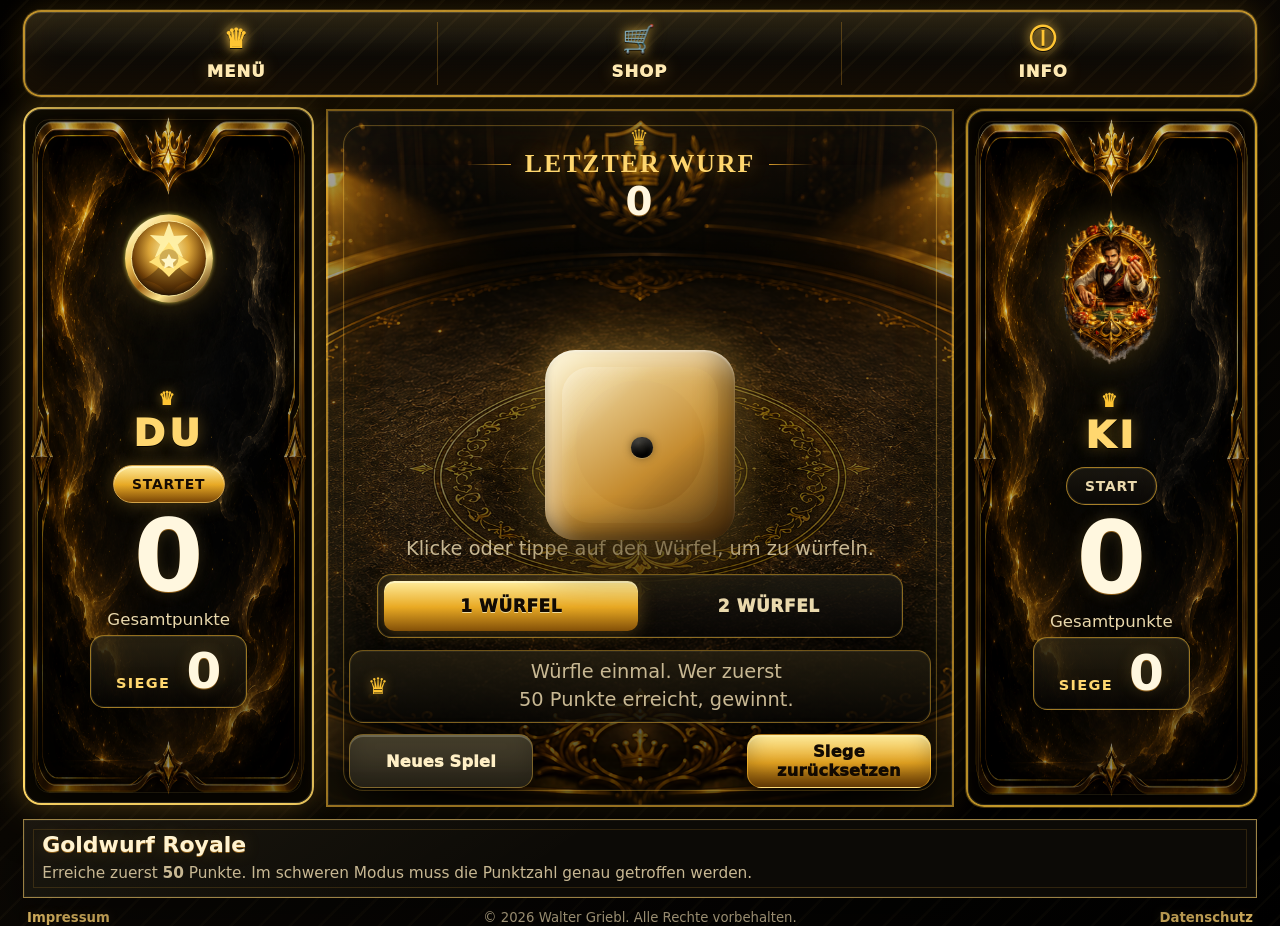
==== index.html @ 31968b28 "Update Webseite" ====
﻿<!doctype html>
<html lang="de" class="dark">
  <head>
    <meta charset="UTF-8" />
    <meta name="viewport" content="width=device-width, initial-scale=1.0, maximum-scale=1.0, user-scalable=no, viewport-fit=cover" />
    <title>Goldwurf Royale</title>
    <meta name="theme-color" content="#080604" />
    <meta name="apple-mobile-web-app-capable" content="yes" />
    <meta name="apple-mobile-web-app-title" content="Goldwurf Royale" />
    <meta name="apple-mobile-web-app-status-bar-style" content="black-translucent" />
    <link rel="manifest" href="manifest.webmanifest" />
    <link rel="apple-touch-icon" href="apple-touch-icon.png" />
    <link rel="icon" type="image/png" sizes="32x32" href="favicon-32.png" />
    <link rel="stylesheet" href="styles.css?v=2.23" />
  </head>
  <body class="dark">
    <main class="game">
      <section class="topbar" aria-label="Spielmenü">
        <div class="top-actions">
          <div class="menu-shell" id="settingsShell">
            <button class="menu-trigger" id="menuTrigger" type="button" aria-haspopup="true" aria-expanded="false">
              Menü
            </button>

            <div class="menu-panel">
              <div class="menu-options">
                <div class="setting">
                  <span>Ansicht</span>
                  <div class="theme-switcher" role="group" aria-label="Hell oder dunkel wählen">
                    <button class="theme-option active" id="darkModeButton" type="button" aria-pressed="true">
                      Dunkel
                    </button>
                    <button class="theme-option" id="lightModeButton" type="button" aria-pressed="false">
                      Hell
                    </button>
                  </div>
                </div>

                <div class="setting">
                  <span>Sound</span>
                  <div class="theme-switcher" role="group" aria-label="Sound ein oder aus">
                    <button class="theme-option active" id="soundOnButton" type="button" aria-pressed="true">
                      An
                    </button>
                    <button class="theme-option" id="soundOffButton" type="button" aria-pressed="false">
                      Aus
                    </button>
                  </div>
                </div>

                <div class="setting">
                  <span>Musik</span>
                  <div class="theme-switcher" role="group" aria-label="Musik ein oder aus">
                    <button class="theme-option" id="musicOnButton" type="button" aria-pressed="false">
                      An
                    </button>
                    <button class="theme-option active" id="musicOffButton" type="button" aria-pressed="true">
                      Aus
                    </button>
                  </div>
                </div>

                <div class="setting">
                  <span>Spieler</span>
                  <div class="mini-switcher" role="group" aria-label="Spielmodus wählen">
                    <button class="theme-option active" id="singleModeButton" type="button" aria-pressed="true">
                      Single
                    </button>
                    <button class="theme-option" id="multiModeButton" type="button" aria-pressed="false">
                      Multiplayer
                    </button>
                  </div>
                </div>

                <div class="setting">
                  <span>Modi</span>
                  <div class="theme-switcher" role="group" aria-label="Modus wählen">
                    <button class="theme-option active" id="standardVariantButton" type="button" aria-pressed="true">
                      Standard
                    </button>
                    <button class="theme-option" id="comboVariantButton" type="button" aria-pressed="false">
                      Orakel
                    </button>
                  </div>
                </div>

                <div class="setting risk-setting">
                  <span>Risiko</span>
                  <div class="theme-switcher" role="group" aria-label="Risiko-Modus ein oder aus">
                    <button class="theme-option" id="riskOnButton" type="button" aria-pressed="false">
                      An
                    </button>
                    <button class="theme-option active" id="riskOffButton" type="button" aria-pressed="true">
                      Aus
                    </button>
                  </div>
                </div>

                <div class="setting gamble-setting">
                  <span>Gamble</span>
                  <div class="theme-switcher" role="group" aria-label="Gamble-Modus ein oder aus">
                    <button class="theme-option" id="gambleOnButton" type="button" aria-pressed="false">
                      An
                    </button>
                    <button class="theme-option active" id="gambleOffButton" type="button" aria-pressed="true">
                      Aus
                    </button>
                  </div>
                </div>

                <div class="setting score-goal-setting">
                  <label for="winningScoreInput">Zielpunkte</label>
                  <div class="score-setting">
                    <input id="winningScoreInput" type="number" min="10" max="999" step="5" value="50" />
                    <button id="applyScoreButton" type="button">Festlegen</button>
                  </div>
                </div>

                <div class="setting difficulty-setting">
                  <span>Schwierigkeit</span>
                  <div class="theme-switcher" role="group" aria-label="Schwierigkeit wählen">
                    <button class="theme-option active" id="normalModeButton" type="button" aria-pressed="true">
                      Normal
                    </button>
                    <button class="theme-option" id="hardModeButton" type="button" aria-pressed="false">
                      Schwer
                    </button>
                  </div>
                </div>
              </div>
            </div>
          </div>

          <div class="menu-shell shop-shell" id="shopShell">
            <button class="menu-trigger" id="shopTrigger" type="button" aria-haspopup="true" aria-expanded="false">
              Shop
            </button>

            <div class="menu-panel shop-panel">
              <div class="shop-rollup">
                <div class="shop-heading">
                  <div class="shop-gold-pill">
                    <span aria-hidden="true">👑</span>
                    <strong id="goldBalance">0</strong>
                    <span>Gold</span>
                    <em class="gold-gain-toast" id="goldGainToast" hidden>+0 Gold</em>
                  </div>
                </div>
                <details class="shop-category" id="avatarSkinsCategory">
                  <summary>
                    <span>Avatar Skins</span>
                  </summary>
                  <div class="shop-items avatar-shop-items" id="avatarShopItems"></div>
                </details>
                <details class="shop-category" id="shopSkinsCategory">
                  <summary>
                    <span>Würfel-Skins</span>
                  </summary>
                  <div class="shop-items" id="shopItems"></div>
                </details>
                <details class="shop-category" id="jukeboxCategory">
                  <summary>
                    <span>Jukebox</span>
                  </summary>
                  <div class="shop-items jukebox-shop-items" id="jukeboxItems"></div>
                </details>
              </div>
            </div>
          </div>

          <div class="menu-shell info-shell" id="infoShell">
            <button class="menu-trigger" id="infoTrigger" type="button" aria-haspopup="true" aria-expanded="false">
              Info
            </button>

            <div class="menu-panel info-panel">
              <div class="info-rollup">
                <div class="info-heading">
                  <span>Info</span>
                  <strong>V.<span id="appVersion"></span></strong>
                </div>
                <div class="info-content">
                  <p>Würfle einmal pro Zug. Wer die Zielpunkte erreicht, gewinnt die Runde.</p>
                  <ul>
                    <li><strong>Würfeln:</strong> Klicke oder tippe auf den Würfel, um zu würfeln.</li>
                    <li><strong>Ansicht:</strong> Hell oder Dunkel.</li>
                    <li><strong>Sound:</strong> Effekte für Würfeln, Gewinnen und ungültige Würfe.</li>
                    <li><strong>Musik:</strong> Optionale Hintergrundmusik.</li>
                    <li><strong>Spieler:</strong> Single gegen KI oder Multiplayer am selben Gerät.</li>
                    <li><strong>Name ändern:</strong> Tippe auf den Spielernamen und bestätige mit OK.</li>
                    <li><strong>Zielpunkte:</strong> Legt fest, bis wie viele Punkte gespielt wird.</li>
                    <li><strong>Schwer:</strong> Die Zielpunkte müssen genau getroffen werden.</li>
                    <li><strong>Risiko:</strong> Wenn eine 1 fällt, zählt der aktuelle Wurf nicht. Im schweren Modus endet das Spiel, wenn kein gültiger Siegwurf mehr möglich ist. Dann gewinnt die höhere Punktzahl.</li>
                    <li><strong>Gamble:</strong> Würfle mehrfach und sammle Zugpunkte. Mit Sichern werden sie übernommen. Bei einer 1 verfallen die Zugpunkte und der Zug endet. Im schweren Modus muss die Zielpunktzahl genau getroffen werden. Ist kein gültiger Siegwurf mehr möglich, bekommt der Gegner noch seine Chance.</li>
                    <li><strong>Orakel:</strong> Beide Spieler wählen Zahlen. Danach wird gewürfelt. Nur eine vollständig getroffene Auswahl gewinnt, sonst endet die Runde unentschieden.</li>
                    <li><strong>Würfel:</strong> Wähle 1 oder 2 Würfel.</li>
                    <li><strong>Startspieler:</strong> Vor dem ersten Wurf auswählbar. Im Singleplayer kann auch die KI beginnen.</li>
                    <li><strong>Siege:</strong> Zählen gewonnene Runden bis zum Zurücksetzen.</li>
                    <li><strong>Gold und Shop:</strong> Gold erhältst du bei eigenen Siegen. Höhere Risiken und schwere Modi bringen mehr Gold. Im Shop kannst du kosmetische Items oder Sounds freischalten.</li>
                    <li><strong>Home-Bildschirm:</strong> Für ein optimales Spielerlebnis speichern. iOS: Teilen und „Zum Home-Bildschirm“. Android: Browser-Menü und „Zum Startbildschirm“.</li>
                    <li><strong>Breitbild:</strong> Drehe dein Handy ins Querformat, um die optimierte breite Ansicht zu nutzen.</li>
                    <li><strong>Unterstützen:</strong> Wenn dir das Spiel gefällt, kannst du mich mit einer freiwilligen Spende per <a href="https://paypal.me/WalterGriebl" target="_blank" rel="noopener noreferrer">PayPal</a> unterstützen. Vielen Dank <span aria-hidden="true">♥</span></li>
                  </ul>
                </div>
              </div>
            </div>
          </div>
        </div>
      </section>

      <section class="scoreboard" aria-label="Spielstand">
        <article class="player active" id="humanPanel">
          <div class="player-avatar-frame" id="humanAvatarFrame" aria-hidden="true">
            <img id="humanAvatarImage" alt="" />
          </div>
          <div class="player-details">
            <button class="label name-button" id="humanNameLabel" type="button">Du</button>
            <div class="inline-name-editor" id="nameEditor" hidden>
              <input id="playerNameInput" type="text" maxlength="18" value="Du" aria-label="Spielername" />
              <button id="applyNameButton" type="button">OK</button>
            </div>
            <button class="starter-button" id="humanStarterButton" type="button" hidden>Startspieler</button>
            <strong id="humanScore">0</strong>
            <span>Gesamtpunkte</span>
            <div class="wins">
              <span>Siege</span>
              <strong id="humanWins">0</strong>
            </div>
          </div>
        </article>

        <article class="player" id="computerPanel">
          <div class="player-avatar-frame" id="computerAvatarFrame" aria-hidden="true">
            <img id="computerAvatarImage" alt="" />
          </div>
          <div class="player-details">
            <div class="opponent-top">
              <button class="label name-button" id="opponentNameLabel" type="button">KI</button>
              <div class="inline-name-editor" id="opponentNameEditor" hidden>
                <input id="opponentNameInput" type="text" maxlength="18" value="Spieler 2" aria-label="Name Spieler 2" />
                <button id="applyOpponentNameButton" type="button">OK</button>
              </div>
              <button class="starter-button" id="computerStarterButton" type="button" hidden>Startspieler</button>
            </div>
            <strong id="computerScore">0</strong>
            <span>Gesamtpunkte</span>
            <div class="wins">
              <span>Siege</span>
              <strong id="computerWins">0</strong>
            </div>
          </div>
        </article>
      </section>

      <section class="table" id="tablePanel" aria-label="Würfeltisch">
        <div class="victory-burst" id="victoryBurst" aria-hidden="true">
          <span>Gewonnen</span>
        </div>
        <div class="royal-moment" id="royalMoment" aria-live="polite" aria-atomic="true" hidden>
          <div class="royal-sparks" aria-hidden="true">
            <i></i>
            <i></i>
            <i></i>
            <i></i>
            <i></i>
            <i></i>
          </div>
          <div class="royal-moment-card">
            <strong id="royalMomentText">Royal Wurf!</strong>
            <span id="royalMomentReward" hidden>+0 Gold</span>
          </div>
        </div>
        <div class="winner-overlay" id="winnerOverlay" hidden>
          <div class="winner-dialog" role="dialog" aria-modal="true" aria-labelledby="winnerTitle">
            <span class="winner-kicker">Runde beendet</span>
            <h2 id="winnerTitle">Gewonnen</h2>
            <p id="winnerScoreLine">Endstand 0 zu 0</p>
            <p class="winner-gold-reward" id="winnerGoldReward" hidden>+0 Gold</p>
            <div class="winner-actions">
              <button id="rematchButton" type="button">Revanche</button>
              <button id="overlayNewGameButton" type="button">Neues Spiel</button>
            </div>
          </div>
        </div>

        <div class="round">
          <span>Letzter Wurf</span>
          <strong id="roundScore">0</strong>
        </div>

        <div class="turn-score" id="turnScorePanel" hidden>
          <span>Zugpunkte</span>
          <strong id="turnScore">0</strong>
        </div>

        <button class="die" id="rollButton" type="button" aria-label="Würfeln" data-dice-count="1">
          <span class="die-face primary" id="dieFace" data-value="1" aria-hidden="true">
            <i></i>
            <i></i>
            <i></i>
            <i></i>
            <i></i>
            <i></i>
            <i></i>
            <i></i>
            <i></i>
          </span>
          <span class="die-face secondary" id="dieFaceTwo" data-value="1" aria-hidden="true">
            <i></i>
            <i></i>
            <i></i>
            <i></i>
            <i></i>
            <i></i>
            <i></i>
            <i></i>
            <i></i>
          </span>
        </button>

        <p class="dice-hint">Klicke oder tippe auf den Würfel, um zu würfeln.</p>

        <div class="combo-panel" id="comboPanel" hidden>
          <div class="combo-status-grid" aria-live="polite">
            <div>
              <span>Am Zug</span>
              <strong id="comboTurnLabel">Spieler 1</strong>
            </div>
            <div>
              <span>Spieler 1</span>
              <strong id="comboHumanSelection">-</strong>
            </div>
            <div>
              <span>Spieler 2</span>
              <strong id="comboComputerSelection">-</strong>
            </div>
            <div>
              <span>Ergebnis</span>
              <strong id="comboRollResult">-</strong>
            </div>
          </div>

          <div class="combo-dice-grid" id="comboDiceGrid" role="group" aria-label="Würfelzahlen für Orakel wählen">
            <button class="combo-die-button" type="button" data-combo-value="1" aria-label="Zahl 1 wählen">
              <span class="combo-die-face" data-value="1" aria-hidden="true"><i></i><i></i><i></i><i></i><i></i><i></i><i></i><i></i><i></i></span>
            </button>
            <button class="combo-die-button" type="button" data-combo-value="2" aria-label="Zahl 2 wählen">
              <span class="combo-die-face" data-value="2" aria-hidden="true"><i></i><i></i><i></i><i></i><i></i><i></i><i></i><i></i><i></i></span>
            </button>
            <button class="combo-die-button" type="button" data-combo-value="3" aria-label="Zahl 3 wählen">
              <span class="combo-die-face" data-value="3" aria-hidden="true"><i></i><i></i><i></i><i></i><i></i><i></i><i></i><i></i><i></i></span>
            </button>
            <button class="combo-die-button" type="button" data-combo-value="4" aria-label="Zahl 4 wählen">
              <span class="combo-die-face" data-value="4" aria-hidden="true"><i></i><i></i><i></i><i></i><i></i><i></i><i></i><i></i><i></i></span>
            </button>
            <button class="combo-die-button" type="button" data-combo-value="5" aria-label="Zahl 5 wählen">
              <span class="combo-die-face" data-value="5" aria-hidden="true"><i></i><i></i><i></i><i></i><i></i><i></i><i></i><i></i><i></i></span>
            </button>
            <button class="combo-die-button" type="button" data-combo-value="6" aria-label="Zahl 6 wählen">
              <span class="combo-die-face" data-value="6" aria-hidden="true"><i></i><i></i><i></i><i></i><i></i><i></i><i></i><i></i><i></i></span>
            </button>
          </div>
        </div>

        <div class="dice-switcher" role="group" aria-label="Anzahl der Würfel wählen">
          <button class="theme-option active" id="oneDieButton" type="button" aria-pressed="true">
            1 Würfel
          </button>
          <button class="theme-option" id="twoDiceButton" type="button" aria-pressed="false">
            2 Würfel
          </button>
        </div>

        <p class="message" id="message">Würfle einmal. Dann ist die KI dran.</p>

        <div class="controls">
          <button id="bankButton" type="button" hidden>Sichern</button>
          <button id="newGameButton" type="button">Neues Spiel</button>
          <button id="resetWinsButton" type="button">Siege zurücksetzen</button>
        </div>
      </section>

      <section class="rules" aria-label="Regeln">
        <h1>Goldwurf Royale</h1>
        <p class="standard-rules-text"><span id="rulesDifficultyText">Erreiche zuerst</span> <strong id="rulesWinningScore">50</strong> Punkte. Im schweren Modus muss die Punktzahl genau getroffen werden.</p>
        <p class="combo-rules-text">Wähle Orakel-Zahlen. Vollständig getroffene Zahlen gewinnen.</p>
      </section>

      <footer class="copyright">
        <button class="legal-link" id="impressumLink" type="button">Impressum</button>
        <span>© 2026 Walter Griebl. Alle Rechte vorbehalten.</span>
        <button class="legal-link" id="privacyLink" type="button">Datenschutz</button>
      </footer>
    </main>

    <div class="legal-overlay" id="legalOverlay" hidden>
      <div class="legal-dialog" role="dialog" aria-modal="true" aria-labelledby="legalTitle">
        <div class="legal-heading">
          <span id="legalKicker">Rechtliches</span>
          <button class="legal-close" id="legalCloseButton" type="button" aria-label="Fenster schließen">×</button>
        </div>
        <h2 id="legalTitle">Impressum</h2>
        <div class="legal-content" id="legalContent" tabindex="0"></div>
        <button class="legal-primary-close" id="legalPrimaryCloseButton" type="button">Schließen</button>
      </div>
    </div>

    <script src="version.js?v=2.23"></script>
    <script src="script.js?v=2.23"></script>
    <!-- Cloudflare Web Analytics -->
    <script defer src="https://static.cloudflareinsights.com/beacon.min.js" data-cf-beacon='{"token":"1603d1edbcff4645b15d8dd7f364bf60"}'></script>
    <!-- End Cloudflare Web Analytics -->
  </body>
</html>
---- styles.css ----
﻿:root {
  color-scheme: light;
  font-family:
    Inter, ui-sans-serif, system-ui, -apple-system, BlinkMacSystemFont, "Segoe UI",
    sans-serif;
  --ink: #22170a;
  --muted: #5f4e34;
  --paper: #fff6df;
  --panel: rgba(255, 247, 222, 0.94);
  --card: rgba(255, 252, 242, 0.98);
  --line: rgba(141, 92, 21, 0.36);
  --green: #a86c17;
  --green-dark: #70440d;
  --gold: #b67819;
  --red: #b84d3e;
  --shadow: rgba(45, 29, 8, 0.13);
  --die-shadow: rgba(48, 28, 5, 0.18);
  --sun-glow: rgba(217, 168, 68, 0.2);
  --bg-start: #f7eed8;
  --bg-mid: #fffaf0;
  --bg-end: #e8dcc2;
  --gold-soft: rgba(168, 108, 23, 0.16);
  --gold-line: rgba(174, 112, 22, 0.52);
  --button-ink: #140d04;
  --felt: #f2dfaa;
  --felt-deep: #c09242;
  --felt-line: rgba(119, 75, 12, 0.24);
  --felt-grain: rgba(95, 61, 12, 0.045);
  --metal-top: #fff0bd;
  --metal-mid: #b67819;
  --metal-low: #5f380c;
}

html.dark,
body.dark {
  color-scheme: dark;
  --ink: #fff3d0;
  --muted: #c8b893;
  --paper: #070604;
  --panel: rgba(14, 11, 7, 0.92);
  --card: rgba(23, 18, 11, 0.92);
  --line: rgba(211, 157, 53, 0.42);
  --green: #d3a247;
  --green-dark: #9a681c;
  --gold: #f1c86a;
  --red: #ff806d;
  --shadow: rgba(0, 0, 0, 0.46);
  --die-shadow: rgba(0, 0, 0, 0.5);
  --sun-glow: rgba(241, 200, 106, 0.16);
  --bg-start: #030302;
  --bg-mid: #11100b;
  --bg-end: #050404;
  --gold-soft: rgba(241, 200, 106, 0.16);
  --gold-line: rgba(241, 200, 106, 0.62);
  --button-ink: #120b02;
  --felt: #141109;
  --felt-deep: #070604;
  --felt-line: rgba(241, 200, 106, 0.24);
  --felt-grain: rgba(255, 226, 146, 0.045);
  --metal-top: #ffe29a;
  --metal-mid: #c58c30;
  --metal-low: #5f380c;
}

* {
  box-sizing: border-box;
}

html {
  min-height: 100%;
  background: var(--bg-end);
  overscroll-behavior: none;
  touch-action: pan-x pan-y;
}

body {
  min-height: 100vh;
  min-height: 100dvh;
  margin: 0;
  display: grid;
  place-items: center;
  overflow-x: hidden;
  overscroll-behavior: none;
  background:
    repeating-linear-gradient(90deg, transparent 0 30px, rgba(255, 230, 150, 0.018) 31px 32px),
    linear-gradient(120deg, transparent 0 22%, var(--sun-glow) 48%, transparent 74%),
    linear-gradient(135deg, var(--bg-start), var(--bg-mid) 48%, var(--bg-end));
  color: var(--ink);
  transition:
    background 180ms ease,
    color 180ms ease;
}

button {
  font: inherit;
  touch-action: manipulation;
}

.game {
  width: min(980px, calc(100vw - 24px));
  display: grid;
  grid-template-columns: 1fr;
  gap: 10px;
  align-items: stretch;
}

.topbar {
  grid-column: 1 / -1;
  position: relative;
  z-index: 20;
  display: block;
  padding: 8px 10px;
  border: 1px solid var(--line);
  background:
    linear-gradient(180deg, rgba(255, 231, 153, 0.1), transparent 54%),
    repeating-linear-gradient(135deg, transparent 0 13px, rgba(255, 222, 145, 0.035) 14px 15px),
    var(--panel);
  box-shadow: 0 20px 60px var(--shadow);
}

.game {
  isolation: isolate;
}

.topbar,
.scoreboard,
.table,
.rules {
  border-color: var(--gold-line);
  box-shadow:
    inset 0 0 0 1px rgba(255, 236, 180, 0.05),
    0 20px 60px var(--shadow);
}

.topbar,
.scoreboard,
.table,
.rules,
.player,
.info-rollup,
.menu-panel {
  backdrop-filter: blur(8px);
}

.top-actions {
  width: 100%;
  display: grid;
  grid-template-columns: repeat(3, 1fr);
  gap: 12px;
}

.menu-shell {
  position: relative;
  width: 100%;
  display: grid;
  place-items: center;
}

.menu-trigger {
  width: 100%;
  min-height: 42px;
  border: 0;
  border-radius: 6px;
  background: transparent;
  color: var(--muted);
  cursor: pointer;
  font-weight: 800;
  text-transform: uppercase;
  letter-spacing: 0.06em;
  text-shadow: 0 0 12px rgba(241, 200, 106, 0.08);
}

.menu-trigger[aria-expanded="true"],
.menu-shell.menu-open .menu-trigger {
  background:
    linear-gradient(180deg, var(--metal-top), var(--metal-mid) 58%, var(--metal-low));
  color: var(--button-ink);
  box-shadow:
    inset 0 1px 0 rgba(255, 248, 218, 0.48),
    0 12px 26px rgba(62, 36, 7, 0.18);
  text-shadow: 0 1px 0 rgba(255, 247, 213, 0.38);
}

.menu-trigger:hover,
.menu-trigger:focus-visible {
  background:
    linear-gradient(180deg, #f6d982, var(--green) 58%, #8c5d19);
  color: var(--button-ink);
  text-shadow: 0 1px 0 rgba(255, 247, 213, 0.38);
}

.menu-panel {
  position: absolute;
  top: calc(100% - 1px);
  left: 50%;
  width: min(420px, calc(50vw - 28px));
  max-height: 0;
  display: grid;
  grid-template-columns: 1fr;
  gap: 8px;
  padding: 10px 12px;
  border: 1px solid var(--line);
  border-color: var(--gold-line);
  background:
    linear-gradient(145deg, rgba(255, 231, 153, 0.1), transparent 42%),
    repeating-linear-gradient(135deg, transparent 0 13px, rgba(255, 222, 145, 0.035) 14px 15px),
    var(--panel);
  box-shadow:
    inset 0 0 0 1px rgba(255, 236, 180, 0.055),
    0 24px 70px var(--shadow);
  opacity: 0;
  overflow: hidden;
  pointer-events: none;
  transform: translateX(-50%);
  transition:
    max-height 220ms ease,
    opacity 160ms ease,
    transform 180ms ease;
}

.menu-shell.menu-open .menu-panel {
  max-height: min(560px, calc(100dvh - 92px));
  opacity: 1;
  overflow-y: auto;
  overscroll-behavior: contain;
  -webkit-overflow-scrolling: touch;
  pointer-events: auto;
  transform: translateX(-50%);
}

.info-panel {
  left: auto;
  right: 0;
  transform: none;
}

.shop-panel {
  width: min(460px, calc(100vw - 48px));
}

.info-shell.menu-open .info-panel {
  transform: none;
}

.menu-options {
  display: grid;
  gap: 8px;
}

.info-rollup {
  min-width: 0;
  max-height: min(520px, calc(100dvh - 92px));
  overflow-y: auto;
  overscroll-behavior: contain;
  -webkit-overflow-scrolling: touch;
  border: 1px solid var(--gold-line);
  border-radius: 8px;
  background:
    linear-gradient(145deg, rgba(255, 231, 153, 0.1), transparent 42%),
    repeating-linear-gradient(135deg, transparent 0 12px, rgba(255, 226, 146, 0.032) 13px 14px),
    var(--card);
  color: var(--muted);
  box-shadow:
    inset 0 0 0 1px rgba(255, 236, 180, 0.05),
    0 16px 42px var(--shadow);
}

.shop-gold-pill {
  position: relative;
  width: fit-content;
  min-width: 132px;
  display: flex;
  align-items: center;
  justify-content: center;
  gap: 6px;
  margin: 0 auto;
  padding: 6px 14px;
  border: 1px solid var(--gold-line);
  border-radius: 999px;
  background:
    linear-gradient(180deg, rgba(255, 241, 184, 0.16), rgba(150, 101, 27, 0.08)),
    var(--card);
  color: var(--gold);
  font-weight: 950;
  letter-spacing: 0.06em;
  text-transform: uppercase;
  box-shadow:
    inset 0 1px 0 rgba(255, 248, 218, 0.28),
    0 10px 28px rgba(0, 0, 0, 0.16),
    0 0 20px rgba(241, 200, 106, 0.1);
}

.shop-gold-pill strong {
  color: var(--ink);
}

.shop-gold-pill span,
.topbar .shop-gold-pill span {
  color: var(--gold);
  font-size: 0.84rem;
  letter-spacing: 0.06em;
}

.gold-gain-toast {
  position: absolute;
  left: 50%;
  bottom: calc(100% + 4px);
  padding: 4px 10px;
  border: 1px solid rgba(255, 220, 116, 0.72);
  border-radius: 999px;
  background:
    linear-gradient(180deg, var(--metal-top), var(--metal-mid) 58%, var(--metal-low));
  color: var(--button-ink);
  font-style: normal;
  font-weight: 950;
  white-space: nowrap;
  pointer-events: none;
  opacity: 0;
  transform: translate(-50%, 8px);
  box-shadow: 0 10px 28px rgba(0, 0, 0, 0.24);
}

.gold-gain-toast.show {
  animation: gold-gain-toast 1450ms ease both;
}

.gold-gain-toast.spend {
  color: #ffd76f;
  text-shadow:
    0 0 12px rgba(255, 190, 52, 0.5),
    0 2px 0 rgba(0, 0, 0, 0.44);
}

.shop-rollup {
  min-width: 0;
  max-height: min(520px, calc(100dvh - 92px));
  overflow-y: auto;
  overscroll-behavior: contain;
  -webkit-overflow-scrolling: touch;
  display: grid;
  gap: 10px;
  border: 1px solid var(--gold-line);
  border-radius: 8px;
  background:
    linear-gradient(145deg, rgba(255, 231, 153, 0.1), transparent 42%),
    repeating-linear-gradient(135deg, transparent 0 12px, rgba(255, 226, 146, 0.032) 13px 14px),
    var(--card);
  color: var(--muted);
  padding: 12px;
  box-shadow:
    inset 0 0 0 1px rgba(255, 236, 180, 0.05),
    0 16px 42px var(--shadow);
}

.shop-heading {
  display: grid;
  gap: 8px;
}

.shop-heading {
  justify-items: center;
  align-items: center;
}

.shop-heading span,
.shop-category summary span {
  color: var(--gold);
  font-weight: 950;
  letter-spacing: 0.06em;
  text-transform: uppercase;
}

.shop-heading strong {
  color: var(--ink);
  font-size: 0.95rem;
}

.shop-category {
  display: block;
  border: 1px solid rgba(241, 200, 106, 0.5);
  border-radius: 8px;
  background:
    linear-gradient(180deg, rgba(255, 231, 153, 0.08), rgba(0, 0, 0, 0.08)),
    rgba(0, 0, 0, 0.08);
  padding: 8px;
}

.shop-category summary {
  min-height: 38px;
  display: grid;
  grid-template-columns: 1fr auto 1fr;
  align-items: center;
  justify-items: center;
  gap: 10px;
  cursor: pointer;
  list-style: none;
  user-select: none;
}

.shop-category summary::-webkit-details-marker {
  display: none;
}

.shop-category summary::after {
  content: "";
  width: 8px;
  height: 8px;
  border-right: 2px solid var(--gold);
  border-bottom: 2px solid var(--gold);
  transform: rotate(45deg) translateY(-2px);
  transition: transform 180ms ease;
}

.shop-category summary span {
  grid-column: 2;
}

.shop-category[open] summary::after {
  transform: rotate(225deg) translate(-2px, -2px);
}

.shop-category[open] .shop-items {
  margin-top: 8px;
}


.shop-items {
  display: grid;
  gap: 8px;
  justify-items: center;
}

.shop-item {
  width: min(100%, 420px);
  display: grid;
  grid-template-columns: 64px minmax(0, 1fr) minmax(132px, auto);
  gap: 6px 12px;
  align-items: center;
  min-height: 84px;
  padding: 10px;
  border: 1px solid var(--line);
  border-radius: 8px;
  background:
    linear-gradient(145deg, rgba(255, 231, 153, 0.08), transparent 44%),
    var(--panel);
}

.shop-item.owned {
  border-color: rgba(241, 200, 106, 0.48);
}

.shop-item.active {
  border-color: var(--gold);
  box-shadow:
    inset 0 0 0 1px rgba(255, 236, 180, 0.08),
    0 0 22px rgba(241, 200, 106, 0.16);
}

.shop-item.locked {
  opacity: 0.78;
}

.shop-item.purchase-pop {
  animation: shop-purchase-pop 900ms ease both;
}

.shop-item.purchase-pop .skin-preview-die {
  animation: shop-die-spark 900ms ease both;
}

.skin-preview-die {
  width: 38px;
  aspect-ratio: 1;
  grid-column: 1;
  grid-row: 1 / span 4;
  align-self: center;
  justify-self: center;
  display: grid;
  grid-template-columns: repeat(3, 1fr);
  grid-template-rows: repeat(3, 1fr);
  gap: 12%;
  padding: 18%;
  border-radius: 9px;
  background: var(--skin-die-bg, linear-gradient(145deg, #fff4c9, #c58c30 60%, #5f380c));
  box-shadow:
    inset 5px 5px 10px rgba(255, 255, 255, 0.3),
    inset -6px -7px 10px rgba(36, 20, 4, 0.3),
    0 0 18px var(--skin-glow, rgba(241, 200, 106, 0.18));
}

.skin-preview-die i {
  display: none;
  border-radius: 999px;
  background: var(--skin-pip-bg, radial-gradient(circle at 34% 28%, #33312c, #050403 64%, #000 100%));
}

.skin-preview-die.skin-preview-image {
  width: 58px;
  border-radius: 10px;
  display: block;
  padding: 0;
  overflow: hidden;
  background: #061827;
  box-shadow:
    inset 0 0 0 1px rgba(198, 248, 255, 0.54),
    0 0 22px rgba(95, 223, 255, 0.58);
}

.skin-preview-die.skin-preview-image img {
  width: 100%;
  height: 100%;
  display: block;
  object-fit: cover;
  transform: scale(1.48);
  transform-origin: center;
}

.skin-preview-die i:nth-child(1),
.skin-preview-die i:nth-child(2),
.skin-preview-die i:nth-child(3),
.skin-preview-die i:nth-child(4),
.skin-preview-die i:nth-child(5) {
  display: block;
}

.skin-preview-die i:nth-child(1) { grid-area: 1 / 1; }
.skin-preview-die i:nth-child(2) { grid-area: 1 / 3; }
.skin-preview-die i:nth-child(3) { grid-area: 2 / 2; }
.skin-preview-die i:nth-child(4) { grid-area: 3 / 1; }
.skin-preview-die i:nth-child(5) { grid-area: 3 / 3; }

.shop-item strong {
  grid-column: 2;
  color: var(--ink);
  font-size: 0.94rem;
  line-height: 1.1;
}

.shop-item-title {
  align-self: end;
  font-size: 0.98rem;
  letter-spacing: 0.015em;
  overflow-wrap: anywhere;
}

.shop-item span,
.shop-item-description {
  grid-column: 2;
  color: var(--muted);
  font-size: 0.82rem;
  font-weight: 800;
}

.shop-item-meta {
  align-self: start;
  font-size: 0.68rem;
  letter-spacing: 0.08em;
  line-height: 1;
  text-transform: uppercase;
}

.shop-item-inline-price {
  color: var(--gold);
  font-size: 0.86rem;
  letter-spacing: 0.04em;
}

.shop-item-description {
  margin: 0;
  font-weight: 700;
  line-height: 1.25;
}

.shop-item-price {
  align-self: start;
}

.shop-item .rarity-common { color: rgba(255, 244, 210, 0.72); }
.shop-item .rarity-rare { color: #8eeeff; }
.shop-item .rarity-epic { color: #d7a4ff; }
.shop-item .rarity-legendary { color: var(--gold); }
.shop-item .rarity-mythic { color: #ff8f70; }

.shop-item button {
  grid-column: 3;
  grid-row: 1 / span 2;
  align-self: center;
  justify-self: center;
  display: grid;
  place-items: center;
  min-height: 34px;
  width: 132px;
  min-width: 124px;
  max-width: 136px;
  border: 0;
  border-radius: 7px;
  background:
    linear-gradient(180deg, var(--metal-top), var(--metal-mid) 58%, var(--metal-low));
  color: var(--button-ink);
  cursor: pointer;
  font-weight: 900;
  line-height: 1.05;
  padding: 0 12px;
  text-align: center;
  overflow-wrap: normal;
  white-space: nowrap;
  word-break: normal;
}

.shop-item button:disabled {
  cursor: not-allowed;
  opacity: 0.6;
}

.shop-item button.shop-shortfall-button {
  font-size: 0.82rem;
  letter-spacing: 0;
}

.winner-gold-reward {
  margin: 0;
  color: var(--gold);
  font-size: clamp(1rem, 4vw, 1.25rem);
  font-weight: 950;
  letter-spacing: 0.06em;
  text-transform: uppercase;
  text-shadow: 0 0 16px rgba(241, 200, 106, 0.24);
}

.winner-gold-reward[hidden] {
  display: none;
}

.info-heading {
  min-height: 42px;
  display: flex;
  justify-content: space-between;
  align-items: center;
  gap: 10px;
  padding: 0 12px;
  border-bottom: 1px solid rgba(211, 157, 53, 0.18);
}

.info-heading span,
.info-heading strong {
  color: var(--muted);
  font-size: 0.78rem;
  font-weight: 900;
  letter-spacing: 0.06em;
  text-transform: uppercase;
}

.info-content {
  display: grid;
  gap: 8px;
  padding: 0 12px 12px;
}

.info-content p,
.info-content ul {
  margin: 0;
}

.info-content p,
.info-content li {
  font-size: 0.82rem;
  line-height: 1.35;
}

.info-content ul {
  display: grid;
  gap: 5px;
  padding-left: 18px;
}

.info-content strong {
  color: var(--ink);
}

.info-content a {
  color: var(--green);
  font-weight: 900;
  text-decoration-thickness: 2px;
  text-underline-offset: 3px;
}

.info-content a:hover {
  color: var(--green-dark);
}

.info-content li span {
  color: var(--red);
}

.setting {
  width: 100%;
  display: grid;
  grid-template-columns: 130px minmax(0, 1fr);
  align-items: center;
  gap: 10px;
}

.setting.locked,
.dice-switcher.locked {
  opacity: 0.42;
  filter: grayscale(0.4);
}

.setting.locked {
  pointer-events: none;
}

.dice-switcher.locked {
  pointer-events: none;
}

body.gamble-mode .risk-setting {
  opacity: 0.42;
  filter: grayscale(0.4);
  pointer-events: none;
}

body.combo-mode .risk-setting,
body.combo-mode .gamble-setting,
body.combo-mode .score-goal-setting,
body.combo-mode .difficulty-setting {
  display: none;
}

.combo-rules-text,
body.combo-mode .standard-rules-text {
  display: none;
}

body.combo-mode .combo-rules-text {
  display: block;
}

@media (min-width: 721px) {
  body.combo-mode .rules p {
    max-width: none;
    font-size: 0.92rem;
    line-height: 1.22;
  }
}

body.combo-mode .turn-score {
  visibility: hidden;
  pointer-events: none;
}

@media (min-width: 721px) {
  body.combo-mode .die {
    transform: translateY(-102px);
  }

  body.combo-mode .die:hover:not(:disabled) {
    transform: translateY(-105px) rotate(-1deg);
  }

  body.combo-mode .die:active:not(:disabled) {
    transform: translateY(-98px) scale(0.98);
  }

  body.combo-mode .die[data-dice-count="1"] {
    transform: translateY(-58px);
  }

  body.combo-mode .die[data-dice-count="1"]:hover:not(:disabled) {
    transform: translateY(-61px) rotate(-1deg);
  }

  body.combo-mode .die[data-dice-count="1"]:active:not(:disabled) {
    transform: translateY(-54px) scale(0.98);
  }

  body.combo-mode .combo-panel {
    width: min(100% - 72px, 500px);
    position: absolute;
    left: 50%;
    bottom: clamp(206px, 25vh, 244px);
    z-index: 3;
    transform: translateX(-50%);
  }

  body.combo-mode .dice-hint {
    visibility: hidden;
  }

  body.combo-mode .combo-status-grid {
    gap: 5px;
  }

  body.combo-mode .combo-status-grid span {
    font-size: 0.58rem;
  }

  body.combo-mode .combo-status-grid strong {
    font-size: 0.78rem;
  }

  body.combo-mode .combo-die-button {
    border-radius: 7px;
  }

  body.combo-mode .combo-die-face {
    width: min(100%, 42px);
    border-radius: 11px;
  }
}

.topbar span,
.topbar label {
  color: var(--muted);
  font-size: 0.86rem;
  font-weight: 800;
  text-transform: uppercase;
  letter-spacing: 0.06em;
}

.theme-switcher {
  display: grid;
  grid-template-columns: 1fr 1fr;
  gap: 4px;
  padding: 4px;
  border: 1px solid var(--line);
  border-radius: 8px;
  background:
    linear-gradient(180deg, rgba(255, 231, 153, 0.08), transparent),
    var(--card);
  box-shadow: inset 0 0 0 1px rgba(255, 236, 180, 0.035);
}

.theme-option {
  min-width: 76px;
  min-height: 34px;
  border: 0;
  border-radius: 6px;
  background: transparent;
  color: var(--muted);
  cursor: pointer;
  font-size: 0.9rem;
  font-weight: 800;
}

.theme-option.active {
  background:
    linear-gradient(180deg, var(--metal-top), var(--metal-mid) 58%, var(--metal-low));
  color: var(--button-ink);
  text-shadow: 0 1px 0 rgba(255, 247, 213, 0.38);
  box-shadow:
    inset 0 1px 0 rgba(255, 248, 210, 0.45),
    0 8px 18px rgba(77, 46, 8, 0.18);
}

.score-setting {
  display: grid;
  grid-template-columns: minmax(72px, 86px) auto;
  gap: 6px;
}

.score-setting input {
  min-height: 42px;
  width: 100%;
  border: 1px solid var(--line);
  border-radius: 8px;
  background:
    linear-gradient(180deg, rgba(255, 231, 153, 0.06), transparent),
    var(--card);
  color: var(--ink);
  font: inherit;
  font-weight: 800;
  padding: 0 10px;
}

.score-setting button {
  min-height: 42px;
  border: 0;
  border-radius: 8px;
  background:
    linear-gradient(180deg, var(--metal-top), var(--metal-mid) 58%, var(--metal-low));
  color: var(--button-ink);
  box-shadow: inset 0 1px 0 rgba(255, 248, 210, 0.34);
  cursor: pointer;
  font-weight: 800;
  padding: 0 14px;
}

.score-setting button:hover {
  background:
    linear-gradient(180deg, #f3cf74, var(--green-dark) 62%, var(--metal-low));
}

.scoreboard,
.table,
.rules {
  border: 1px solid var(--gold-line);
  background:
    linear-gradient(145deg, rgba(255, 230, 150, 0.06), transparent 44%),
    var(--panel);
  box-shadow:
    inset 0 0 0 1px rgba(255, 236, 180, 0.05),
    0 20px 60px var(--shadow);
}

.scoreboard {
  grid-column: 1 / -1;
  display: grid;
  grid-template-columns: 1fr 1fr;
  gap: 10px;
  padding: 10px;
}

.table {
  grid-column: 1 / -1;
  position: relative;
  overflow: hidden;
}

.player {
  min-height: 136px;
  display: grid;
  align-content: center;
  gap: 6px;
  padding: 14px;
  border: 1px solid var(--line);
  border-radius: 8px;
  position: relative;
  overflow: hidden;
  background:
    repeating-linear-gradient(135deg, transparent 0 9px, rgba(255, 236, 174, 0.035) 10px 11px),
    linear-gradient(145deg, rgba(255, 241, 174, 0.08), transparent 42%),
    var(--card);
  transition:
    background 180ms ease,
    border-color 160ms ease,
    transform 160ms ease,
    box-shadow 160ms ease;
}

.player::before {
  content: "";
  position: absolute;
  inset: 8px;
  border: 1px solid rgba(211, 157, 53, 0.18);
  border-radius: 7px;
  pointer-events: none;
}

.player::after {
  content: "";
  position: absolute;
  inset: 0;
  pointer-events: none;
  background:
    linear-gradient(120deg, rgba(255, 230, 150, 0.1), transparent 34%),
    linear-gradient(300deg, rgba(0, 0, 0, 0.16), transparent 42%);
}

.player > * {
  position: relative;
  z-index: 1;
}

.player.active {
  border-color: var(--gold);
  box-shadow:
    inset 0 0 0 2px var(--gold-soft),
    0 0 24px rgba(217, 168, 68, 0.14);
  transform: translateY(-2px);
}

.player.winner {
  border-color: var(--gold);
  box-shadow:
    inset 0 0 0 2px rgba(216, 154, 43, 0.24),
    0 0 30px rgba(217, 168, 68, 0.2);
}

.player.win-pop {
  animation: winner-pop 900ms ease;
}

.label {
  margin: 0;
  color: var(--gold);
  font-weight: 900;
  text-transform: uppercase;
  letter-spacing: 0.08em;
}

.name-button {
  width: fit-content;
  max-width: 100%;
  border: 0;
  border-radius: 6px;
  background: transparent;
  cursor: pointer;
  padding: 4px 6px;
  text-align: left;
  color: var(--gold);
  text-shadow: 0 0 12px rgba(241, 200, 106, 0.12);
}

.name-button:hover {
  background: var(--gold-soft);
  color: var(--green);
}

.name-button:disabled {
  cursor: default;
  opacity: 1;
}

.name-button:disabled:hover {
  background: transparent;
  color: var(--muted);
}

.starter-button {
  width: fit-content;
  max-width: 100%;
  min-height: 30px;
  border: 1px solid var(--line);
  border-radius: 999px;
  background:
    linear-gradient(180deg, rgba(255, 231, 153, 0.08), transparent),
    var(--panel);
  color: var(--muted);
  cursor: pointer;
  font-size: 0.72rem;
  font-weight: 900;
  letter-spacing: 0.06em;
  padding: 4px 10px;
  text-transform: uppercase;
}

.starter-button:hover:not(:disabled),
.starter-button.active {
  border-color: var(--green);
  background:
    linear-gradient(180deg, var(--metal-top), var(--metal-mid) 58%, var(--metal-low));
  color: var(--button-ink);
}

.starter-button:disabled {
  cursor: default;
}

.opponent-top {
  display: grid;
  gap: 8px;
}

.mini-switcher {
  width: 100%;
  display: grid;
  grid-template-columns: 1fr 1fr;
  gap: 4px;
  padding: 4px;
  border: 1px solid var(--line);
  border-radius: 8px;
  background:
    linear-gradient(180deg, rgba(255, 231, 153, 0.08), transparent),
    var(--panel);
  box-shadow: inset 0 0 0 1px rgba(255, 236, 180, 0.035);
}

.mini-switcher .theme-option {
  min-width: 0;
  min-height: 34px;
  font-size: 0.82rem;
}

.inline-name-editor {
  display: grid;
  grid-template-columns: minmax(0, 1fr) auto;
  gap: 8px;
  width: min(100%, 280px);
}

.inline-name-editor[hidden] {
  display: none;
}

.inline-name-editor input {
  min-height: 42px;
  min-width: 0;
  border: 1px solid var(--line);
  border-radius: 8px;
  background: var(--panel);
  color: var(--ink);
  font: inherit;
  font-weight: 800;
  padding: 0 10px;
}

.inline-name-editor button {
  min-height: 42px;
  border: 0;
  border-radius: 8px;
  background:
    linear-gradient(180deg, var(--metal-top), var(--metal-mid) 58%, var(--metal-low));
  color: var(--button-ink);
  cursor: pointer;
  font-weight: 800;
  padding: 0 14px;
}

.inline-name-editor button:hover {
  background:
    linear-gradient(180deg, #f3cf74, var(--green-dark) 62%, var(--metal-low));
}

.player strong {
  font-size: clamp(3.4rem, 8vw, 5.4rem);
  line-height: 0.95;
  color: var(--ink);
  text-shadow:
    0 1px 0 rgba(255, 246, 210, 0.7),
    0 0 12px rgba(168, 108, 23, 0.18);
}

body.dark .player strong {
  color: #fff7df;
  text-shadow:
    0 1px 0 #8c5d19,
    0 0 16px rgba(217, 168, 68, 0.2);
}

.player span,
.round span,
.turn-score span {
  color: var(--muted);
}

.round strong,
.turn-score strong {
  color: var(--ink);
  text-shadow: 0 1px 0 rgba(255, 246, 210, 0.58);
}

body.dark .round strong,
body.dark .turn-score strong {
  color: #fff7df;
  text-shadow:
    0 1px 0 #8c5d19,
    0 0 14px rgba(217, 168, 68, 0.2);
}

.wins {
  display: inline-flex;
  align-items: baseline;
  gap: 8px;
  width: fit-content;
  padding: 6px 10px;
  border: 1px solid var(--line);
  border-radius: 8px;
  background:
    linear-gradient(180deg, rgba(255, 235, 168, 0.16), rgba(0, 0, 0, 0.06)),
    var(--panel);
  box-shadow:
    inset 0 0 0 1px rgba(255, 236, 180, 0.04),
    0 8px 18px rgba(0, 0, 0, 0.12);
}

.wins span {
  color: var(--gold);
  font-size: 0.78rem;
  font-weight: 800;
  text-transform: uppercase;
  letter-spacing: 0.06em;
}

.wins strong {
  font-size: 1.25rem;
  line-height: 1;
}

.table {
  display: grid;
  place-items: center;
  gap: 12px;
  padding: 14px;
  text-align: center;
  background:
    linear-gradient(145deg, rgba(255, 252, 230, 0.34), transparent 36%),
    repeating-linear-gradient(45deg, transparent 0 18px, var(--felt-grain) 19px 20px),
    repeating-linear-gradient(135deg, transparent 0 24px, rgba(80, 48, 8, 0.035) 25px 26px),
    linear-gradient(160deg, var(--felt), var(--felt-deep));
}

.table::before {
  content: "";
  position: absolute;
  inset: 10px;
  border: 1px solid var(--felt-line);
  border-radius: 10px;
  pointer-events: none;
  box-shadow:
    inset 0 0 0 1px rgba(255, 248, 218, 0.22),
    inset 0 0 36px rgba(91, 56, 11, 0.1);
}

.table::after {
  content: "";
  position: absolute;
  inset: 0;
  pointer-events: none;
  background:
    linear-gradient(90deg, rgba(255, 255, 240, 0.14), transparent 18%, transparent 82%, rgba(255, 255, 240, 0.08)),
    linear-gradient(180deg, rgba(255, 250, 222, 0.16), transparent 30%, rgba(91, 56, 11, 0.12));
}

body.dark .table {
  background:
    linear-gradient(145deg, rgba(255, 219, 128, 0.1), transparent 32%),
    repeating-linear-gradient(45deg, transparent 0 10px, var(--felt-grain) 11px 12px),
    repeating-linear-gradient(135deg, transparent 0 14px, rgba(0, 0, 0, 0.08) 15px 16px),
    linear-gradient(160deg, var(--felt), var(--felt-deep));
}

body.dark .table::before {
  box-shadow:
    inset 0 0 0 1px rgba(255, 236, 180, 0.035),
    inset 0 0 40px rgba(0, 0, 0, 0.18);
}

body.dark .table::after {
  background:
    linear-gradient(90deg, rgba(255, 228, 145, 0.08), transparent 18%, transparent 82%, rgba(255, 228, 145, 0.06)),
    linear-gradient(180deg, rgba(255, 245, 204, 0.08), transparent 26%, rgba(0, 0, 0, 0.18));
}

.table > * {
  position: relative;
  z-index: 1;
}

.victory-burst {
  position: absolute;
  inset: 0;
  z-index: 4;
  display: grid;
  place-items: center;
  pointer-events: none;
  opacity: 0;
  transform: scale(0.9);
}

.victory-burst::before {
  content: "";
  position: absolute;
  width: min(62vw, 420px);
  aspect-ratio: 1;
  border-radius: 999px;
  background:
    radial-gradient(circle, rgba(255, 246, 198, 0.72), rgba(241, 200, 106, 0.34) 32%, transparent 68%);
  filter: blur(2px);
  transform: scale(0.42);
}

.victory-burst::after {
  content: "";
  position: absolute;
  width: min(70vw, 520px);
  aspect-ratio: 1;
  border: 1px solid rgba(241, 200, 106, 0.42);
  border-radius: 999px;
  box-shadow:
    inset 0 0 22px rgba(241, 200, 106, 0.16),
    0 0 34px rgba(241, 200, 106, 0.22);
  transform: scale(0.5);
}

.victory-burst span {
  position: relative;
  padding: 10px 22px;
  border: 1px solid var(--gold-line);
  border-radius: 8px;
  background:
    linear-gradient(180deg, var(--metal-top), var(--metal-mid) 58%, var(--metal-low));
  color: var(--button-ink);
  font-size: clamp(1.45rem, 5vw, 3rem);
  font-weight: 950;
  letter-spacing: 0.08em;
  text-transform: uppercase;
  text-shadow: 0 1px 0 rgba(255, 247, 213, 0.5);
  box-shadow:
    inset 0 1px 0 rgba(255, 248, 218, 0.5),
    0 18px 40px rgba(0, 0, 0, 0.28),
    0 0 32px rgba(241, 200, 106, 0.24);
}

.victory-burst.show {
  animation: victory-burst 1450ms ease both;
}

.victory-burst.show::before {
  animation: victory-glow 1450ms ease both;
}

.victory-burst.show::after {
  animation: victory-ring 1450ms ease both;
}

.victory-burst.show span {
  animation: victory-title 1450ms cubic-bezier(0.2, 1, 0.26, 1) both;
}

.royal-moment {
  position: absolute;
  inset: 0;
  z-index: 5;
  display: grid;
  place-items: center;
  pointer-events: none;
  opacity: 0;
  transform: scale(0.92);
}

.royal-moment[hidden] {
  display: none;
}

.royal-moment::before {
  content: "";
  position: absolute;
  width: min(72vw, 520px);
  aspect-ratio: 1;
  border-radius: 999px;
  background:
    radial-gradient(circle, rgba(255, 247, 205, 0.64), rgba(241, 200, 106, 0.24) 34%, transparent 70%);
  filter: blur(4px);
  opacity: 0;
}

.royal-moment-card {
  position: relative;
  z-index: 1;
  display: grid;
  gap: 8px;
  justify-items: center;
  padding: 12px 26px;
  border: 1px solid rgba(255, 220, 116, 0.76);
  border-radius: 10px;
  background:
    linear-gradient(180deg, rgba(255, 238, 178, 0.96), rgba(221, 155, 42, 0.96) 58%, rgba(108, 66, 18, 0.96));
  color: #150c03;
  font-size: clamp(1.55rem, 6vw, 3.4rem);
  font-weight: 950;
  letter-spacing: 0.08em;
  line-height: 1;
  text-align: center;
  text-shadow: 0 1px 0 rgba(255, 248, 217, 0.58);
  text-transform: uppercase;
  box-shadow:
    inset 0 1px 0 rgba(255, 250, 220, 0.62),
    0 18px 42px rgba(0, 0, 0, 0.34),
    0 0 34px rgba(241, 200, 106, 0.34);
}

.royal-moment strong {
  font: inherit;
}

.royal-moment-card span {
  color: #3a2107;
  font-size: clamp(0.9rem, 3.5vw, 1.25rem);
  font-weight: 950;
  letter-spacing: 0.08em;
  line-height: 1;
}

.royal-moment-card span[hidden] {
  display: none;
}

.royal-moment[data-tone="dark"] .royal-moment-card {
  border-color: rgba(207, 74, 58, 0.72);
  background:
    linear-gradient(180deg, rgba(82, 24, 18, 0.96), rgba(36, 12, 10, 0.98));
  color: #ffe0c7;
  text-shadow: 0 0 14px rgba(207, 74, 58, 0.48);
  box-shadow:
    inset 0 1px 0 rgba(255, 228, 190, 0.14),
    0 18px 42px rgba(0, 0, 0, 0.38),
    0 0 34px rgba(207, 74, 58, 0.28);
}

.royal-moment[data-tone="dark"] .royal-moment-card span {
  color: #ffd0aa;
}

.royal-sparks {
  position: absolute;
  inset: 0;
  display: grid;
  place-items: center;
}

.royal-sparks i {
  position: absolute;
  width: 8px;
  aspect-ratio: 1;
  border-radius: 999px;
  background: var(--metal-top);
  box-shadow: 0 0 16px rgba(241, 200, 106, 0.72);
  opacity: 0;
}

.royal-sparks i:nth-child(1) { --spark-x: -180px; --spark-y: -88px; }
.royal-sparks i:nth-child(2) { --spark-x: 176px; --spark-y: -78px; }
.royal-sparks i:nth-child(3) { --spark-x: -156px; --spark-y: 86px; }
.royal-sparks i:nth-child(4) { --spark-x: 164px; --spark-y: 92px; }
.royal-sparks i:nth-child(5) { --spark-x: 0; --spark-y: -132px; }
.royal-sparks i:nth-child(6) { --spark-x: 0; --spark-y: 132px; }

.royal-moment.show {
  animation: royal-moment 1500ms ease both;
}

.royal-moment.show::before {
  animation: royal-moment-glow 1500ms ease both;
}

.royal-moment.show .royal-moment-card {
  animation: royal-moment-title 1500ms cubic-bezier(0.2, 1, 0.26, 1) both;
}

.royal-moment.show .royal-sparks i {
  animation: royal-spark 1500ms ease-out both;
}

.royal-moment.show .royal-sparks i:nth-child(2) { animation-delay: 40ms; }
.royal-moment.show .royal-sparks i:nth-child(3) { animation-delay: 80ms; }
.royal-moment.show .royal-sparks i:nth-child(4) { animation-delay: 120ms; }
.royal-moment.show .royal-sparks i:nth-child(5) { animation-delay: 160ms; }
.royal-moment.show .royal-sparks i:nth-child(6) { animation-delay: 200ms; }

.winner-overlay {
  position: absolute;
  inset: 0;
  z-index: 6;
  display: grid;
  place-items: center;
  padding: 18px;
  background: rgba(0, 0, 0, 0.42);
  opacity: 0;
  pointer-events: none;
  transition: opacity 160ms ease;
}

.winner-overlay.show {
  opacity: 1;
  pointer-events: auto;
}

.winner-overlay[hidden] {
  display: none;
}

.winner-dialog {
  width: min(100%, 420px);
  display: grid;
  gap: 12px;
  padding: 18px;
  border: 1px solid var(--gold-line);
  border-radius: 10px;
  background:
    linear-gradient(145deg, rgba(255, 231, 153, 0.14), transparent 45%),
    repeating-linear-gradient(135deg, transparent 0 12px, rgba(255, 226, 146, 0.04) 13px 14px),
    var(--panel);
  box-shadow:
    inset 0 0 0 1px rgba(255, 236, 180, 0.06),
    0 22px 70px rgba(0, 0, 0, 0.38),
    0 0 32px rgba(241, 200, 106, 0.18);
  text-align: center;
  transform: translateY(10px) scale(0.96);
  transition: transform 180ms ease;
}

.winner-overlay.show .winner-dialog {
  transform: translateY(0) scale(1);
}

.winner-kicker {
  color: var(--gold);
  font-size: 0.74rem;
  font-weight: 900;
  letter-spacing: 0.08em;
  text-transform: uppercase;
}

.winner-dialog h2 {
  margin: 0;
  color: var(--ink);
  font-size: clamp(1.7rem, 6vw, 2.8rem);
  line-height: 1.05;
  text-shadow: 0 0 18px rgba(241, 200, 106, 0.22);
}

.winner-dialog p {
  margin: 0;
  color: var(--muted);
  font-weight: 800;
}

.winner-actions {
  display: grid;
  grid-template-columns: 1fr 1fr;
  gap: 10px;
}

.winner-actions button {
  min-height: 42px;
  border: 0;
  border-radius: 8px;
  background:
    linear-gradient(180deg, var(--metal-top), var(--metal-mid) 58%, var(--metal-low));
  color: var(--button-ink);
  cursor: pointer;
  font-weight: 900;
  box-shadow:
    inset 0 1px 0 rgba(255, 248, 210, 0.35),
    0 10px 22px rgba(34, 19, 4, 0.18);
}

.winner-actions button:last-child {
  background:
    linear-gradient(180deg, rgba(255, 252, 230, 0.18), rgba(0, 0, 0, 0.08)),
    #756b56;
  color: #fff4d7;
}

.round {
  display: grid;
  gap: 4px;
}

.turn-score {
  display: grid;
  gap: 2px;
  min-width: 130px;
  padding: 8px 14px;
  border: 1px solid var(--line);
  border-radius: 8px;
  background:
    linear-gradient(180deg, rgba(255, 231, 153, 0.1), transparent),
    var(--card);
  box-shadow: inset 0 0 0 1px rgba(255, 236, 180, 0.035);
}

.turn-score[hidden] {
  display: none;
}

.round strong {
  font-size: 2.4rem;
  line-height: 1;
}

.turn-score strong {
  font-size: 1.8rem;
  line-height: 1;
}

.die {
  width: min(72vw, 330px);
  min-height: min(36vw, 145px);
  display: flex;
  justify-content: center;
  align-items: center;
  gap: 18px;
  border: 0;
  background: transparent;
  color: var(--ink);
  cursor: pointer;
  transition:
    transform 120ms ease,
    opacity 120ms ease;
}

.die.rolling .die-face {
  animation: roll-die 1.25s cubic-bezier(0.22, 1, 0.36, 1);
}

.die[data-dice-count="1"] {
  gap: 0;
}

.die[data-dice-count="2"] {
  gap: 18px;
}

.die:hover:not(:disabled) {
  transform: translateY(-3px) rotate(-1deg);
}

.die:active:not(:disabled) {
  transform: translateY(2px) scale(0.98);
}

.die:disabled,
.controls button:disabled,
.theme-option:disabled,
.score-setting input:disabled,
.score-setting button:disabled {
  cursor: not-allowed;
  opacity: 0.55;
}

.die-face {
  width: min(36vw, 145px);
  aspect-ratio: 1;
  display: grid;
  grid-template-columns: repeat(3, 1fr);
  grid-template-rows: repeat(3, 1fr);
  gap: 12%;
  flex: 0 0 auto;
  padding: 14%;
  border-radius: 22px;
  position: relative;
  overflow: hidden;
  background:
    radial-gradient(circle at 28% 22%, rgba(255, 255, 255, 0.9), transparent 0 16%, transparent 28%),
    linear-gradient(145deg, #fffaf0 0%, #f6dda0 35%, #cf9938 70%, #6c4212 100%);
  color: #070604;
  box-shadow:
    inset 10px 10px 18px rgba(255, 255, 255, 0.5),
    inset -12px -16px 18px rgba(48, 27, 5, 0.34),
    inset 0 0 0 1px rgba(255, 248, 218, 0.32),
    0 18px 34px var(--die-shadow),
    0 0 24px rgba(217, 168, 68, 0.13);
  transition:
    opacity 180ms ease,
    transform 180ms ease;
}

body:not(.dark) .die-face {
  box-shadow:
    inset 10px 10px 18px rgba(255, 255, 255, 0.58),
    inset -10px -14px 16px rgba(95, 55, 8, 0.25),
    inset 0 0 0 1px rgba(255, 248, 218, 0.45),
    0 16px 28px rgba(68, 42, 8, 0.18),
    0 0 18px rgba(176, 112, 22, 0.1);
}

.die-face::before {
  content: "";
  position: absolute;
  inset: 9%;
  border-radius: 18%;
  pointer-events: none;
  background:
    linear-gradient(135deg, rgba(255, 255, 255, 0.5), transparent 30%),
    linear-gradient(315deg, rgba(0, 0, 0, 0.2), transparent 34%);
  opacity: 0.62;
}

.die-face::after {
  content: "";
  position: absolute;
  inset: 0;
  border-radius: inherit;
  pointer-events: none;
  box-shadow:
    inset 0 2px 2px rgba(255, 255, 255, 0.36),
    inset 0 -5px 8px rgba(0, 0, 0, 0.2);
}

.die[data-dice-count="1"] .primary {
  width: min(36vw, 145px);
  transform: translateX(0);
}

.die[data-dice-count="1"] .secondary {
  width: 0;
  padding: 0;
  opacity: 0;
  pointer-events: none;
  transform: translateX(30px) scale(0.82);
}

.die[data-dice-count="2"] .primary {
  width: min(30vw, 132px);
  transform: translateX(-4px);
}

.die[data-dice-count="2"] .secondary {
  width: min(30vw, 132px);
  opacity: 1;
  transform: translateX(4px) scale(1);
}

.die-face i {
  width: 100%;
  aspect-ratio: 1;
  align-self: center;
  justify-self: center;
  position: relative;
  z-index: 1;
  border-radius: 999px;
  background:
    radial-gradient(circle at 34% 28%, #33312c, #050403 64%, #000 100%);
  box-shadow:
    inset 0 3px 5px rgba(255, 255, 255, 0.16),
    inset 0 -3px 4px rgba(0, 0, 0, 0.68),
    0 1px 0 rgba(255, 246, 210, 0.34),
    0 -1px 1px rgba(0, 0, 0, 0.3);
  opacity: 0;
}

.die-face[data-value="1"] i:nth-child(5),
.die-face[data-value="2"] i:nth-child(1),
.die-face[data-value="2"] i:nth-child(9),
.die-face[data-value="3"] i:nth-child(1),
.die-face[data-value="3"] i:nth-child(5),
.die-face[data-value="3"] i:nth-child(9),
.die-face[data-value="4"] i:nth-child(1),
.die-face[data-value="4"] i:nth-child(3),
.die-face[data-value="4"] i:nth-child(7),
.die-face[data-value="4"] i:nth-child(9),
.die-face[data-value="5"] i:nth-child(1),
.die-face[data-value="5"] i:nth-child(3),
.die-face[data-value="5"] i:nth-child(5),
.die-face[data-value="5"] i:nth-child(7),
.die-face[data-value="5"] i:nth-child(9),
.die-face[data-value="6"] i:nth-child(1),
.die-face[data-value="6"] i:nth-child(3),
.die-face[data-value="6"] i:nth-child(4),
.die-face[data-value="6"] i:nth-child(6),
.die-face[data-value="6"] i:nth-child(7),
.die-face[data-value="6"] i:nth-child(9) {
  opacity: 1;
}

.dice-hint {
  max-width: 320px;
  margin: -6px 0 0;
  color: #4d3a1c;
  font-size: 0.92rem;
  line-height: 1.35;
  text-shadow: 0 1px 0 rgba(255, 246, 210, 0.4);
}

.message {
  min-height: 42px;
  margin: 0;
  color: #4d3a1c;
  font-size: 1.05rem;
  line-height: 1.45;
  text-shadow: 0 1px 0 rgba(255, 246, 210, 0.36);
}

body.dark .dice-hint,
body.dark .message {
  color: var(--muted);
  text-shadow: none;
}

.combo-panel {
  width: min(100%, 560px);
  display: grid;
  gap: 12px;
  padding: 12px;
  border: 1px solid var(--line);
  border-radius: 8px;
  background:
    linear-gradient(145deg, rgba(255, 230, 150, 0.09), transparent 44%),
    var(--card);
  box-shadow:
    inset 0 0 0 1px rgba(255, 236, 180, 0.045),
    0 12px 28px rgba(0, 0, 0, 0.12);
}

.combo-panel[hidden] {
  display: none;
}

.combo-status-grid {
  display: grid;
  grid-template-columns: repeat(4, minmax(0, 1fr));
  gap: 8px;
}

.combo-status-grid div {
  min-width: 0;
  display: grid;
  gap: 3px;
  padding: 8px;
  border: 1px solid rgba(211, 157, 53, 0.2);
  border-radius: 7px;
  background: rgba(255, 236, 174, 0.055);
}

.combo-status-grid span {
  color: var(--muted);
  font-size: 0.68rem;
  font-weight: 900;
  letter-spacing: 0.06em;
  text-transform: uppercase;
}

.combo-status-grid strong {
  min-height: 1.2em;
  overflow-wrap: anywhere;
  color: var(--ink);
  font-size: 0.92rem;
  line-height: 1.2;
}

body.dark .combo-status-grid strong {
  color: #fff1c9;
}

.combo-dice-grid {
  display: grid;
  grid-template-columns: repeat(6, minmax(44px, 1fr));
  gap: 8px;
}

.combo-die-button {
  min-width: 0;
  aspect-ratio: 1;
  display: grid;
  place-items: center;
  border: 1px solid rgba(211, 157, 53, 0.25);
  border-radius: 8px;
  position: relative;
  background:
    linear-gradient(180deg, rgba(255, 231, 153, 0.08), transparent),
    rgba(20, 14, 8, 0.28);
  cursor: pointer;
  transition:
    transform 140ms ease,
    border-color 140ms ease,
    box-shadow 140ms ease,
    opacity 140ms ease;
}

.combo-die-button::after {
  content: attr(data-pick-count);
  width: 22px;
  height: 22px;
  display: none;
  place-items: center;
  border: 1px solid rgba(255, 244, 203, 0.72);
  border-radius: 999px;
  position: absolute;
  top: -7px;
  right: -7px;
  z-index: 2;
  background: linear-gradient(180deg, #fff0bd, #c58c30 58%, #5f380c);
  color: var(--button-ink);
  font-size: 0.76rem;
  font-weight: 950;
  line-height: 1;
  box-shadow: 0 6px 12px rgba(0, 0, 0, 0.28);
}

.combo-die-button.selected-double::after {
  display: grid;
}

.combo-die-button:hover:not(:disabled) {
  transform: translateY(-2px);
  border-color: var(--gold);
}

.combo-die-button:disabled {
  cursor: not-allowed;
  opacity: 0.72;
}

.combo-die-button.selected-human {
  border-color: var(--gold);
  box-shadow:
    inset 0 0 0 2px rgba(241, 200, 106, 0.36),
    0 0 18px rgba(217, 168, 68, 0.18);
}

.combo-die-button.selected-computer {
  border-color: #64d2ff;
  box-shadow:
    inset 0 0 0 2px rgba(100, 210, 255, 0.34),
    0 0 18px rgba(100, 210, 255, 0.16);
}

.combo-die-button.selected-both {
  background:
    linear-gradient(135deg, rgba(241, 200, 106, 0.28) 0 50%, rgba(100, 210, 255, 0.28) 50% 100%),
    rgba(20, 14, 8, 0.28);
  border-color: #f2dc94;
}

.combo-die-face {
  width: min(100%, 58px);
  aspect-ratio: 1;
  display: grid;
  grid-template-columns: repeat(3, 1fr);
  grid-template-rows: repeat(3, 1fr);
  gap: 12%;
  padding: 14%;
  border-radius: 14px;
  position: relative;
  overflow: hidden;
  background:
    radial-gradient(circle at 28% 22%, rgba(255, 255, 255, 0.84), transparent 0 16%, transparent 28%),
    linear-gradient(145deg, #fffaf0 0%, #f2d58e 38%, #c58c30 72%, #6c4212 100%);
  color: #070604;
  box-shadow:
    inset 5px 5px 10px rgba(255, 255, 255, 0.45),
    inset -7px -9px 10px rgba(48, 27, 5, 0.28),
    0 8px 14px rgba(34, 19, 4, 0.18);
}

.combo-die-face::before {
  content: "";
  position: absolute;
  inset: 9%;
  border-radius: 18%;
  pointer-events: none;
  background:
    linear-gradient(135deg, rgba(255, 255, 255, 0.46), transparent 30%),
    linear-gradient(315deg, rgba(0, 0, 0, 0.18), transparent 34%);
  opacity: 0.62;
}

.combo-die-face i {
  width: 100%;
  aspect-ratio: 1;
  align-self: center;
  justify-self: center;
  position: relative;
  z-index: 1;
  border-radius: 999px;
  background: radial-gradient(circle at 34% 28%, #33312c, #050403 64%, #000 100%);
  box-shadow:
    inset 0 2px 3px rgba(255, 255, 255, 0.16),
    inset 0 -2px 3px rgba(0, 0, 0, 0.68);
  opacity: 0;
}

.combo-die-face[data-value="1"] i:nth-child(5),
.combo-die-face[data-value="2"] i:nth-child(1),
.combo-die-face[data-value="2"] i:nth-child(9),
.combo-die-face[data-value="3"] i:nth-child(1),
.combo-die-face[data-value="3"] i:nth-child(5),
.combo-die-face[data-value="3"] i:nth-child(9),
.combo-die-face[data-value="4"] i:nth-child(1),
.combo-die-face[data-value="4"] i:nth-child(3),
.combo-die-face[data-value="4"] i:nth-child(7),
.combo-die-face[data-value="4"] i:nth-child(9),
.combo-die-face[data-value="5"] i:nth-child(1),
.combo-die-face[data-value="5"] i:nth-child(3),
.combo-die-face[data-value="5"] i:nth-child(5),
.combo-die-face[data-value="5"] i:nth-child(7),
.combo-die-face[data-value="5"] i:nth-child(9),
.combo-die-face[data-value="6"] i:nth-child(1),
.combo-die-face[data-value="6"] i:nth-child(3),
.combo-die-face[data-value="6"] i:nth-child(4),
.combo-die-face[data-value="6"] i:nth-child(6),
.combo-die-face[data-value="6"] i:nth-child(7),
.combo-die-face[data-value="6"] i:nth-child(9) {
  opacity: 1;
}

.message.win-message {
  color: var(--gold);
  font-weight: 900;
  animation: win-message-pop 1200ms ease;
  text-shadow: 0 0 16px rgba(241, 200, 106, 0.3);
}

.table.win-flash {
  animation: table-win-flash 1450ms ease;
}

.dice-switcher {
  width: min(100%, 260px);
  display: grid;
  grid-template-columns: 1fr 1fr;
  gap: 4px;
  padding: 4px;
  border: 1px solid var(--line);
  border-radius: 8px;
  background:
    linear-gradient(180deg, rgba(255, 231, 153, 0.08), transparent),
    var(--card);
  box-shadow:
    inset 0 0 0 1px rgba(255, 236, 180, 0.035),
    0 10px 22px rgba(0, 0, 0, 0.12);
}

.dice-switcher .theme-option {
  min-width: 0;
}

.controls {
  width: 100%;
  display: grid;
  grid-template-columns: repeat(auto-fit, minmax(150px, 1fr));
  gap: 12px;
}

body.gamble-mode .controls {
  grid-template-columns: repeat(3, minmax(0, 1fr));
}

body:not(.gamble-mode) .turn-score,
body:not(.gamble-mode) #bankButton {
  visibility: hidden;
  pointer-events: none;
}

body:not(.gamble-mode) .controls {
  grid-template-columns: repeat(3, minmax(0, 1fr));
}

body:not(.gamble-mode) #newGameButton {
  grid-column: 1;
}

body:not(.gamble-mode) #bankButton {
  grid-column: 2;
  grid-row: 1;
}

body:not(.gamble-mode) #resetWinsButton {
  grid-column: 3;
}

body.gamble-mode #newGameButton {
  grid-column: 1;
}

body.gamble-mode #bankButton {
  width: 100%;
  grid-column: 2;
  grid-row: 1;
  justify-self: stretch;
}

body.gamble-mode #resetWinsButton {
  grid-column: 3;
}

.controls button {
  min-height: 42px;
  border: 0;
  border-radius: 8px;
  background:
    linear-gradient(180deg, var(--metal-top), var(--metal-mid) 58%, var(--metal-low));
  color: var(--button-ink);
  cursor: pointer;
  font-weight: 800;
  box-shadow:
    inset 0 1px 0 rgba(255, 248, 210, 0.35),
    0 10px 22px rgba(34, 19, 4, 0.18);
}

.controls button:hover:not(:disabled) {
  background:
    linear-gradient(180deg, #f3cf74, var(--green-dark) 62%, var(--metal-low));
}

#newGameButton {
  background:
    linear-gradient(180deg, rgba(255, 235, 168, 0.18), rgba(0, 0, 0, 0.08)),
    #292015;
  color: var(--ink);
}

body:not(.dark) #newGameButton {
  background:
    linear-gradient(180deg, #8b6428, #4d3516);
  color: #fff6df;
}

#bankButton {
  background:
    linear-gradient(180deg, #f7df92, var(--gold) 58%, #96651b);
  color: var(--button-ink);
}

#bankButton:hover:not(:disabled) {
  background: #f0b44b;
}

body.dark #newGameButton {
  background:
    linear-gradient(180deg, rgba(255, 235, 168, 0.12), rgba(255, 235, 168, 0.02)),
    #2b261a;
}

#resetWinsButton {
  background:
    linear-gradient(180deg, rgba(255, 252, 230, 0.18), rgba(0, 0, 0, 0.08)),
    #756b56;
  color: #fff4d7;
}

body:not(.dark) #resetWinsButton {
  background:
    linear-gradient(180deg, #9b927d, #645b48);
  color: #fff6df;
}

#resetWinsButton:hover:not(:disabled) {
  background:
    linear-gradient(180deg, rgba(255, 252, 230, 0.16), rgba(0, 0, 0, 0.12)),
    #5f543f;
}

.rules {
  grid-column: 1 / -1;
  min-height: 78px;
  display: grid;
  align-content: center;
  padding: 14px 18px;
  position: relative;
  overflow: hidden;
}

.rules::before {
  content: "";
  position: absolute;
  inset: 9px;
  border: 1px solid rgba(211, 157, 53, 0.18);
  pointer-events: none;
}

.copyright {
  grid-column: 1 / -1;
  display: grid;
  grid-template-columns: minmax(72px, 1fr) auto minmax(72px, 1fr);
  align-items: center;
  gap: 10px;
  color: var(--muted);
  font-size: 0.82rem;
  text-align: center;
}

.legal-link {
  min-width: 0;
  border: 0;
  padding: 0 4px;
  background: transparent;
  color: var(--gold);
  cursor: pointer;
  font: inherit;
  font-weight: 800;
  line-height: 1.2;
  text-decoration: none;
  text-shadow: 0 0 12px rgba(241, 200, 106, 0.18);
}

.legal-link:first-child {
  justify-self: start;
}

.legal-link:last-child {
  justify-self: end;
}

.legal-link:hover,
.legal-link:focus-visible {
  color: #fff0b8;
  text-decoration: underline;
}

.legal-overlay {
  position: fixed;
  inset: 0;
  z-index: 80;
  display: grid;
  place-items: center;
  padding: clamp(14px, 3vw, 28px);
  background: rgba(0, 0, 0, 0.58);
  opacity: 0;
  pointer-events: none;
  transition: opacity 160ms ease;
}

.legal-overlay.show {
  opacity: 1;
  pointer-events: auto;
}

.legal-overlay[hidden] {
  display: none;
}

.legal-dialog {
  width: min(620px, 100%);
  max-height: min(78vh, 680px);
  display: grid;
  grid-template-rows: auto auto minmax(0, 1fr) auto;
  gap: 12px;
  padding: clamp(16px, 3vw, 22px);
  border: 1px solid var(--gold-line);
  border-radius: 10px;
  background:
    linear-gradient(145deg, rgba(255, 231, 153, 0.14), transparent 45%),
    repeating-linear-gradient(135deg, transparent 0 12px, rgba(255, 226, 146, 0.04) 13px 14px),
    var(--panel);
  box-shadow:
    inset 0 0 0 1px rgba(255, 236, 180, 0.06),
    0 24px 80px rgba(0, 0, 0, 0.48),
    0 0 36px rgba(241, 200, 106, 0.16);
  color: var(--muted);
  transform: translateY(10px) scale(0.97);
  transition: transform 180ms ease;
}

.legal-overlay.show .legal-dialog {
  transform: translateY(0) scale(1);
}

.legal-heading {
  display: flex;
  align-items: center;
  justify-content: space-between;
  gap: 12px;
}

.legal-heading span {
  color: var(--gold);
  font-size: 0.72rem;
  font-weight: 900;
  letter-spacing: 0.08em;
  text-transform: uppercase;
}

.legal-close {
  width: 34px;
  height: 34px;
  border: 1px solid rgba(211, 157, 53, 0.38);
  border-radius: 999px;
  background: rgba(20, 14, 8, 0.42);
  color: #fff0b8;
  cursor: pointer;
  font-size: 1.4rem;
  line-height: 1;
}

.legal-dialog h2 {
  margin: 0;
  color: var(--ink);
  font-size: clamp(1.35rem, 5vw, 2rem);
  line-height: 1.1;
}

.legal-content {
  overflow: auto;
  padding-right: 6px;
  line-height: 1.48;
  text-align: left;
}

.legal-content h3 {
  margin: 16px 0 6px;
  color: #fff0b8;
  font-size: 1rem;
}

.legal-content h3:first-child {
  margin-top: 0;
}

.legal-content p,
.legal-content ul {
  margin: 0 0 10px;
}

.legal-content ul {
  padding-left: 20px;
}

.legal-placeholder {
  color: #fff0b8;
  font-weight: 900;
}

.legal-primary-close {
  min-height: 42px;
  border: 0;
  border-radius: 8px;
  background:
    linear-gradient(180deg, var(--metal-top), var(--metal-mid) 58%, var(--metal-low));
  color: var(--button-ink);
  cursor: pointer;
  font-weight: 900;
  box-shadow:
    inset 0 1px 0 rgba(255, 248, 210, 0.35),
    0 10px 22px rgba(34, 19, 4, 0.18);
}

.rules h1 {
  margin: 0 0 5px;
  font-size: clamp(1.25rem, 2.35vw, 1.9rem);
  line-height: 1.12;
  white-space: nowrap;
  color: var(--ink);
  text-shadow:
    0 1px 0 #8c5d19,
    0 0 18px rgba(217, 168, 68, 0.24);
}

.rules p {
  max-width: 760px;
  margin: 0;
  color: var(--muted);
  line-height: 1.35;
}

.shake {
  animation: shake 260ms ease;
}

.bad-roll {
  color: var(--red);
}

@keyframes shake {
  0%,
  100% {
    transform: rotate(0);
  }

  25% {
    transform: rotate(-8deg);
  }

  75% {
    transform: rotate(8deg);
  }
}

@keyframes winner-pop {
  0%,
  100% {
    transform: translateY(0) scale(1);
    box-shadow: inset 0 0 0 2px rgba(216, 154, 43, 0.22);
  }

  35% {
    transform: translateY(-4px) scale(1.015);
    box-shadow:
      inset 0 0 0 2px rgba(216, 154, 43, 0.35),
      0 0 34px rgba(216, 154, 43, 0.32);
  }

  68% {
    transform: translateY(0) scale(1.006);
  }
}

@keyframes table-win-flash {
  0%,
  100% {
    box-shadow: 0 20px 60px var(--shadow);
  }

  42% {
    box-shadow:
      0 20px 60px var(--shadow),
      inset 0 0 0 2px rgba(216, 154, 43, 0.22),
      0 0 28px rgba(216, 154, 43, 0.18);
  }
}

@keyframes victory-burst {
  0%,
  100% {
    opacity: 0;
    transform: scale(0.92);
  }

  14%,
  72% {
    opacity: 1;
    transform: scale(1);
  }
}

@keyframes victory-glow {
  0% {
    opacity: 0;
    transform: scale(0.25);
  }

  28% {
    opacity: 1;
    transform: scale(1);
  }

  100% {
    opacity: 0;
    transform: scale(1.25);
  }
}

@keyframes victory-ring {
  0% {
    opacity: 0;
    transform: scale(0.48);
  }

  32% {
    opacity: 1;
  }

  100% {
    opacity: 0;
    transform: scale(1.08);
  }
}

@keyframes victory-title {
  0% {
    opacity: 0;
    transform: translateY(10px) scale(0.86);
  }

  20% {
    opacity: 1;
    transform: translateY(0) scale(1.04);
  }

  58% {
    opacity: 1;
    transform: translateY(0) scale(1);
  }

  100% {
    opacity: 0;
    transform: translateY(-8px) scale(0.98);
  }
}

@keyframes royal-moment {
  0% {
    opacity: 0;
    transform: scale(0.9);
  }

  14%,
  72% {
    opacity: 1;
    transform: scale(1);
  }

  100% {
    opacity: 0;
    transform: scale(1.04);
  }
}

@keyframes royal-moment-glow {
  0% {
    opacity: 0;
    transform: scale(0.42);
  }

  30% {
    opacity: 1;
    transform: scale(0.9);
  }

  100% {
    opacity: 0;
    transform: scale(1.16);
  }
}

@keyframes royal-moment-title {
  0% {
    transform: translateY(16px) scale(0.82);
    filter: brightness(1.35);
  }

  22% {
    transform: translateY(0) scale(1.04);
  }

  60% {
    transform: translateY(0) scale(1);
    filter: brightness(1.05);
  }

  100% {
    transform: translateY(-10px) scale(0.98);
    filter: brightness(0.94);
  }
}

@keyframes royal-spark {
  0% {
    opacity: 0;
    transform: translate(0, 0) scale(0.2);
  }

  18% {
    opacity: 1;
  }

  78% {
    opacity: 0.9;
  }

  100% {
    opacity: 0;
    transform: translate(var(--spark-x), var(--spark-y)) scale(1.15);
  }
}

@keyframes gold-gain-toast {
  0% {
    opacity: 0;
    transform: translate(-50%, 8px) scale(0.9);
  }

  18% {
    opacity: 1;
    transform: translate(-50%, 0) scale(1);
  }

  72% {
    opacity: 1;
    transform: translate(-50%, -8px) scale(1);
  }

  100% {
    opacity: 0;
    transform: translate(-50%, -18px) scale(0.96);
  }
}

@keyframes shop-purchase-pop {
  0% {
    transform: scale(1);
    box-shadow:
      inset 0 0 0 1px rgba(255, 236, 180, 0.08),
      0 0 0 rgba(241, 200, 106, 0);
  }

  28% {
    transform: scale(1.028);
    box-shadow:
      inset 0 0 0 1px rgba(255, 246, 205, 0.34),
      0 0 34px rgba(255, 196, 61, 0.42);
  }

  100% {
    transform: scale(1);
  }
}

@keyframes shop-die-spark {
  0%,
  100% {
    filter: brightness(1);
  }

  30% {
    filter: brightness(1.45) saturate(1.24);
  }
}

@keyframes win-message-pop {
  0%,
  100% {
    transform: scale(1);
  }

  38% {
    transform: scale(1.05);
  }
}

@keyframes roll-die {
  0% {
    transform: translateY(0) rotate(0) scale(1);
  }

  18% {
    transform: translateY(-16px) rotate(90deg) scale(1.04);
  }

  38% {
    transform: translateY(8px) rotate(180deg) scale(0.98);
  }

  62% {
    transform: translateY(-10px) rotate(285deg) scale(1.03);
  }

  82% {
    transform: translateY(4px) rotate(340deg) scale(0.99);
  }

  100% {
    transform: translateY(0) rotate(360deg) scale(1);
  }
}

@media (max-width: 720px) {
  .combo-panel {
    padding: 10px;
  }

  .combo-status-grid {
    grid-template-columns: repeat(2, minmax(0, 1fr));
  }

  .combo-dice-grid {
    grid-template-columns: repeat(3, minmax(54px, 1fr));
  }

  .combo-die-face {
    width: min(100%, 64px);
  }

  html {
    background: var(--bg-end);
  }

  body {
    align-items: start;
    padding:
      calc(env(safe-area-inset-top, 0px) + 16px)
      0
      calc(env(safe-area-inset-bottom, 0px) + 12px);
  }

  .game {
    width: min(100vw - 16px, 520px);
    grid-template-columns: 1fr;
    gap: 10px;
  }

  .topbar {
    position: static;
    padding: 8px 10px;
  }

  .menu-trigger {
    width: 100%;
    min-height: 38px;
    font-size: clamp(0.72rem, 3.2vw, 0.86rem);
    letter-spacing: 0.04em;
  }

  .menu-shell {
    position: static;
    min-width: 0;
  }

  .menu-panel {
    position: absolute;
    top: calc(100% - 1px);
    left: 50%;
    right: auto;
    width: min(100vw - 32px, 420px);
    display: grid;
    grid-template-columns: 1fr;
    gap: 8px;
    padding: 10px;
    overflow-y: auto;
    transform: translateX(-50%);
  }

  .top-actions {
    width: 100%;
    position: relative;
    grid-template-columns: repeat(3, minmax(0, 1fr));
    gap: 6px;
  }

  .shop-panel,
  .info-panel {
    left: 50%;
    right: auto;
    transform: translateX(-50%);
  }

  .menu-shell.menu-open .menu-panel,
  .shop-shell.menu-open .shop-panel,
  .info-shell.menu-open .info-panel {
    transform: translateX(-50%);
  }

  .setting {
    width: 100%;
    display: grid;
    grid-template-columns: 112px minmax(0, 1fr);
    gap: 8px;
  }

  .topbar span,
  .topbar label {
    align-self: center;
    font-size: 0.68rem;
    letter-spacing: 0.035em;
  }

  .theme-switcher,
  .score-setting {
    width: 100%;
  }

  .theme-option {
    min-height: 34px;
    min-width: 0;
    padding: 0 8px;
    font-size: 0.88rem;
  }

  .score-setting input,
  .score-setting button {
    min-height: 40px;
  }

  .scoreboard {
    grid-template-columns: 1fr 1fr;
    gap: 8px;
    padding: 10px;
  }

  .player {
    min-height: 118px;
    padding: 12px;
    gap: 6px;
  }

  .starter-button {
    min-height: 28px;
    font-size: 0.62rem;
    padding: 3px 8px;
  }

  .player strong {
    font-size: clamp(2.7rem, 16vw, 4.2rem);
  }

  .opponent-top {
    gap: 6px;
  }

  .mini-switcher {
    width: 100%;
    gap: 3px;
    padding: 3px;
  }

  .mini-switcher .theme-option {
    min-height: 32px;
    padding: 0 4px;
    font-size: clamp(0.68rem, 2.8vw, 0.82rem);
    letter-spacing: 0;
    white-space: nowrap;
  }

  .table {
    gap: 12px;
    padding: 16px 10px;
  }

  body.gamble-mode .table {
    gap: 9px;
    padding: 12px 10px;
  }

  .round strong {
    font-size: 2.4rem;
  }

  .turn-score strong {
    font-size: 1.55rem;
  }

  body.gamble-mode .turn-score {
    min-width: 112px;
    padding: 6px 12px;
  }

  .message {
    min-height: 42px;
    font-size: 0.95rem;
  }

  .die {
    width: min(92vw, 330px);
    min-height: 122px;
    gap: 10px;
  }

  .die[data-dice-count="1"] .primary {
    width: min(46vw, 145px);
  }

  .die[data-dice-count="2"] .primary,
  .die[data-dice-count="2"] .secondary {
    width: min(39vw, 132px);
  }

  .dice-switcher,
  .controls {
    width: 100%;
  }

  .controls button {
    min-height: 44px;
  }

  body.gamble-mode .controls {
    grid-template-columns: repeat(3, minmax(0, 1fr));
    gap: 8px;
  }

  body.gamble-mode #bankButton {
    width: 100%;
    grid-column: 2;
    grid-row: 1;
    justify-self: stretch;
  }

  .rules {
    padding: 14px;
  }

  .copyright {
    font-size: 0.76rem;
  }

  .rules h1 {
    font-size: clamp(0.95rem, 4.4vw, 1.4rem);
    white-space: nowrap;
  }

  .rules p {
    font-size: 0.92rem;
  }
}

@media (max-width: 460px) {
  .menu-panel {
    width: min(100vw - 24px, 390px);
  }

  .shop-item {
    grid-template-columns: 34px minmax(0, 1fr);
  }

  .shop-item button {
    grid-column: 1 / -1;
    grid-row: auto;
    width: 100%;
  }

  .setting {
    grid-template-columns: 112px minmax(0, 1fr);
  }

  .scoreboard {
    gap: 6px;
    padding: 8px;
  }

  .player {
    padding: 10px;
  }

  .mini-switcher .theme-option {
    font-size: clamp(0.62rem, 2.65vw, 0.76rem);
  }

  .rules h1 {
    font-size: clamp(0.78rem, 3.9vw, 1rem);
  }
}

@media (max-width: 360px) {
  .scoreboard {
    grid-template-columns: repeat(2, minmax(0, 1fr));
    gap: 5px;
    padding: 6px;
  }

  .player {
    min-height: 108px;
    padding: 7px 5px;
    gap: 3px;
  }

  .label,
  .name-button {
    font-size: clamp(0.82rem, 4.7vw, 1.12rem);
    letter-spacing: 0.05em;
  }

  .starter-button {
    min-height: 27px;
    padding: 3px 8px;
    font-size: 0.62rem;
  }

  .player strong[id$="Score"] {
    font-size: clamp(2.25rem, 12vw, 3.25rem);
  }

  .player span {
    font-size: clamp(0.72rem, 3.5vw, 0.9rem);
  }

  .wins {
    width: min(100%, 126px);
    min-height: 40px;
    padding: 6px 7px;
  }

  .wins span {
    font-size: 0.66rem;
    letter-spacing: 0.05em;
  }

  .wins strong {
    font-size: clamp(1.35rem, 7.2vw, 2rem);
  }

  .setting {
    grid-template-columns: 1fr;
  }

  .rules h1 {
    white-space: normal;
  }
}

@media (orientation: landscape) and (max-height: 560px) {
  html {
    width: 100%;
    height: 100%;
    max-height: 100dvh;
    overflow: hidden;
  }

  body {
    position: fixed;
    inset: 0;
    width: 100%;
    height: 100dvh;
    max-height: 100dvh;
    align-items: start;
    overflow: hidden;
    padding:
      max(env(safe-area-inset-top, 0px), 8px)
      max(env(safe-area-inset-right, 0px), 10px)
      max(env(safe-area-inset-bottom, 0px), 8px)
      max(env(safe-area-inset-left, 0px), 10px);
  }

  .game {
    width: min(100%, 1040px);
    height: 100%;
    min-height: 0;
    grid-template-columns: minmax(118px, 0.56fr) minmax(320px, 1.55fr) minmax(118px, 0.56fr);
    grid-template-rows: auto minmax(0, 1fr);
    grid-template-areas:
      "topbar topbar topbar"
      "human table computer";
    gap: 10px;
    align-items: stretch;
  }

  .topbar {
    grid-area: topbar;
  }

  .topbar {
    padding: 6px 8px;
  }

  .top-actions {
    grid-template-columns: repeat(3, minmax(0, 1fr));
    gap: 6px;
  }

  .menu-trigger {
    min-height: 34px;
    font-size: 0.82rem;
  }

  .menu-panel {
    position: fixed;
    top: calc(env(safe-area-inset-top, 0px) + 52px);
    left: 50%;
    width: min(calc(100vw - 32px), 520px);
    max-height: calc(100dvh - 68px);
    padding: 8px;
    overflow-y: auto;
    z-index: 60;
    transform: translateX(-50%);
  }

  .shop-panel,
  .info-panel {
    overflow: hidden;
  }

  .menu-shell.menu-open .menu-panel,
  .shop-shell.menu-open .shop-panel,
  .info-shell.menu-open .info-panel {
    transform: translateX(-50%);
  }

  .setting {
    grid-template-columns: 118px minmax(0, 1fr);
    gap: 8px;
  }

  .topbar span,
  .topbar label {
    font-size: 0.72rem;
  }

  .theme-option,
  .score-setting input,
  .score-setting button {
    min-height: 34px;
    font-size: 0.9rem;
  }

  .scoreboard {
    display: contents;
  }

  .player {
    min-width: 0;
    min-height: 118px;
    padding: 10px 7px;
    gap: 6px;
  }

  #humanPanel {
    grid-area: human;
  }

  #computerPanel {
    grid-area: computer;
  }

  .player strong {
    font-size: clamp(2.35rem, 7vw, 3.4rem);
  }

  .player span {
    font-size: 0.82rem;
  }

  .wins {
    max-width: 118px;
    min-height: 38px;
    padding: 7px 8px;
  }

  .wins span {
    font-size: 0.66rem;
  }

  .wins strong {
    font-size: 1.05rem;
  }

  .table {
    grid-area: table;
    min-width: 0;
    max-width: 100%;
    overflow: hidden;
    grid-template-columns: 1fr;
    grid-template-areas:
      "last"
      "turn"
      "dice"
      "hint"
      "switcher"
      "message"
      "controls";
    align-content: center;
    align-items: center;
    justify-items: center;
    gap: 5px;
    padding: 8px 6px;
  }

  .round {
    grid-area: last;
  }

  .turn-score {
    grid-area: turn;
  }

  .die {
    grid-area: dice;
    justify-self: center;
  }

  .dice-hint {
    grid-area: hint;
    justify-self: center;
    margin-top: 4px;
  }

  .dice-switcher,
  .message,
  .controls {
    width: min(100%, 360px);
    justify-self: center;
  }

  .dice-switcher {
    grid-area: switcher;
  }

  .message {
    grid-area: message;
  }

  .controls {
    grid-area: controls;
  }

  body.gamble-mode .table {
    grid-template-columns: repeat(2, minmax(0, 1fr));
    grid-template-rows: auto minmax(86px, 1fr) auto auto auto;
    grid-template-areas:
      "last turn"
      "dice dice"
      "switcher switcher"
      "message message"
      "controls controls";
    align-content: stretch;
    gap: 8px 12px;
    padding: clamp(12px, 3vh, 18px) 8px 10px;
  }

  body.gamble-mode .round {
    justify-self: end;
  }

  body.gamble-mode .turn-score {
    justify-self: start;
  }

  .round strong {
    font-size: 1.65rem;
  }

  .turn-score {
    min-width: 0;
    padding: 6px 10px;
  }

  body.gamble-mode .round span,
  body.gamble-mode .turn-score span {
    font-size: 0.7rem;
  }

  .turn-score strong {
    font-size: 1.25rem;
  }

  body.gamble-mode .round strong,
  body.gamble-mode .turn-score strong {
    font-size: 1.22rem;
  }

  .die {
    width: min(100%, 260px);
    min-height: 88px;
  }

  body.gamble-mode .die {
    width: min(100%, 250px);
    min-height: 76px;
    align-self: center;
    margin-top: 8px;
    margin-bottom: 8px;
  }

  .die[data-dice-count="1"] .primary {
    width: min(20vw, 116px);
  }

  .die[data-dice-count="2"] .primary,
  .die[data-dice-count="2"] .secondary {
    width: min(15vw, 104px);
  }

  body.gamble-mode .die[data-dice-count="1"] .primary {
    width: min(18vw, 104px);
  }

  body.gamble-mode .die[data-dice-count="2"] .primary,
  body.gamble-mode .die[data-dice-count="2"] .secondary {
    width: min(13vw, 92px);
  }

  .dice-hint,
  .message,
  .rules p {
    font-size: 0.72rem;
  }

  .dice-hint,
  .message {
    width: 100%;
    max-width: 100%;
    line-height: 1.25;
    overflow-wrap: anywhere;
  }

  body.gamble-mode .dice-hint {
    display: none;
  }

  .message {
    min-height: 24px;
  }

  body.gamble-mode .message {
    width: min(100%, 430px);
    min-height: 18px;
    font-size: 0.68rem;
    line-height: 1.15;
    margin: 0;
  }

  .dice-switcher {
    padding: 3px;
    gap: 3px;
  }

  .dice-switcher .theme-option {
    min-height: 28px;
    padding: 0 4px;
    font-size: 0.76rem;
  }

  body.gamble-mode .dice-switcher {
    width: min(100%, 360px);
    margin-top: 4px;
  }

  body.gamble-mode .dice-switcher .theme-option {
    min-height: 26px;
    font-size: 0.72rem;
  }

  .controls {
    gap: 6px;
    grid-template-columns: repeat(2, minmax(0, 1fr));
  }

  #newGameButton {
    grid-column: 1;
  }

  #resetWinsButton {
    grid-column: 2;
  }

  body.gamble-mode .controls {
    width: min(100%, 380px);
    grid-template-columns: repeat(3, minmax(0, 1fr));
    gap: 6px;
    align-self: end;
    margin-top: 8px;
  }

  body.gamble-mode #newGameButton {
    grid-column: 1;
  }

  body.gamble-mode #bankButton {
    width: 100%;
    grid-column: 2;
    grid-row: 1;
    justify-self: stretch;
  }

  body.gamble-mode #resetWinsButton {
    grid-column: 3;
  }

  .controls button {
    min-height: 32px;
    padding: 0 6px;
    font-size: 0.74rem;
  }

  body.gamble-mode .controls button {
    min-height: 28px;
    padding: 0 4px;
    font-size: 0.68rem;
  }

  .rules {
    display: none;
  }

  .copyright {
    display: none;
  }
}

/* Premium UI */
body {
  background:
    radial-gradient(circle at 50% 8%, rgba(255, 198, 76, 0.18), transparent 0 18%, transparent 42%),
    radial-gradient(circle at 50% 56%, rgba(217, 141, 22, 0.14), transparent 0 20%, transparent 52%),
    repeating-linear-gradient(135deg, transparent 0 18px, rgba(255, 205, 91, 0.026) 19px 21px),
    linear-gradient(145deg, var(--bg-start), var(--bg-mid) 44%, var(--bg-end));
}

body.dark {
  background:
    radial-gradient(circle at 50% 5%, rgba(255, 198, 76, 0.18), transparent 0 16%, transparent 42%),
    radial-gradient(circle at 50% 52%, rgba(217, 141, 22, 0.2), transparent 0 18%, transparent 54%),
    repeating-linear-gradient(135deg, transparent 0 18px, rgba(255, 205, 91, 0.032) 19px 21px),
    linear-gradient(145deg, #030201 0%, #0b0804 46%, #010101 100%);
}

.game {
  width: min(1180px, calc(100vw - 48px));
  gap: 12px;
}

.topbar {
  padding: 10px;
  border: 2px solid rgba(255, 193, 55, 0.72);
  border-radius: 18px;
  background:
    linear-gradient(180deg, rgba(255, 220, 119, 0.11), transparent 54%),
    radial-gradient(circle at 4% 12%, rgba(255, 226, 126, 0.55), transparent 0 2px, transparent 9%),
    repeating-linear-gradient(135deg, transparent 0 19px, rgba(255, 204, 88, 0.038) 20px 22px),
    linear-gradient(180deg, rgba(20, 16, 9, 0.96), rgba(6, 5, 4, 0.96));
  box-shadow:
    inset 0 0 0 1px rgba(255, 244, 196, 0.16),
    inset 0 -18px 36px rgba(120, 68, 9, 0.16),
    0 0 0 1px rgba(255, 205, 84, 0.16),
    0 18px 44px rgba(0, 0, 0, 0.42),
    0 0 30px rgba(255, 176, 35, 0.18);
}

.top-actions {
  gap: 0;
}

.menu-shell:not(:last-child) {
  border-right: 1px solid rgba(236, 169, 45, 0.28);
}

.menu-trigger {
  min-height: 62px;
  display: grid;
  place-items: center;
  gap: 4px;
  border-radius: 12px;
  color: #ffeab2;
  font-size: 1.02rem;
  font-weight: 950;
  letter-spacing: 0.065em;
  text-shadow:
    0 1px 0 rgba(0, 0, 0, 0.8),
    0 0 15px rgba(255, 195, 69, 0.36);
}

.menu-trigger::before {
  display: block;
  color: #ffc533;
  font-size: 1.65rem;
  line-height: 1;
  filter:
    drop-shadow(0 0 5px rgba(255, 204, 75, 0.78))
    drop-shadow(0 3px 3px rgba(0, 0, 0, 0.58));
}

.menu-shell:nth-child(1) .menu-trigger::before {
  content: "♛";
}

.menu-shell:nth-child(2) .menu-trigger::before {
  content: "🛒";
}

.menu-shell:nth-child(3) .menu-trigger::before {
  content: "ⓘ";
}

.menu-trigger:hover,
.menu-trigger:focus-visible,
.menu-trigger[aria-expanded="true"],
.menu-shell.menu-open .menu-trigger {
  background:
    radial-gradient(circle at 50% 0, rgba(255, 246, 199, 0.55), transparent 0 10%, transparent 38%),
    linear-gradient(180deg, #ffe895 0%, #f2b72d 46%, #8b5208 100%);
  color: #140b02;
  box-shadow:
    inset 0 2px 0 rgba(255, 252, 220, 0.58),
    inset 0 -9px 18px rgba(82, 41, 3, 0.34),
    0 0 22px rgba(255, 190, 53, 0.34);
  text-shadow: 0 1px 0 rgba(255, 246, 201, 0.72);
}

.menu-trigger:hover::before,
.menu-trigger:focus-visible::before,
.menu-trigger[aria-expanded="true"]::before,
.menu-shell.menu-open .menu-trigger::before {
  color: #120a02;
  filter: drop-shadow(0 1px 0 rgba(255, 250, 214, 0.7));
}

.menu-panel {
  border-width: 2px;
  border-radius: 12px;
  background:
    linear-gradient(180deg, rgba(255, 216, 102, 0.12), transparent 48%),
    repeating-linear-gradient(135deg, transparent 0 18px, rgba(255, 204, 88, 0.044) 19px 21px),
    rgba(11, 8, 4, 0.96);
  box-shadow:
    inset 0 0 0 1px rgba(255, 244, 196, 0.1),
    0 24px 60px rgba(0, 0, 0, 0.62),
    0 0 32px rgba(255, 176, 35, 0.14);
}

/* Scoreboard */
.scoreboard {
  gap: 12px;
  padding: 12px;
  border: 1px solid rgba(255, 193, 55, 0.54);
  background:
    linear-gradient(180deg, rgba(255, 204, 88, 0.08), transparent 62%),
    rgba(6, 5, 3, 0.7);
}

.player {
  min-height: 162px;
  padding: 18px 18px 16px;
  border: 2px solid rgba(255, 196, 61, 0.68);
  border-radius: 18px;
  background:
    radial-gradient(circle at 50% -4%, rgba(255, 204, 88, 0.16), transparent 0 24%, transparent 60%),
    repeating-linear-gradient(135deg, transparent 0 17px, rgba(255, 204, 88, 0.036) 18px 20px),
    linear-gradient(160deg, rgba(28, 23, 13, 0.96), rgba(8, 7, 5, 0.98));
  box-shadow:
    inset 0 0 0 1px rgba(255, 244, 196, 0.12),
    inset 0 0 42px rgba(255, 175, 32, 0.08),
    0 0 0 1px rgba(255, 190, 46, 0.12),
    0 16px 36px rgba(0, 0, 0, 0.34);
}

.player::before {
  inset: 12px;
  border-color: rgba(255, 191, 48, 0.28);
  border-radius: 14px;
  box-shadow: inset 0 0 22px rgba(255, 195, 62, 0.06);
}

.player::after {
  background:
    radial-gradient(circle at 20% 0, rgba(255, 231, 147, 0.12), transparent 0 24%, transparent 54%),
    linear-gradient(300deg, rgba(0, 0, 0, 0.24), transparent 46%);
}

.player.active {
  border-color: #ffcf58;
  box-shadow:
    inset 0 0 0 1px rgba(255, 246, 201, 0.18),
    inset 0 0 50px rgba(255, 190, 52, 0.12),
    0 0 34px rgba(255, 190, 52, 0.28),
    0 18px 42px rgba(0, 0, 0, 0.42);
}

.label,
.name-button {
  color: #ffd76f;
  font-size: clamp(1.45rem, 3.8vw, 2.35rem);
  font-weight: 950;
  letter-spacing: 0.11em;
  text-shadow:
    0 1px 0 rgba(0, 0, 0, 0.82),
    0 0 15px rgba(255, 190, 50, 0.34);
}

#humanNameLabel,
#opponentNameLabel {
  min-width: 2.4em;
  text-align: center;
}

.name-button::before {
  content: "♛";
  display: block;
  margin: -8px 0 -2px;
  font-size: 1.15rem;
  line-height: 1;
  color: #ffc533;
  text-shadow: 0 0 12px rgba(255, 195, 55, 0.52);
}

.starter-button {
  min-height: 38px;
  padding: 6px 18px;
  border: 1px solid rgba(255, 193, 55, 0.62);
  border-radius: 999px;
  background:
    linear-gradient(180deg, rgba(255, 232, 160, 0.06), rgba(0, 0, 0, 0.04)),
    rgba(12, 10, 7, 0.78);
  color: #ead9ad;
  font-size: 0.86rem;
  box-shadow:
    inset 0 0 0 1px rgba(255, 244, 196, 0.08),
    0 10px 20px rgba(0, 0, 0, 0.22);
}

.starter-button:hover:not(:disabled),
.starter-button.active {
  background:
    radial-gradient(circle at 50% 0, rgba(255, 250, 214, 0.54), transparent 0 15%, transparent 42%),
    linear-gradient(180deg, #ffec9e 0%, #e7a925 52%, #7b4706 100%);
  color: #160b02;
  box-shadow:
    inset 0 2px 0 rgba(255, 252, 220, 0.58),
    0 0 20px rgba(255, 190, 52, 0.3);
}

.player strong {
  color: #fff8df;
  font-size: clamp(4rem, 9vw, 6.2rem);
  text-shadow:
    0 2px 0 rgba(121, 70, 12, 0.85),
    0 0 18px rgba(255, 232, 170, 0.22),
    0 12px 24px rgba(0, 0, 0, 0.38);
}

.player span {
  color: #ead9ad;
  font-size: 1.03rem;
}

.wins {
  min-width: 156px;
  justify-content: space-between;
  gap: 16px;
  padding: 10px 16px;
  border: 1px solid rgba(255, 193, 55, 0.56);
  border-radius: 14px;
  background:
    linear-gradient(180deg, rgba(255, 214, 112, 0.12), rgba(0, 0, 0, 0.12)),
    rgba(10, 8, 5, 0.78);
  box-shadow:
    inset 0 0 0 1px rgba(255, 244, 196, 0.08),
    inset 0 -16px 24px rgba(0, 0, 0, 0.2),
    0 12px 26px rgba(0, 0, 0, 0.3);
}

.wins span {
  color: #ffd76f;
  font-size: 0.9rem;
  letter-spacing: 0.09em;
}

.wins strong {
  font-size: clamp(2.1rem, 5vw, 3.1rem);
}

/* Dice Glow */
.table {
  min-height: 460px;
  gap: 14px;
  padding: 22px 20px;
  border: 2px solid rgba(255, 193, 55, 0.62);
  border-radius: 0;
  background:
    radial-gradient(circle at 50% 38%, rgba(255, 178, 25, 0.28), transparent 0 20%, transparent 42%),
    radial-gradient(circle at 18% 42%, rgba(255, 204, 88, 0.12), transparent 0 7%, transparent 17%),
    radial-gradient(circle at 82% 44%, rgba(255, 204, 88, 0.12), transparent 0 7%, transparent 17%),
    repeating-linear-gradient(135deg, transparent 0 18px, rgba(255, 204, 88, 0.04) 19px 21px),
    linear-gradient(160deg, #171208 0%, #090704 58%, #030302 100%);
  box-shadow:
    inset 0 0 0 1px rgba(255, 244, 196, 0.1),
    inset 0 0 70px rgba(255, 176, 35, 0.08),
    0 18px 46px rgba(0, 0, 0, 0.42),
    0 0 26px rgba(255, 176, 35, 0.12);
}

.table::before {
  inset: 14px;
  border-color: rgba(255, 196, 61, 0.34);
  border-radius: 20px;
  box-shadow:
    inset 0 0 0 1px rgba(255, 244, 196, 0.08),
    inset 0 0 48px rgba(0, 0, 0, 0.26),
    0 0 34px rgba(255, 176, 35, 0.1);
}

.table::after {
  background:
    radial-gradient(circle at 50% 43%, rgba(255, 213, 98, 0.36), transparent 0 11%, transparent 32%),
    radial-gradient(circle at 22% 44%, rgba(255, 190, 46, 0.26), transparent 0 18px, transparent 58px),
    radial-gradient(circle at 78% 45%, rgba(255, 190, 46, 0.24), transparent 0 16px, transparent 56px),
    linear-gradient(90deg, rgba(255, 225, 134, 0.08), transparent 18%, transparent 82%, rgba(255, 225, 134, 0.08));
  opacity: 0.72;
}

.round {
  text-transform: uppercase;
  letter-spacing: 0.12em;
}

.round span {
  display: inline-flex;
  align-items: center;
  gap: 14px;
  color: #ffd76f;
  font-family: Georgia, "Times New Roman", serif;
  font-size: clamp(1.15rem, 3vw, 1.6rem);
  font-weight: 800;
  text-shadow: 0 0 18px rgba(255, 190, 52, 0.34);
}

.round span::before,
.round span::after {
  content: "";
  width: 44px;
  height: 1px;
  background: linear-gradient(90deg, transparent, #d69a2b);
}

.round span::after {
  background: linear-gradient(90deg, #d69a2b, transparent);
}

.round::before {
  content: "♛";
  display: block;
  margin-bottom: -4px;
  color: #ffc533;
  font-size: 1.35rem;
  line-height: 1;
  text-shadow: 0 0 16px rgba(255, 196, 61, 0.55);
}

.round strong,
.turn-score strong {
  color: #fff6d8;
  text-shadow:
    0 1px 0 #8c5d19,
    0 0 18px rgba(255, 190, 52, 0.28);
}

.die {
  width: min(78vw, 380px);
  min-height: min(42vw, 190px);
  filter: drop-shadow(0 0 22px rgba(255, 185, 40, 0.24));
}

.die-face {
  width: min(42vw, 188px);
  border-radius: 30px;
  background:
    radial-gradient(circle at 23% 18%, rgba(255, 255, 255, 0.96), transparent 0 17%, transparent 31%),
    radial-gradient(circle at 78% 82%, rgba(255, 197, 42, 0.28), transparent 0 26%, transparent 54%),
    linear-gradient(145deg, #fff3ba 0%, #f2c84e 34%, #d4941d 66%, #744307 100%);
  box-shadow:
    inset 14px 14px 22px rgba(255, 255, 255, 0.55),
    inset -16px -18px 24px rgba(58, 30, 3, 0.42),
    inset 0 0 0 1px rgba(255, 248, 218, 0.42),
    0 24px 42px rgba(0, 0, 0, 0.44),
    0 0 38px rgba(255, 190, 52, 0.36);
}

.die[data-dice-count="1"] .primary {
  width: min(42vw, 188px);
}

.die[data-dice-count="2"] .primary,
.die[data-dice-count="2"] .secondary {
  width: min(31vw, 150px);
}

.die-face::before {
  background:
    linear-gradient(135deg, rgba(255, 255, 255, 0.56), transparent 30%),
    radial-gradient(circle at 50% 50%, transparent 0 58%, rgba(255, 226, 126, 0.12) 59% 100%),
    linear-gradient(315deg, rgba(0, 0, 0, 0.22), transparent 36%);
}

.die-face i {
  background:
    radial-gradient(circle at 34% 28%, #363332, #040404 62%, #000 100%);
  box-shadow:
    inset 0 4px 6px rgba(255, 255, 255, 0.16),
    inset 0 -4px 6px rgba(0, 0, 0, 0.72),
    0 0 8px rgba(0, 0, 0, 0.42),
    0 1px 0 rgba(255, 246, 210, 0.32);
}

.dice-hint {
  color: #f5e5bd;
  font-size: clamp(1rem, 3vw, 1.2rem);
  max-width: 520px;
  text-shadow: 0 2px 4px rgba(0, 0, 0, 0.55);
}

.message {
  width: min(100%, 720px);
  min-height: 54px;
  display: flex;
  align-items: center;
  justify-content: center;
  gap: 12px;
  margin: 0;
  padding: 10px 18px;
  border: 1px solid rgba(255, 193, 55, 0.42);
  border-radius: 14px;
  background:
    linear-gradient(180deg, rgba(255, 214, 112, 0.1), rgba(0, 0, 0, 0.1)),
    rgba(10, 8, 5, 0.76);
  color: #f5e5bd;
  font-size: clamp(0.95rem, 2.6vw, 1.2rem);
  box-shadow:
    inset 0 0 0 1px rgba(255, 244, 196, 0.06),
    0 12px 26px rgba(0, 0, 0, 0.22);
  text-shadow: 0 2px 4px rgba(0, 0, 0, 0.56);
}

.message::before {
  content: "♛";
  color: #ffc533;
  font-size: 1.18em;
  line-height: 1;
  text-shadow: 0 0 12px rgba(255, 196, 61, 0.48);
}

/* Buttons */
.theme-option,
.score-setting button,
.score-setting input,
.dice-switcher,
.controls button,
.shop-item button {
  border-radius: 14px;
}

.dice-switcher {
  width: min(100%, 520px);
  padding: 6px;
  border: 1px solid rgba(255, 193, 55, 0.5);
  background:
    linear-gradient(180deg, rgba(255, 226, 142, 0.08), rgba(0, 0, 0, 0.14)),
    rgba(8, 7, 5, 0.82);
  box-shadow:
    inset 0 0 0 1px rgba(255, 244, 196, 0.08),
    0 10px 24px rgba(0, 0, 0, 0.28);
}

.theme-option,
.dice-switcher .theme-option {
  min-height: 50px;
  border-radius: 10px;
  color: #ead9ad;
  font-size: 1.05rem;
  font-weight: 950;
  text-transform: uppercase;
  letter-spacing: 0.035em;
}

.theme-option.active,
.theme-option:hover:not(:disabled) {
  background:
    radial-gradient(circle at 50% 0, rgba(255, 250, 214, 0.62), transparent 0 14%, transparent 42%),
    linear-gradient(180deg, #ffed9d 0%, #e9aa24 52%, #835008 100%);
  color: #120a02;
  box-shadow:
    inset 0 2px 0 rgba(255, 252, 220, 0.58),
    0 0 18px rgba(255, 190, 52, 0.3);
  text-shadow: 0 1px 0 rgba(255, 246, 201, 0.72);
}

.controls {
  gap: 14px;
}

.controls button,
.shop-item button,
.score-setting button {
  min-height: 54px;
  border: 1px solid rgba(255, 193, 55, 0.34);
  border-radius: 14px;
  font-weight: 950;
  letter-spacing: 0.015em;
  text-transform: none;
  box-shadow:
    inset 0 2px 0 rgba(255, 252, 220, 0.22),
    inset 0 -14px 22px rgba(0, 0, 0, 0.22),
    0 12px 26px rgba(0, 0, 0, 0.32);
}

#bankButton,
#resetWinsButton,
.score-setting button,
.shop-item button:not(:disabled) {
  background:
    radial-gradient(circle at 50% 0, rgba(255, 250, 214, 0.56), transparent 0 15%, transparent 42%),
    linear-gradient(180deg, #ffed9d 0%, #e4a321 54%, #7a4606 100%);
  color: #120a02;
}

#newGameButton {
  background:
    linear-gradient(180deg, rgba(255, 239, 178, 0.13), rgba(255, 239, 178, 0.02)),
    linear-gradient(180deg, #252014, #080706);
  color: #fff0c6;
}

.controls button:hover:not(:disabled),
.shop-item button:hover:not(:disabled),
.score-setting button:hover:not(:disabled) {
  transform: translateY(-1px);
  filter: brightness(1.08);
}

/* Skin Effects */
body[class*="skin-"] .die-face {
  background:
    radial-gradient(circle at 24% 18%, rgba(255, 255, 255, 0.78), transparent 0 17%, transparent 31%),
    var(--skin-die-bg, linear-gradient(145deg, #fff4c9, #c58c30 60%, #5f380c));
  color: var(--skin-die-text, #070604);
  box-shadow:
    inset 14px 14px 22px rgba(255, 255, 255, 0.34),
    inset -16px -18px 24px rgba(0, 0, 0, 0.34),
    0 24px 42px rgba(0, 0, 0, 0.44),
    0 0 44px var(--skin-glow, rgba(241, 200, 106, 0.28));
}

body[class*="skin-"] .die-face i {
  background: var(--skin-pip-bg, radial-gradient(circle at 34% 28%, #33312c, #050403 64%, #000 100%));
}

body.skin-starfrost .die-face {
  background-image: var(--skin-image);
  background-size: 154%;
  background-position: center 50%;
  box-shadow:
    inset 0 0 0 1px rgba(198, 248, 255, 0.56),
    0 24px 42px rgba(0, 0, 0, 0.44),
    0 0 52px rgba(95, 223, 255, 0.58);
}

body.skin-starfrost .die-face::before {
  opacity: 0.08;
}

body.skin-starfrost .die-face::after {
  box-shadow:
    inset 0 2px 2px rgba(255, 255, 255, 0.26),
    inset 0 -5px 8px rgba(0, 0, 0, 0.16);
}

body.skin-starfrost .die-face i {
  background: radial-gradient(circle at 34% 28%, #f4fdff, #53e0ff 48%, #062437 100%);
  box-shadow:
    inset 0 3px 5px rgba(255, 255, 255, 0.42),
    inset 0 -3px 4px rgba(0, 24, 36, 0.58),
    0 0 8px rgba(83, 224, 255, 0.78);
}

body.skin-glutkern .die-face {
  background-image: var(--skin-image);
  background-size: 154%;
  background-position: center 50%;
  box-shadow:
    inset 0 0 0 1px rgba(255, 214, 121, 0.58),
    0 24px 42px rgba(0, 0, 0, 0.44),
    0 0 56px rgba(255, 105, 10, 0.62);
}

body.skin-glutkern .die-face::before {
  opacity: 0.08;
}

body.skin-glutkern .die-face::after {
  box-shadow:
    inset 0 2px 2px rgba(255, 244, 198, 0.26),
    inset 0 -5px 8px rgba(0, 0, 0, 0.16);
}

body.skin-glutkern .die-face i {
  background: radial-gradient(circle at 34% 28%, #fff6d8, #ff9b16 48%, #3b0900 100%);
  box-shadow:
    inset 0 3px 5px rgba(255, 255, 255, 0.42),
    inset 0 -3px 4px rgba(45, 8, 0, 0.58),
    0 0 8px rgba(255, 139, 22, 0.78);
}

body.skin-kronenglut .die-face,
body.skin-drachenasche .die-face,
body.skin-astrallicht .die-face,
body.skin-himmelskrone .die-face,
body.skin-meereskrone .die-face,
body.skin-goldmatrix .die-face,
body.skin-smaragdzahn .die-face {
  background-image: var(--skin-image);
  background-size: 154%;
  background-position: center 50%;
}

body.skin-kronenglut .die-face {
  box-shadow:
    inset 0 0 0 1px rgba(255, 226, 142, 0.58),
    0 24px 42px rgba(0, 0, 0, 0.44),
    0 0 58px rgba(255, 178, 30, 0.64);
}

body.skin-drachenasche .die-face {
  box-shadow:
    inset 0 0 0 1px rgba(255, 117, 54, 0.58),
    0 24px 42px rgba(0, 0, 0, 0.44),
    0 0 58px rgba(255, 74, 18, 0.66);
}

body.skin-astrallicht .die-face {
  box-shadow:
    inset 0 0 0 1px rgba(221, 242, 255, 0.58),
    0 24px 42px rgba(0, 0, 0, 0.44),
    0 0 58px rgba(161, 212, 255, 0.62);
}

body.skin-himmelskrone .die-face {
  box-shadow:
    inset 0 0 0 1px rgba(255, 247, 215, 0.72),
    0 24px 42px rgba(0, 0, 0, 0.38),
    0 0 60px rgba(255, 216, 95, 0.66);
}

body.skin-meereskrone .die-face {
  box-shadow:
    inset 0 0 0 1px rgba(180, 240, 255, 0.64),
    0 24px 42px rgba(0, 0, 0, 0.42),
    0 0 60px rgba(72, 213, 255, 0.66);
}

body.skin-goldmatrix .die-face {
  box-shadow:
    inset 0 0 0 1px rgba(255, 224, 116, 0.66),
    0 24px 42px rgba(0, 0, 0, 0.42),
    0 0 60px rgba(255, 194, 46, 0.66);
}

body.skin-smaragdzahn .die-face {
  box-shadow:
    inset 0 0 0 1px rgba(116, 255, 206, 0.64),
    0 24px 42px rgba(0, 0, 0, 0.42),
    0 0 60px rgba(44, 226, 159, 0.66);
}

body.skin-kronenglut .die-face::before,
body.skin-drachenasche .die-face::before,
body.skin-astrallicht .die-face::before,
body.skin-himmelskrone .die-face::before,
body.skin-meereskrone .die-face::before,
body.skin-goldmatrix .die-face::before,
body.skin-smaragdzahn .die-face::before {
  opacity: 0.08;
}

body.skin-kronenglut .die-face::after,
body.skin-drachenasche .die-face::after,
body.skin-astrallicht .die-face::after,
body.skin-himmelskrone .die-face::after,
body.skin-meereskrone .die-face::after,
body.skin-goldmatrix .die-face::after,
body.skin-smaragdzahn .die-face::after {
  box-shadow:
    inset 0 2px 2px rgba(255, 244, 198, 0.24),
    inset 0 -5px 8px rgba(0, 0, 0, 0.16);
}

body.skin-kronenglut .die-face i {
  background: radial-gradient(circle at 34% 28%, #fff6d4, #ffb21e 48%, #341000 100%);
  box-shadow:
    inset 0 3px 5px rgba(255, 255, 255, 0.42),
    inset 0 -3px 4px rgba(45, 8, 0, 0.58),
    0 0 8px rgba(255, 178, 30, 0.78);
}

body.skin-drachenasche .die-face i {
  background: radial-gradient(circle at 34% 28%, #ffe8c6, #ff5a13 48%, #250300 100%);
  box-shadow:
    inset 0 3px 5px rgba(255, 255, 255, 0.38),
    inset 0 -3px 4px rgba(45, 8, 0, 0.64),
    0 0 8px rgba(255, 74, 18, 0.82);
}

body.skin-astrallicht .die-face i {
  background: radial-gradient(circle at 34% 28%, #fff9df, #8bcfff 48%, #07111f 100%);
  box-shadow:
    inset 0 3px 5px rgba(255, 255, 255, 0.44),
    inset 0 -3px 4px rgba(5, 14, 26, 0.62),
    0 0 8px rgba(161, 212, 255, 0.78);
}

body.skin-himmelskrone .die-face i {
  background: radial-gradient(circle at 34% 28%, #ffffff, #ffd65f 48%, #5b3100 100%);
  box-shadow:
    inset 0 3px 5px rgba(255, 255, 255, 0.5),
    inset 0 -3px 4px rgba(72, 39, 0, 0.46),
    0 0 8px rgba(255, 216, 95, 0.82);
}

body.skin-meereskrone .die-face i {
  background: radial-gradient(circle at 34% 28%, #f7fdff, #47d7ff 48%, #032434 100%);
  box-shadow:
    inset 0 3px 5px rgba(255, 255, 255, 0.46),
    inset 0 -3px 4px rgba(0, 35, 52, 0.58),
    0 0 8px rgba(72, 213, 255, 0.82);
}

body.skin-goldmatrix .die-face i {
  background: radial-gradient(circle at 34% 28%, #fff8d7, #ffc52e 48%, #2e1a02 100%);
  box-shadow:
    inset 0 3px 5px rgba(255, 255, 255, 0.46),
    inset 0 -3px 4px rgba(45, 25, 2, 0.58),
    0 0 8px rgba(255, 194, 46, 0.82);
}

body.skin-smaragdzahn .die-face i {
  background: radial-gradient(circle at 34% 28%, #f6fff7, #2ce29f 48%, #031f17 100%);
  box-shadow:
    inset 0 3px 5px rgba(255, 255, 255, 0.46),
    inset 0 -3px 4px rgba(0, 35, 24, 0.58),
    0 0 8px rgba(44, 226, 159, 0.82);
}

body:not(.dark) .topbar,
body:not(.dark) .scoreboard,
body:not(.dark) .table,
body:not(.dark) .player,
body:not(.dark) .rules {
  color: #2d1a05;
}

body:not(.dark) .player {
  background:
    radial-gradient(circle at 50% -4%, rgba(255, 204, 88, 0.2), transparent 0 24%, transparent 60%),
    repeating-linear-gradient(135deg, transparent 0 17px, rgba(123, 79, 16, 0.035) 18px 20px),
    linear-gradient(160deg, rgba(255, 248, 225, 0.96), rgba(232, 215, 174, 0.96));
}

body:not(.dark) .table {
  background:
    radial-gradient(circle at 50% 38%, rgba(255, 178, 25, 0.24), transparent 0 20%, transparent 42%),
    repeating-linear-gradient(135deg, transparent 0 18px, rgba(111, 74, 18, 0.045) 19px 21px),
    linear-gradient(160deg, #d9bd72 0%, #b18438 58%, #5d3a0e 100%);
}

body:not(.dark) .message,
body:not(.dark) .dice-hint {
  color: #2d1a05;
  text-shadow: 0 1px 0 rgba(255, 246, 210, 0.42);
}

body:not(.dark) .player strong,
body:not(.dark) .round strong,
body:not(.dark) .turn-score strong {
  color: #2a1704;
  text-shadow:
    0 1px 0 rgba(255, 246, 210, 0.82),
    0 0 14px rgba(168, 108, 23, 0.16);
}

body:not(.dark) .player span,
body:not(.dark) .starter-button {
  color: #5d451f;
}

body:not(.dark) .wins {
  background:
    linear-gradient(180deg, rgba(255, 244, 198, 0.48), rgba(118, 75, 14, 0.06)),
    rgba(255, 248, 225, 0.74);
}

@media (max-width: 720px) {
  .game {
    width: min(100vw - 18px, 430px);
    gap: 10px;
  }

  .topbar {
    padding: 7px;
    border-radius: 12px;
  }

  .top-actions {
    gap: 0;
  }

  .menu-trigger {
    min-height: 48px;
    gap: 3px;
    font-size: clamp(0.72rem, 3.1vw, 0.92rem);
  }

  .menu-trigger::before {
    font-size: 1.22rem;
  }

  .scoreboard {
    gap: 8px;
    padding: 8px;
  }

  .player {
    min-height: 148px;
    padding: 12px 10px;
    border-radius: 16px;
  }

  .label,
  .name-button {
    font-size: clamp(1rem, 5.4vw, 1.48rem);
    letter-spacing: 0.08em;
  }

  .player strong {
    font-size: clamp(3rem, 15vw, 4.35rem);
  }

  .player span {
    font-size: clamp(0.82rem, 4.1vw, 1.05rem);
  }

  .wins {
    min-width: 0;
    width: min(100%, 150px);
    padding: 9px 12px;
  }

  .wins strong {
    font-size: clamp(1.55rem, 8.4vw, 2.35rem);
  }

  .table {
    min-height: 0;
    padding: 18px 12px 16px;
    gap: 12px;
  }

  .table::before {
    inset: 10px;
  }

  .round span {
    font-size: clamp(1rem, 5vw, 1.35rem);
  }

  .round span::before,
  .round span::after {
    width: 28px;
  }

  .die {
    width: min(88vw, 330px);
    min-height: 138px;
  }

  .die[data-dice-count="1"] .primary {
    width: min(48vw, 174px);
  }

  .die[data-dice-count="2"] .primary,
  .die[data-dice-count="2"] .secondary {
    width: min(34vw, 132px);
  }

  .dice-switcher {
    width: 100%;
  }

  .theme-option,
  .dice-switcher .theme-option {
    min-height: 44px;
    font-size: clamp(0.85rem, 4vw, 1rem);
  }

  .controls {
    grid-template-columns: repeat(2, minmax(0, 1fr));
    gap: 10px;
  }

  .controls button {
    min-height: 48px;
    font-size: clamp(0.9rem, 4.2vw, 1.08rem);
  }
}

@media (max-width: 460px) {
  body {
    padding:
      calc(env(safe-area-inset-top, 0px) + 10px)
      0
      calc(env(safe-area-inset-bottom, 0px) + 10px);
  }

  .game {
    width: min(100vw - 12px, 410px);
    gap: 8px;
  }

  .player {
    min-height: 136px;
    padding: 10px 8px;
  }

  .starter-button {
    min-height: 34px;
    padding: 5px 12px;
    font-size: 0.72rem;
  }

  .wins {
    padding: 8px 10px;
  }

  .wins span {
    font-size: 0.74rem;
  }

  .table {
    padding: 15px 9px 14px;
    gap: 10px;
  }

  .round span {
    font-size: clamp(0.92rem, 4.7vw, 1.2rem);
  }

  .die {
    min-height: 124px;
  }

  .die[data-dice-count="1"] .primary {
    width: min(44vw, 160px);
  }

  .die[data-dice-count="2"] .primary,
  .die[data-dice-count="2"] .secondary {
    width: min(31vw, 118px);
  }

  .message {
    min-height: 44px;
    padding: 8px 12px;
  }
}

@media (orientation: landscape) and (max-height: 560px) {
  .game {
    width: min(100%, 1120px);
    grid-template-columns: minmax(150px, 0.62fr) minmax(390px, 1.62fr) minmax(150px, 0.62fr);
    gap: 8px;
  }

  .topbar {
    border-radius: 10px;
    padding: 5px;
  }

  .menu-trigger {
    min-height: 34px;
    gap: 0;
    font-size: 0.72rem;
  }

  .menu-trigger::before {
    font-size: 0.92rem;
  }

  .player {
    min-height: 0;
    padding: 9px 9px;
    align-content: center;
    gap: 5px;
  }

  .label,
  .name-button {
    font-size: clamp(0.82rem, 2.55vw, 1.12rem);
  }

  .player strong {
    font-size: clamp(2rem, 5.5vw, 3rem);
  }

  .player span {
    font-size: 0.72rem;
  }

  .wins {
    width: 100%;
    max-width: 124px;
    min-width: 0;
    min-height: 36px;
    padding: 5px 8px;
    gap: 6px;
  }

  .wins span {
    font-size: 0.56rem;
  }

  .wins strong {
    font-size: 1.15rem;
  }

  .table {
    min-height: 0;
    padding: 7px 8px;
    gap: 4px;
  }

  .round::before {
    display: none;
  }

  .round span {
    font-size: 0.76rem;
    letter-spacing: 0.08em;
  }

  .round span::before,
  .round span::after {
    width: 18px;
  }

  .die {
    width: min(100%, 270px);
    min-height: 74px;
  }

  .die[data-dice-count="1"] .primary {
    width: min(18vw, 106px);
  }

  .die[data-dice-count="2"] .primary,
  .die[data-dice-count="2"] .secondary {
    width: min(12vw, 86px);
  }

  .message {
    min-height: 28px;
    padding: 5px 9px;
    font-size: 0.64rem;
  }

  .dice-switcher {
    width: min(100%, 360px);
  }

  .dice-switcher .theme-option {
    min-height: 26px;
    font-size: 0.66rem;
  }

  .controls button {
    min-height: 28px;
    font-size: 0.62rem;
  }
}

/* Premium table background */
.table,
body.dark .table,
body:not(.dark) .table {
  background:
    linear-gradient(180deg, rgba(3, 2, 1, 0.42), rgba(3, 2, 1, 0.62)),
    radial-gradient(circle at 50% 38%, rgba(255, 190, 52, 0.2), transparent 0 22%, transparent 48%),
    url("./assets/table-bg.png") center / cover no-repeat;
}

body:not(.dark) .table {
  background:
    linear-gradient(180deg, rgba(255, 238, 178, 0.18), rgba(60, 34, 4, 0.34)),
    radial-gradient(circle at 50% 38%, rgba(255, 190, 52, 0.18), transparent 0 22%, transparent 48%),
    url("./assets/table-bg.png") center / cover no-repeat;
}

.table::after {
  opacity: 0.48;
}

/* Mobile table tuning */
@media (max-width: 720px) {
  .table,
  body.dark .table,
  body:not(.dark) .table {
    background-position: center top;
  }

  body.gamble-mode .table {
    padding: 16px 10px 14px;
    gap: 10px;
  }

  body.gamble-mode .turn-score {
    min-width: 104px;
  }

  body.gamble-mode .message {
    width: 100%;
    min-height: 46px;
    padding: 8px 12px;
  }
}

@media (max-width: 460px) {
  body.gamble-mode .table {
    padding: 14px 8px 12px;
    gap: 9px;
  }

  body.gamble-mode .die {
    min-height: 118px;
  }

  body.gamble-mode .dice-switcher .theme-option {
    min-height: 42px;
  }

  body.gamble-mode .controls {
    gap: 8px;
  }
}

@media (orientation: landscape) and (max-height: 560px) {
  .game {
    grid-template-columns: minmax(138px, 0.56fr) minmax(430px, 1.78fr) minmax(138px, 0.56fr);
  }

  body.gamble-mode .table {
    grid-template-rows: auto minmax(96px, 1fr) auto auto auto;
    gap: 6px 12px;
    padding: 8px 10px 9px;
    background-position: center center;
  }

  body.gamble-mode .round,
  body.gamble-mode .turn-score {
    align-self: start;
  }

  body.gamble-mode .turn-score {
    min-width: 104px;
    padding: 5px 10px;
  }

  body.gamble-mode .die {
    width: min(100%, 292px);
    min-height: 88px;
    margin: 2px 0 4px;
  }

  body.gamble-mode .die[data-dice-count="1"] .primary {
    width: min(18vw, 112px);
  }

  body.gamble-mode .die[data-dice-count="2"] .primary,
  body.gamble-mode .die[data-dice-count="2"] .secondary {
    width: min(12vw, 92px);
  }

  body.gamble-mode .dice-switcher {
    width: min(100%, 440px);
    margin-top: 0;
  }

  body.gamble-mode .message {
    width: min(100%, 520px);
    min-height: 30px;
    padding: 6px 12px;
    font-size: clamp(0.62rem, 1.55vw, 0.78rem);
    line-height: 1.15;
    white-space: nowrap;
  }

  body.gamble-mode .message::before {
    flex: 0 0 auto;
  }

  body.gamble-mode .controls {
    width: min(100%, 520px);
    gap: 8px;
    margin-top: 2px;
  }

  body.gamble-mode .controls button {
    min-height: 32px;
    font-size: clamp(0.6rem, 1.55vw, 0.76rem);
  }
}

/* Final table background override */
.table,
body.dark .table,
body:not(.dark) .table {
  background-image:
    linear-gradient(180deg, rgba(3, 2, 1, 0.46), rgba(3, 2, 1, 0.66)),
    radial-gradient(circle at 50% 38%, rgba(255, 190, 52, 0.2), transparent 0 22%, transparent 48%),
    url("./assets/table-bg.png");
  background-size: cover, cover, cover;
  background-position: center, center, center;
  background-repeat: no-repeat, no-repeat, no-repeat;
}

body:not(.dark) .table {
  background-image:
    linear-gradient(180deg, rgba(255, 238, 178, 0.18), rgba(42, 23, 3, 0.42)),
    radial-gradient(circle at 50% 38%, rgba(255, 190, 52, 0.18), transparent 0 22%, transparent 48%),
    url("./assets/table-bg.png");
}

/* Balanced settings menu */
.menu-shell:not(.shop-shell):not(.info-shell) .menu-panel {
  width: min(500px, calc(100vw - 28px));
}

.menu-shell:not(.shop-shell):not(.info-shell) .setting {
  grid-template-columns: 126px minmax(0, 1fr);
  gap: 12px;
}

.menu-shell:not(.shop-shell):not(.info-shell) .setting > span,
.menu-shell:not(.shop-shell):not(.info-shell) .setting > label {
  min-width: 0;
  font-size: clamp(0.72rem, 1.7vw, 0.86rem);
}

.menu-shell:not(.shop-shell):not(.info-shell) .theme-switcher,
.menu-shell:not(.shop-shell):not(.info-shell) .mini-switcher,
.menu-shell:not(.shop-shell):not(.info-shell) .score-setting {
  width: 100%;
  min-width: 0;
}

.menu-shell:not(.shop-shell):not(.info-shell) .theme-option {
  min-width: 0;
  min-height: 42px;
  padding: 0 8px;
  font-size: clamp(0.78rem, 1.7vw, 0.95rem);
  white-space: nowrap;
}

.menu-shell:not(.shop-shell):not(.info-shell) .mini-switcher .theme-option {
  font-size: clamp(0.7rem, 1.55vw, 0.84rem);
  letter-spacing: 0.01em;
}

.menu-shell:not(.shop-shell):not(.info-shell) .score-setting {
  grid-template-columns: minmax(80px, 0.45fr) minmax(130px, 1fr);
}

/* Desktop side-by-side game layout */
@media (min-width: 721px) {
  .game {
    width: min(1540px, calc(100vw - 24px));
    grid-template-columns: minmax(230px, 0.72fr) minmax(520px, 1.55fr) minmax(230px, 0.72fr);
    grid-template-areas:
      "topbar topbar topbar"
      "human table computer"
      "rules rules rules"
      "copyright copyright copyright";
    align-items: stretch;
  }

  .topbar {
    grid-area: topbar;
  }

  .scoreboard {
    display: contents;
  }

  #humanPanel {
    grid-area: human;
  }

  #computerPanel {
    grid-area: computer;
  }

  .table {
    grid-area: table;
    min-height: 560px;
    align-content: center;
  }

  .rules {
    grid-area: rules;
  }

  .copyright {
    grid-area: copyright;
  }

  .player {
    min-height: 560px;
    align-content: center;
  }
}

@media (min-width: 1200px) and (min-height: 720px) {
  .game {
    zoom: 1.015;
    width: min(1510px, calc((100vw - 40px) / 1.015));
  }
}

@media (min-width: 1200px) and (min-height: 720px) and (max-height: 900px) {
  .game {
    zoom: 1.01;
  }
}

/* Stable dice stage: switching 1/2 dice must not resize the table */
.die {
  position: relative;
  width: min(78vw, 380px);
  height: clamp(156px, 20vh, 190px);
  min-height: 0;
  display: grid;
  grid-template-columns: repeat(2, minmax(0, 1fr));
  align-items: center;
  justify-items: center;
  column-gap: 18px;
}

.die .primary {
  grid-column: 1;
  justify-self: end;
}

.die .secondary {
  grid-column: 2;
  justify-self: start;
}

.die[data-dice-count="1"] .primary {
  grid-column: 1 / -1;
  justify-self: center;
  width: min(31vw, 150px);
  transform: none;
}

.die[data-dice-count="1"] .secondary {
  grid-column: 2;
  justify-self: start;
  width: min(31vw, 150px);
  padding: 14%;
  visibility: hidden;
  opacity: 0;
  pointer-events: none;
  transform: none;
}

.die[data-dice-count="2"] .primary,
.die[data-dice-count="2"] .secondary {
  width: min(31vw, 150px);
}

.die[data-dice-count="2"] .primary {
  justify-self: end;
  transform: none;
}

.die[data-dice-count="2"] .secondary {
  justify-self: start;
  opacity: 1;
  transform: none;
}

body.gamble-mode .turn-score {
  position: relative;
  z-index: 3;
  margin-bottom: 16px;
}

body.gamble-mode .die {
  z-index: 2;
  margin-top: 20px;
}

body.gamble-mode .die[data-dice-count="1"] .primary {
  width: min(31vw, 150px);
}

@media (max-width: 720px) {
  .die {
    height: clamp(128px, 24vh, 160px);
  }
}

@media (orientation: landscape) and (max-height: 560px) {
  .die,
  body.gamble-mode .die {
    height: clamp(88px, 18vh, 128px);
    min-height: 0;
  }
}

/* Guaranteed premium table background */
#tablePanel.table {
  background:
    linear-gradient(180deg, rgba(0, 0, 0, 0.38), rgba(0, 0, 0, 0.58)),
    radial-gradient(circle at 50% 38%, rgba(255, 190, 52, 0.18), transparent 0 24%, transparent 54%),
    url("./assets/table-bg.png") center / cover no-repeat;
}

body:not(.dark) #tablePanel.table {
  background:
    linear-gradient(180deg, rgba(255, 238, 178, 0.16), rgba(30, 16, 2, 0.42)),
    radial-gradient(circle at 50% 38%, rgba(255, 190, 52, 0.16), transparent 0 24%, transparent 54%),
    url("./assets/table-bg.png") center / cover no-repeat;
}

@media (orientation: landscape) and (max-height: 560px) {
  .game {
    width: min(100%, 1120px);
    height: 100%;
    min-height: 0;
    grid-template-columns: minmax(138px, 0.56fr) minmax(430px, 1.78fr) minmax(138px, 0.56fr);
    grid-template-rows: auto minmax(0, 1fr);
    grid-template-areas:
      "topbar topbar topbar"
      "human table computer";
    gap: 8px;
    align-items: stretch;
  }

  .player,
  .table {
    min-height: 0;
  }

  .table {
    align-content: center;
    overflow: hidden;
  }

  #tablePanel.table,
  body:not(.dark) #tablePanel.table {
    background-size: cover, cover, auto 100%;
  }
}

/* Player card artwork */
.player {
  border-color: rgba(255, 199, 55, 0.82);
  background:
    linear-gradient(180deg, rgba(0, 0, 0, 0.02), rgba(0, 0, 0, 0.24)),
    radial-gradient(circle at 50% 44%, rgba(0, 0, 0, 0.14), transparent 0 30%, transparent 62%),
    url("./assets/player-bg.png") center / 100% 100% no-repeat;
  box-shadow:
    inset 0 0 0 1px rgba(255, 244, 196, 0.2),
    inset 0 0 28px rgba(255, 174, 31, 0.08),
    0 0 0 1px rgba(255, 190, 46, 0.28),
    0 18px 38px rgba(0, 0, 0, 0.48);
}

.player::before {
  inset: 10px;
  border-color: rgba(255, 220, 113, 0.14);
  box-shadow: inset 0 0 24px rgba(0, 0, 0, 0.28);
}

.player::after {
  background:
    radial-gradient(circle at 50% 42%, rgba(0, 0, 0, 0.1), transparent 0 30%, transparent 58%),
    linear-gradient(180deg, rgba(0, 0, 0, 0.04), rgba(0, 0, 0, 0.34)),
    linear-gradient(90deg, rgba(0, 0, 0, 0.06), transparent 20% 80%, rgba(0, 0, 0, 0.06));
}

.player.active {
  border-color: #ffd866;
  box-shadow:
    inset 0 0 0 1px rgba(255, 246, 201, 0.24),
    inset 0 0 46px rgba(255, 190, 52, 0.1),
    0 0 32px rgba(255, 190, 52, 0.34),
    0 18px 42px rgba(0, 0, 0, 0.48);
}

.player {
  justify-items: center;
  text-align: center;
}

.opponent-top {
  justify-items: center;
  width: 100%;
}

.name-button,
.starter-button {
  text-align: center;
}

.wins {
  justify-content: center;
}

@media (max-width: 760px) {
  .player {
    background-size: cover;
  }
}

/* Light theme polish */
body:not(.dark) {
  background:
    radial-gradient(circle at 50% 8%, rgba(255, 205, 88, 0.2), transparent 0 18%, transparent 44%),
    radial-gradient(circle at 50% 58%, rgba(178, 118, 25, 0.12), transparent 0 20%, transparent 52%),
    repeating-linear-gradient(135deg, transparent 0 18px, rgba(132, 91, 22, 0.028) 19px 21px),
    linear-gradient(145deg, #f7ecd1 0%, #fff8e8 46%, #e6d6b8 100%);
}

body:not(.dark) .topbar {
  border-color: rgba(205, 143, 27, 0.66);
  background:
    linear-gradient(180deg, rgba(255, 252, 236, 0.86), rgba(245, 224, 176, 0.82)),
    radial-gradient(circle at 4% 12%, rgba(255, 220, 112, 0.42), transparent 0 2px, transparent 9%),
    repeating-linear-gradient(135deg, transparent 0 19px, rgba(125, 85, 19, 0.04) 20px 22px);
  box-shadow:
    inset 0 0 0 1px rgba(255, 255, 255, 0.55),
    inset 0 -16px 30px rgba(180, 124, 26, 0.12),
    0 0 0 1px rgba(178, 118, 25, 0.1),
    0 16px 34px rgba(78, 48, 9, 0.16);
}

body:not(.dark) .menu-shell:not(:last-child) {
  border-right-color: rgba(166, 104, 17, 0.22);
}

body:not(.dark) .menu-trigger {
  color: #5f3b0c;
  text-shadow: 0 1px 0 rgba(255, 255, 255, 0.72);
}

body:not(.dark) .menu-trigger::before,
body:not(.dark) .name-button::before,
body:not(.dark) .round::before,
body:not(.dark) .message::before {
  color: #c88a17;
  text-shadow: 0 0 12px rgba(255, 190, 52, 0.28);
}

body:not(.dark) .menu-panel {
  background:
    linear-gradient(180deg, rgba(255, 232, 154, 0.28), transparent 48%),
    repeating-linear-gradient(135deg, transparent 0 18px, rgba(125, 85, 19, 0.04) 19px 21px),
    rgba(255, 248, 225, 0.98);
  box-shadow:
    inset 0 0 0 1px rgba(255, 255, 255, 0.56),
    0 24px 54px rgba(83, 52, 9, 0.2);
}

body:not(.dark) .player {
  border-color: rgba(207, 148, 34, 0.72);
  background:
    linear-gradient(180deg, rgba(255, 254, 238, 0.7), rgba(243, 218, 160, 0.5)),
    radial-gradient(circle at 50% 44%, rgba(255, 246, 210, 0.48), transparent 0 30%, transparent 62%),
    url("./assets/player-bg.png") center / 100% 100% no-repeat;
  box-shadow:
    inset 0 0 0 1px rgba(255, 255, 255, 0.42),
    inset 0 0 30px rgba(255, 224, 142, 0.16),
    0 0 0 1px rgba(185, 121, 18, 0.14),
    0 16px 32px rgba(78, 48, 9, 0.2);
}

body:not(.dark) .player::before {
  border-color: rgba(178, 118, 25, 0.16);
  box-shadow: inset 0 0 22px rgba(255, 255, 255, 0.36);
}

body:not(.dark) .player::after {
  background:
    radial-gradient(circle at 50% 42%, rgba(255, 252, 230, 0.32), transparent 0 30%, transparent 58%),
    linear-gradient(180deg, rgba(255, 255, 255, 0.36), rgba(92, 57, 9, 0.06)),
    linear-gradient(90deg, rgba(92, 57, 9, 0.06), transparent 20% 80%, rgba(92, 57, 9, 0.06));
}

body:not(.dark) .player.active {
  border-color: #d79b25;
  box-shadow:
    inset 0 0 0 1px rgba(255, 255, 255, 0.52),
    inset 0 0 42px rgba(255, 213, 110, 0.18),
    0 0 22px rgba(218, 154, 43, 0.22),
    0 16px 34px rgba(78, 48, 9, 0.22);
}

body:not(.dark) .label,
body:not(.dark) .name-button,
body:not(.dark) .wins span,
body:not(.dark) .round span {
  color: #9b6211;
  text-shadow: 0 1px 0 rgba(255, 255, 255, 0.72);
}

body:not(.dark) .wins {
  border-color: rgba(207, 148, 34, 0.5);
  background:
    linear-gradient(180deg, rgba(255, 251, 230, 0.84), rgba(232, 203, 132, 0.36)),
    rgba(255, 248, 225, 0.82);
  box-shadow:
    inset 0 0 0 1px rgba(255, 255, 255, 0.58),
    0 10px 22px rgba(78, 48, 9, 0.14);
}

body:not(.dark) #tablePanel.table {
  border-color: rgba(207, 148, 34, 0.7);
  background:
    linear-gradient(180deg, rgba(255, 244, 203, 0.22), rgba(92, 51, 7, 0.28)),
    radial-gradient(circle at 50% 38%, rgba(255, 205, 88, 0.2), transparent 0 24%, transparent 54%),
    url("./assets/table-bg.png") center / cover no-repeat;
  box-shadow:
    inset 0 0 0 1px rgba(255, 248, 218, 0.34),
    inset 0 0 58px rgba(255, 196, 61, 0.12),
    0 16px 34px rgba(78, 48, 9, 0.2);
}

body:not(.dark) .dice-switcher,
body:not(.dark) .message {
  border-color: rgba(207, 148, 34, 0.5);
  background:
    linear-gradient(180deg, rgba(255, 249, 224, 0.64), rgba(120, 76, 12, 0.06)),
    rgba(255, 248, 225, 0.76);
  box-shadow:
    inset 0 0 0 1px rgba(255, 255, 255, 0.46),
    0 10px 24px rgba(72, 45, 8, 0.14);
}

body:not(.dark) .theme-option,
body:not(.dark) .dice-switcher .theme-option {
  color: #5f451f;
}

body:not(.dark) .controls button,
body:not(.dark) .shop-item button,
body:not(.dark) .score-setting button {
  box-shadow:
    inset 0 2px 0 rgba(255, 252, 220, 0.46),
    inset 0 -12px 20px rgba(95, 56, 12, 0.14),
    0 10px 22px rgba(72, 45, 8, 0.18);
}

body:not(.dark) #newGameButton {
  background:
    linear-gradient(180deg, rgba(255, 244, 200, 0.28), rgba(95, 56, 12, 0.04)),
    linear-gradient(180deg, #a46b18, #69400c);
  color: #fff6d8;
}

body:not(.dark) #resetWinsButton {
  background:
    linear-gradient(180deg, rgba(255, 255, 245, 0.7), rgba(126, 103, 68, 0.36)),
    linear-gradient(180deg, #f6edce, #b9ab86);
  color: #3b2b11;
}

/* Stable message area to prevent layout jumps on long status text */
.message {
  height: 72px;
  min-height: 72px;
  align-content: center;
  text-align: center;
  overflow-wrap: anywhere;
  text-wrap: balance;
}

body.gamble-mode .message {
  min-height: 72px;
}

@media (max-width: 720px) {
  .message,
  body.gamble-mode .message {
    height: 64px;
    min-height: 64px;
  }
}

@media (orientation: landscape) and (max-height: 560px) {
  body.gamble-mode .table {
    grid-template-rows: auto minmax(88px, 1fr) auto 76px auto;
  }

  body.gamble-mode .message {
    width: min(100%, 560px);
    height: 76px;
    min-height: 76px;
    padding: 8px 14px;
    font-size: clamp(0.72rem, 1.45vw, 0.92rem);
    line-height: 1.28;
    white-space: normal;
    overflow: hidden;
  }

  body.gamble-mode .controls {
    margin-top: 0;
  }
}

/* Keep the wide game anchored and evenly scaled when Gamble is turned off */
@media (min-width: 1000px) and (max-height: 1000px) {
  body {
    place-items: start center;
    padding-top: max(env(safe-area-inset-top, 0px), 10px);
  }

  .game {
    align-content: start;
  }

  .table,
  .player {
    min-height: clamp(520px, calc(100vh - 385px), 620px);
  }

  .table {
    gap: clamp(8px, 1.25vh, 14px);
    padding-block: clamp(12px, 1.8vh, 22px);
  }

  .die {
    min-height: clamp(132px, 18vh, 190px);
  }

  .die[data-dice-count="1"] .primary {
    width: min(34vw, 188px);
  }

  .die[data-dice-count="2"] .primary,
  .die[data-dice-count="2"] .secondary {
    width: min(22vw, 150px);
  }

  .rules {
    min-height: 78px;
    padding-block: 10px;
  }

  .rules h1 {
    font-size: clamp(1.15rem, 1.7vw, 1.65rem);
  }

  .rules p {
    font-size: 0.95rem;
  }

  body.combo-mode .combo-panel {
    gap: 6px;
    padding: 7px;
  }

  body.combo-mode .combo-status-grid div {
    padding: 5px 7px;
  }

  body.combo-mode .combo-dice-grid {
    gap: 5px;
  }
}

/* Mode-invariant table geometry: Gamble may change content, never layout */
.turn-score,
body.gamble-mode .turn-score {
  position: relative;
  z-index: 3;
  margin-bottom: 16px;
}

.die,
body.gamble-mode .die {
  z-index: 2;
  margin-top: 20px;
  margin-bottom: 0;
}

.die[data-dice-count="1"] .primary,
body.gamble-mode .die[data-dice-count="1"] .primary {
  width: min(31vw, 150px);
}

.controls,
body.gamble-mode .controls,
body:not(.gamble-mode) .controls {
  grid-template-columns: repeat(3, minmax(0, 1fr));
}

#newGameButton,
body.gamble-mode #newGameButton,
body:not(.gamble-mode) #newGameButton {
  grid-column: 1;
}

#bankButton,
body.gamble-mode #bankButton,
body:not(.gamble-mode) #bankButton {
  width: 100%;
  grid-column: 2;
  grid-row: 1;
  justify-self: stretch;
}

#resetWinsButton,
body.gamble-mode #resetWinsButton,
body:not(.gamble-mode) #resetWinsButton {
  grid-column: 3;
}

body:not(.gamble-mode) .turn-score,
body:not(.gamble-mode) #bankButton {
  visibility: hidden;
  pointer-events: none;
}

@media (orientation: landscape) and (max-height: 560px) {
  .table,
  body.gamble-mode .table,
  body:not(.gamble-mode) .table {
    grid-template-rows: auto minmax(88px, 1fr) auto 76px auto;
  }

  .message,
  body.gamble-mode .message,
  body:not(.gamble-mode) .message {
    width: min(100%, 560px);
    height: 76px;
    min-height: 76px;
  }
}

/* Touch landscape fit: keep the full play surface visible on phones */
@media (orientation: landscape) and (max-height: 560px) and (pointer: coarse) {
  body {
    padding:
      max(env(safe-area-inset-top, 0px), 5px)
      max(env(safe-area-inset-right, 0px), 7px)
      max(env(safe-area-inset-bottom, 0px), 4px)
      max(env(safe-area-inset-left, 0px), 7px);
  }

  .game {
    width: min(100%, 1040px);
    gap: 5px;
    grid-template-columns: minmax(110px, 0.52fr) minmax(300px, 1.76fr) minmax(110px, 0.52fr);
  }

  .topbar {
    padding: 4px 6px;
    border-radius: 12px;
  }

  .menu-trigger {
    min-height: 30px;
    gap: 1px;
    font-size: clamp(0.62rem, 1.8vw, 0.76rem);
  }

  .menu-trigger::before {
    font-size: 1rem;
  }

  .player {
    padding: 6px 5px;
    gap: 4px;
  }

  .label,
  .name-button {
    font-size: clamp(0.92rem, 3.1vw, 1.22rem);
  }

  .starter-button {
    min-height: 24px;
    padding: 2px 8px;
    font-size: 0.56rem;
  }

  .player strong {
    font-size: clamp(2rem, 6vw, 2.8rem);
  }

  .player span {
    font-size: clamp(0.58rem, 1.8vw, 0.72rem);
  }

  .wins {
    max-width: 104px;
    min-height: 30px;
    padding: 5px 7px;
  }

  .wins span {
    font-size: 0.56rem;
  }

  .wins strong {
    font-size: 0.95rem;
  }

  .table,
  body.gamble-mode .table,
  body:not(.gamble-mode) .table {
    grid-template-columns: repeat(2, minmax(0, 1fr));
    grid-template-rows: auto minmax(72px, 1fr) auto 46px auto;
    grid-template-areas:
      "last turn"
      "dice dice"
      "switcher switcher"
      "message message"
      "controls controls";
    gap: 4px 8px;
    padding: 5px 7px 6px;
    align-content: stretch;
  }

  .round {
    justify-self: end;
  }

  .turn-score {
    justify-self: start;
  }

  .round span,
  .turn-score span {
    font-size: 0.58rem;
  }

  .round strong,
  .turn-score strong {
    font-size: 1rem;
  }

  .turn-score,
  body.gamble-mode .turn-score {
    min-width: 90px;
    padding: 4px 8px;
    margin-bottom: 0;
  }

  .dice-hint {
    display: none;
  }

  .die,
  body.gamble-mode .die {
    width: min(100%, 280px);
    height: clamp(78px, 19vh, 104px);
    min-height: 0;
    margin: 0;
    column-gap: 12px;
  }

  .die[data-dice-count="1"] .primary,
  body.gamble-mode .die[data-dice-count="1"] .primary {
    width: min(14vw, 90px);
  }

  .die[data-dice-count="2"] .primary,
  .die[data-dice-count="2"] .secondary,
  body.gamble-mode .die[data-dice-count="2"] .primary,
  body.gamble-mode .die[data-dice-count="2"] .secondary {
    width: min(14vw, 90px);
  }

  .dice-switcher,
  body.gamble-mode .dice-switcher {
    width: min(100%, 410px);
    margin: 0;
    padding: 3px;
  }

  .dice-switcher .theme-option,
  body.gamble-mode .dice-switcher .theme-option {
    min-height: 28px;
    font-size: clamp(0.58rem, 1.75vw, 0.72rem);
  }

  .message,
  body.gamble-mode .message,
  body:not(.gamble-mode) .message {
    width: min(100%, 430px);
    height: 46px;
    min-height: 46px;
    padding: 5px 10px;
    font-size: clamp(0.58rem, 1.75vw, 0.76rem);
    line-height: 1.15;
  }

  .controls,
  body.gamble-mode .controls,
  body:not(.gamble-mode) .controls {
    width: min(100%, 430px);
    gap: 5px;
    margin-top: 0;
  }

  .controls button,
  body.gamble-mode .controls button {
    min-height: 30px;
    padding: 0 5px;
    font-size: clamp(0.54rem, 1.6vw, 0.66rem);
  }
}

/* Uniform dice faces: one- and two-dice modes use the same actual face box */
:root {
  --play-die-size: min(42vw, 188px);
  --play-die-gap: 18px;
  --play-die-pip-size: clamp(12px, 4.8vw, 21px);
  --play-die-size-compact-landscape: min(18vw, 106px);
  --play-die-gap-compact-landscape: 12px;
  --play-die-pip-size-compact-landscape: clamp(8px, 2.2vw, 12px);
}

.die,
body.gamble-mode .die {
  grid-template-columns: var(--play-die-size) var(--play-die-size) !important;
  column-gap: var(--play-die-gap) !important;
  justify-content: center;
}

.die .die-face,
.die[data-dice-count="1"] .primary,
.die[data-dice-count="2"] .primary,
.die[data-dice-count="2"] .secondary,
body.gamble-mode .die .die-face,
body.gamble-mode .die[data-dice-count="1"] .primary,
body.gamble-mode .die[data-dice-count="2"] .primary,
body.gamble-mode .die[data-dice-count="2"] .secondary {
  box-sizing: border-box;
  width: var(--play-die-size) !important;
  max-width: var(--play-die-size) !important;
  height: var(--play-die-size) !important;
  max-height: var(--play-die-size) !important;
  min-width: 0 !important;
  transform: none !important;
}

@media (orientation: landscape) and (max-height: 560px) and (pointer: coarse) {
  .die .die-face,
  .die[data-dice-count="1"] .primary,
  .die[data-dice-count="2"] .primary,
  .die[data-dice-count="2"] .secondary,
  body.gamble-mode .die .die-face,
  body.gamble-mode .die[data-dice-count="1"] .primary,
  body.gamble-mode .die[data-dice-count="2"] .primary,
  body.gamble-mode .die[data-dice-count="2"] .secondary {
    width: var(--play-die-size-compact-landscape) !important;
    max-width: var(--play-die-size-compact-landscape) !important;
    height: var(--play-die-size-compact-landscape) !important;
    max-height: var(--play-die-size-compact-landscape) !important;
  }

  .die,
  body.gamble-mode .die {
    grid-template-columns: var(--play-die-size-compact-landscape) var(--play-die-size-compact-landscape) !important;
    column-gap: var(--play-die-gap-compact-landscape) !important;
  }
}

/* Final dice normalization: both modes use the exact single-die geometry */
.die[data-dice-count="1"] .primary,
.die[data-dice-count="2"] .primary,
.die[data-dice-count="2"] .secondary,
body.gamble-mode .die[data-dice-count="1"] .primary,
body.gamble-mode .die[data-dice-count="2"] .primary,
body.gamble-mode .die[data-dice-count="2"] .secondary,
body.combo-mode .die[data-dice-count="1"] .primary,
body.combo-mode .die[data-dice-count="2"] .primary,
body.combo-mode .die[data-dice-count="2"] .secondary {
  width: var(--play-die-size) !important;
  height: var(--play-die-size) !important;
  max-width: var(--play-die-size) !important;
  max-height: var(--play-die-size) !important;
  flex-basis: var(--play-die-size) !important;
  padding: 14% !important;
  border-radius: 30px !important;
}

.die[data-dice-count="2"] {
  gap: var(--play-die-gap) !important;
}

@media (min-width: 721px) {
  body.combo-mode .die,
  body.combo-mode .die[data-dice-count="1"],
  body.combo-mode .die[data-dice-count="2"] {
    transform: translateY(-132px) !important;
  }

  body.combo-mode .die:hover:not(:disabled),
  body.combo-mode .die[data-dice-count="1"]:hover:not(:disabled),
  body.combo-mode .die[data-dice-count="2"]:hover:not(:disabled) {
    transform: translateY(-135px) rotate(-1deg) !important;
  }

  body.combo-mode .die:active:not(:disabled),
  body.combo-mode .die[data-dice-count="1"]:active:not(:disabled),
  body.combo-mode .die[data-dice-count="2"]:active:not(:disabled) {
    transform: translateY(-128px) scale(0.98) !important;
  }
}

.die .die-face i,
body.gamble-mode .die .die-face i,
body.combo-mode .die .die-face i {
  width: var(--play-die-pip-size) !important;
  height: var(--play-die-pip-size) !important;
  aspect-ratio: auto !important;
}

@media (orientation: landscape) and (max-height: 560px) and (pointer: coarse) {
  .die[data-dice-count="1"] .primary,
  .die[data-dice-count="2"] .primary,
  .die[data-dice-count="2"] .secondary,
  body.gamble-mode .die[data-dice-count="1"] .primary,
  body.gamble-mode .die[data-dice-count="2"] .primary,
  body.gamble-mode .die[data-dice-count="2"] .secondary,
  body.combo-mode .die[data-dice-count="1"] .primary,
  body.combo-mode .die[data-dice-count="2"] .primary,
  body.combo-mode .die[data-dice-count="2"] .secondary {
    width: var(--play-die-size-compact-landscape) !important;
    height: var(--play-die-size-compact-landscape) !important;
    max-width: var(--play-die-size-compact-landscape) !important;
    max-height: var(--play-die-size-compact-landscape) !important;
    flex-basis: var(--play-die-size-compact-landscape) !important;
  }

  .die .die-face i,
  body.gamble-mode .die .die-face i,
  body.combo-mode .die .die-face i {
    width: var(--play-die-pip-size-compact-landscape) !important;
    height: var(--play-die-pip-size-compact-landscape) !important;
  }
}

/* Phone portrait fit: tighten the play field without affecting desktop or landscape */
@media (orientation: portrait) and (max-width: 720px) {
  :root {
    --play-die-size: min(35vw, 142px);
    --play-die-gap: 12px;
    --play-die-pip-size: clamp(9px, 3.4vw, 15px);
  }

  .game {
    gap: 7px;
  }

  .scoreboard {
    gap: 7px;
    padding: 7px;
  }

  .player {
    min-height: 118px;
    padding: 9px 7px;
    gap: 4px;
  }

  .player strong[id$="Score"] {
    font-size: clamp(2.5rem, 13vw, 3.75rem);
  }

  .player span {
    font-size: clamp(0.78rem, 3.6vw, 0.98rem);
  }

  .wins {
    width: min(100%, 138px);
    min-height: 46px;
    padding: 7px 9px;
  }

  .table,
  body.gamble-mode .table,
  body.combo-mode .table {
    gap: 7px;
    padding: 12px 9px 11px;
  }

  .table::before {
    inset: 8px;
  }

  .round {
    gap: 1px;
  }

  .round span {
    font-size: clamp(0.9rem, 4.4vw, 1.14rem);
  }

  .round strong {
    font-size: clamp(2.1rem, 10vw, 2.8rem);
  }

  .turn-score,
  body.gamble-mode .turn-score {
    min-width: 96px;
    min-height: 48px;
    margin-bottom: 4px;
    padding: 5px 10px;
  }

  .turn-score strong {
    font-size: clamp(1.35rem, 6vw, 1.75rem);
  }

  .die,
  body.gamble-mode .die,
  body.combo-mode .die {
    width: min(100%, 330px);
    min-height: clamp(96px, 16vh, 126px);
    height: clamp(108px, 17vh, 150px) !important;
    margin-top: 3px;
    gap: var(--play-die-gap) !important;
  }

  .dice-hint {
    margin-top: -2px;
    font-size: clamp(0.82rem, 3.6vw, 0.96rem);
    line-height: 1.25;
  }

  .dice-switcher,
  .controls {
    width: min(100%, 360px);
  }

  .theme-option,
  .dice-switcher .theme-option {
    min-height: 38px;
  }

  .message,
  body.gamble-mode .message {
    height: 54px;
    min-height: 54px;
    padding: 7px 10px;
    font-size: clamp(0.82rem, 3.5vw, 0.96rem);
    line-height: 1.22;
  }

  .controls {
    gap: 7px;
  }

  .controls button {
    min-height: 40px;
    padding: 0 8px;
    font-size: clamp(0.8rem, 3.5vw, 0.96rem);
  }

  body.combo-mode .combo-panel {
    width: min(100%, 380px);
    gap: 6px;
    padding: 7px;
  }

  body.combo-mode .combo-status-grid {
    gap: 5px;
  }

  body.combo-mode .combo-status-grid div {
    min-height: 50px;
    gap: 1px;
    padding: 5px 6px;
  }

  body.combo-mode .combo-status-grid span {
    font-size: clamp(0.54rem, 2.5vw, 0.64rem);
    letter-spacing: 0.04em;
  }

  body.combo-mode .combo-status-grid strong {
    font-size: clamp(0.78rem, 3.5vw, 0.95rem);
  }

  body.combo-mode .combo-dice-grid {
    grid-template-columns: repeat(6, minmax(0, 1fr));
    gap: 5px;
  }

  body.combo-mode .combo-die-button {
    min-height: 44px;
    border-radius: 7px;
  }

  body.combo-mode .combo-die-face {
    width: min(100%, 46px);
    border-radius: 10px;
  }
}

@media (orientation: portrait) and (max-width: 420px) {
  :root {
    --play-die-size: min(33vw, 128px);
    --play-die-gap: 10px;
    --play-die-pip-size: clamp(8px, 3.2vw, 13px);
  }

  .table,
  body.gamble-mode .table,
  body.combo-mode .table {
    gap: 6px;
    padding: 10px 7px 9px;
  }

  .die,
  body.gamble-mode .die,
  body.combo-mode .die {
    min-height: clamp(88px, 14vh, 112px);
    height: clamp(100px, 16vh, 136px) !important;
  }

  body.combo-mode .combo-panel {
    gap: 5px;
    padding: 6px;
  }

  body.combo-mode .combo-status-grid div {
    min-height: 46px;
    padding: 4px 5px;
  }

  body.combo-mode .combo-die-button {
    min-height: 40px;
  }
}

/* Orakel on phone landscape: override desktop combo layout only on touch devices */
@media (orientation: landscape) and (max-height: 560px) and (pointer: coarse) {
  body.combo-mode .table {
    grid-template-columns: repeat(2, minmax(0, 1fr));
    grid-template-rows: minmax(112px, 1fr) auto 42px auto;
    grid-template-areas:
      "dice dice"
      "switcher switcher"
      "message message"
      "controls controls";
    gap: 4px 8px;
    padding: 5px 7px 6px;
    align-content: stretch;
  }

  body.combo-mode .round,
  body.combo-mode .turn-score,
  body.combo-mode .die,
  body.combo-mode .dice-hint {
    display: none !important;
  }

  body.combo-mode.combo-roll-ready .table {
    grid-template-rows: auto minmax(70px, 1fr) auto 42px auto;
    grid-template-areas:
      "combo combo"
      "dice dice"
      "switcher switcher"
      "message message"
      "controls controls";
  }

  body.combo-mode.combo-roll-ready .die {
    grid-area: dice;
    width: min(100%, 250px);
    height: clamp(64px, 17vh, 88px);
    min-height: 0;
    display: grid !important;
    align-self: end;
    justify-self: center;
    margin: 0 0 10px;
    transform: translateY(-18px) !important;
  }

  body.combo-mode.combo-roll-ready .die:hover:not(:disabled) {
    transform: translateY(-21px) rotate(-1deg) !important;
  }

  body.combo-mode.combo-roll-ready .die:active:not(:disabled) {
    transform: translateY(-14px) scale(0.98) !important;
  }

  body.combo-mode .combo-panel {
    grid-area: dice;
    position: relative !important;
    left: auto !important;
    bottom: auto !important;
    width: min(100%, 500px);
    align-self: start;
    justify-self: center;
    gap: 5px;
    padding: 5px;
    transform: none !important;
  }

  body.combo-mode.combo-roll-ready .combo-panel {
    grid-area: combo;
    width: min(100%, 500px);
  }

  body.combo-mode.combo-roll-ready .combo-dice-grid {
    display: none;
  }

  body.combo-mode .combo-status-grid {
    grid-template-columns: repeat(4, minmax(0, 1fr));
    gap: 4px;
  }

  body.combo-mode .combo-status-grid div {
    min-height: 34px;
    gap: 1px;
    padding: 4px 5px;
  }

  body.combo-mode .combo-status-grid span {
    font-size: clamp(0.48rem, 1.35vw, 0.58rem);
    letter-spacing: 0.04em;
  }

  body.combo-mode .combo-status-grid strong {
    font-size: clamp(0.6rem, 1.6vw, 0.78rem);
  }

  body.combo-mode .combo-dice-grid {
    grid-template-columns: repeat(6, minmax(34px, 1fr));
    gap: 4px;
  }

  body.combo-mode .combo-die-button {
    min-height: 42px;
    border-radius: 7px;
  }

  body.combo-mode .combo-die-face {
    width: min(100%, 42px);
    border-radius: 10px;
  }

  body.combo-mode .combo-die-face i {
    width: clamp(5px, 1.25vw, 8px);
    height: clamp(5px, 1.25vw, 8px);
    aspect-ratio: auto;
  }

  body.combo-mode.combo-roll-ready .die[data-dice-count="1"] .primary,
  body.combo-mode.combo-roll-ready .die[data-dice-count="2"] .primary,
  body.combo-mode.combo-roll-ready .die[data-dice-count="2"] .secondary {
    width: min(14vw, 76px) !important;
    height: min(14vw, 76px) !important;
    max-width: min(14vw, 76px) !important;
    max-height: min(14vw, 76px) !important;
    flex-basis: min(14vw, 76px) !important;
    display: block !important;
    padding: 0 !important;
  }

  body.combo-mode.combo-roll-ready .die .die-face i {
    width: clamp(5px, 1.25vw, 8px) !important;
    height: clamp(5px, 1.25vw, 8px) !important;
    position: absolute !important;
    margin: 0 !important;
    transform: translate(-50%, -50%) !important;
    aspect-ratio: auto !important;
    opacity: 0 !important;
  }

  body.combo-mode.combo-roll-ready .die .die-face i:nth-child(1) {
    left: 28% !important;
    top: 28% !important;
  }

  body.combo-mode.combo-roll-ready .die .die-face i:nth-child(2) {
    left: 50% !important;
    top: 28% !important;
  }

  body.combo-mode.combo-roll-ready .die .die-face i:nth-child(3) {
    left: 72% !important;
    top: 28% !important;
  }

  body.combo-mode.combo-roll-ready .die .die-face i:nth-child(4) {
    left: 28% !important;
    top: 50% !important;
  }

  body.combo-mode.combo-roll-ready .die .die-face i:nth-child(5) {
    left: 50% !important;
    top: 50% !important;
  }

  body.combo-mode.combo-roll-ready .die .die-face i:nth-child(6) {
    left: 72% !important;
    top: 50% !important;
  }

  body.combo-mode.combo-roll-ready .die .die-face i:nth-child(7) {
    left: 28% !important;
    top: 72% !important;
  }

  body.combo-mode.combo-roll-ready .die .die-face i:nth-child(8) {
    left: 50% !important;
    top: 72% !important;
  }

  body.combo-mode.combo-roll-ready .die .die-face i:nth-child(9) {
    left: 72% !important;
    top: 72% !important;
  }

  body.combo-mode.combo-roll-ready .die .die-face[data-value="1"] i:nth-child(5),
  body.combo-mode.combo-roll-ready .die .die-face[data-value="2"] i:nth-child(1),
  body.combo-mode.combo-roll-ready .die .die-face[data-value="2"] i:nth-child(9),
  body.combo-mode.combo-roll-ready .die .die-face[data-value="3"] i:nth-child(1),
  body.combo-mode.combo-roll-ready .die .die-face[data-value="3"] i:nth-child(5),
  body.combo-mode.combo-roll-ready .die .die-face[data-value="3"] i:nth-child(9),
  body.combo-mode.combo-roll-ready .die .die-face[data-value="4"] i:nth-child(1),
  body.combo-mode.combo-roll-ready .die .die-face[data-value="4"] i:nth-child(3),
  body.combo-mode.combo-roll-ready .die .die-face[data-value="4"] i:nth-child(7),
  body.combo-mode.combo-roll-ready .die .die-face[data-value="4"] i:nth-child(9),
  body.combo-mode.combo-roll-ready .die .die-face[data-value="5"] i:nth-child(1),
  body.combo-mode.combo-roll-ready .die .die-face[data-value="5"] i:nth-child(3),
  body.combo-mode.combo-roll-ready .die .die-face[data-value="5"] i:nth-child(5),
  body.combo-mode.combo-roll-ready .die .die-face[data-value="5"] i:nth-child(7),
  body.combo-mode.combo-roll-ready .die .die-face[data-value="5"] i:nth-child(9),
  body.combo-mode.combo-roll-ready .die .die-face[data-value="6"] i:nth-child(1),
  body.combo-mode.combo-roll-ready .die .die-face[data-value="6"] i:nth-child(3),
  body.combo-mode.combo-roll-ready .die .die-face[data-value="6"] i:nth-child(4),
  body.combo-mode.combo-roll-ready .die .die-face[data-value="6"] i:nth-child(6),
  body.combo-mode.combo-roll-ready .die .die-face[data-value="6"] i:nth-child(7),
  body.combo-mode.combo-roll-ready .die .die-face[data-value="6"] i:nth-child(9) {
    opacity: 1 !important;
  }

  body.combo-mode .dice-switcher {
    grid-area: switcher;
    width: min(100%, 430px);
    margin: 0;
  }

  body.combo-mode.combo-roll-ready .dice-switcher {
    opacity: 1;
    filter: none;
    background:
      linear-gradient(180deg, rgba(255, 226, 142, 0.08), rgba(0, 0, 0, 0.14)),
      rgba(8, 7, 5, 0.9);
    z-index: 4;
  }

  body.combo-mode.combo-roll-ready .dice-switcher.locked {
    opacity: 1;
    filter: none;
    pointer-events: none;
  }

  body.combo-mode.combo-roll-ready .dice-switcher .theme-option {
    color: #ead9ad;
    opacity: 1;
  }

  body.combo-mode .message {
    grid-area: message;
    width: min(100%, 430px);
    height: 42px;
    min-height: 42px;
    padding: 5px 10px;
    font-size: clamp(0.58rem, 1.75vw, 0.76rem);
    line-height: 1.15;
  }

  body.combo-mode .controls {
    grid-area: controls;
    width: min(100%, 430px);
    gap: 5px;
    margin-top: 0;
  }

  body.combo-mode .controls button {
    min-height: 30px;
    padding: 0 5px;
    font-size: clamp(0.54rem, 1.6vw, 0.66rem);
  }
}

/* Orakel side cards on phone landscape: selected numbers need compact score type */
@media (orientation: landscape) and (max-height: 560px) and (pointer: coarse) {
  body.combo-mode .player {
    padding: 6px 4px;
    gap: 5px;
  }

  body.combo-mode .name-button {
    font-size: clamp(0.9rem, 2.6vw, 1.15rem);
  }

  body.combo-mode .player strong[id$="Score"] {
    max-width: 100%;
    font-size: clamp(1.6rem, 4.6vw, 2.55rem);
    line-height: 1;
    white-space: nowrap;
    letter-spacing: 0;
  }

  body.combo-mode .player span {
    font-size: clamp(0.56rem, 1.75vw, 0.72rem);
    line-height: 1.12;
  }

  body.combo-mode .wins {
    width: min(100%, 112px);
    min-height: 30px;
    padding: 4px 6px;
  }

  body.combo-mode .wins span {
    font-size: 0.54rem;
  }

body.combo-mode .wins strong {
    font-size: 0.9rem;
  }
}

/* Avatar skins */
.avatar-shop-item {
  grid-template-columns: 64px minmax(0, 1fr) minmax(132px, auto);
  min-height: 78px;
}

.avatar-preview-frame {
  width: 54px;
  aspect-ratio: 1;
  grid-column: 1;
  grid-row: 1 / span 4;
  align-self: center;
  justify-self: center;
  display: grid;
  place-items: center;
  padding: 0;
  border: 0;
  border-radius: 0;
  background: transparent;
  box-shadow: none;
  overflow: hidden;
}

.avatar-preview-frame img {
  width: 100%;
  height: 100%;
  border-radius: 0;
  display: block;
  object-fit: contain;
}

.jukebox-shop-item {
  grid-template-columns: 64px minmax(0, 1fr) minmax(132px, auto);
  min-height: 84px;
  gap: 6px 12px;
}

.jukebox-shop-item .shop-item-inline-price {
  grid-column: 2;
  grid-row: 1;
  align-self: end;
  font-size: 0.86rem;
  white-space: nowrap;
}

.jukebox-shop-item .shop-item-title {
  grid-column: 2;
  grid-row: 2;
  align-self: start;
  font-size: 0.98rem;
  line-height: 1.12;
  overflow-wrap: anywhere;
}

.jukebox-shop-item button {
  grid-column: 3;
  grid-row: 1 / span 2;
  min-height: 54px;
  width: 132px;
  min-width: 124px;
  max-width: 136px;
  padding: 0 12px;
}

.shop-item .jukebox-preview-frame {
  width: 58px;
  aspect-ratio: 1;
  grid-column: 1;
  grid-row: 1 / span 2;
  align-self: center;
  justify-self: center;
  display: grid;
  place-items: center;
  border-radius: 10px;
  border: 1px solid rgba(241, 200, 106, 0.56);
  background:
    radial-gradient(circle at 32% 24%, rgba(255, 246, 196, 0.36), transparent 0 32%),
    linear-gradient(145deg, rgba(241, 200, 106, 0.28), rgba(51, 27, 6, 0.58));
  color: var(--gold);
  font-size: 1.7rem;
  font-weight: 950;
  line-height: 1;
  box-shadow:
    inset 0 0 0 1px rgba(255, 244, 201, 0.08),
    0 0 18px rgba(241, 200, 106, 0.2);
}

.shop-item.purchase-pop .avatar-preview-frame {
  animation: shop-die-spark 900ms ease both;
}

.player-avatar-frame {
  width: var(--player-avatar-size);
  height: var(--player-avatar-size);
  aspect-ratio: 1;
  justify-self: center;
  display: grid;
  place-items: center;
  padding: 0;
  margin: 0 0 2px;
  border: 0;
  border-radius: 0;
  background: transparent;
  box-shadow: none;
}

.player-avatar-frame img {
  width: 100%;
  height: 100%;
  display: block;
  border-radius: 0;
  object-fit: contain;
  object-position: center;
  filter: drop-shadow(0 0 18px rgba(255, 190, 52, 0.26)) drop-shadow(0 10px 20px rgba(0, 0, 0, 0.38));
}

body:not(.dark) .player-avatar-frame {
  background: transparent;
  box-shadow: none;
}

.player {
  --player-avatar-size: clamp(92px, 17vw, 112px);
  --player-details-offset: clamp(146px, 20vw, 178px);
  display: block;
  justify-items: center;
  text-align: center;
}

.player-avatar-frame {
  position: absolute;
  z-index: 2;
  top: clamp(66px, 7.6vw, 92px);
  left: 50%;
  transform: translateX(-50%);
  margin: 0;
}

.player-details {
  position: relative;
  z-index: 3;
  width: 100%;
  margin-top: var(--player-details-offset);
  display: grid;
  grid-template-columns: minmax(0, 1fr);
  grid-template-rows:
    auto
    auto
    auto
    auto
    auto;
  align-items: center;
  justify-items: center;
  row-gap: 6px;
}

#humanNameLabel,
#nameEditor,
#opponentNameLabel,
#opponentNameEditor {
  grid-row: 1;
  min-height: 0;
  margin-top: 0;
  align-self: center;
  display: grid;
  align-items: center;
  justify-items: center;
}

.player .name-button::before {
  margin: 0 0 2px;
}

#computerPanel .opponent-top {
  display: contents;
}

#nameEditor[hidden],
#opponentNameEditor[hidden],
.inline-name-editor[hidden] {
  display: none !important;
}

#humanStarterButton,
#computerStarterButton {
  grid-row: 2;
  align-self: center;
}

.player strong[id$="Score"] {
  grid-row: 3;
}

.player-details > span {
  grid-row: 4;
}

.player-details .wins {
  grid-row: 5;
}

@media (max-width: 460px) {
  .avatar-shop-item {
    grid-template-columns: 52px minmax(0, 1fr);
  }

  .avatar-preview-frame {
    width: 50px;
  }
}

@media (max-width: 360px) {
  .player {
    --player-avatar-size: clamp(78px, 23vw, 92px);
    --player-details-offset: clamp(126px, 34vw, 148px);
  }

  .player-avatar-frame {
    width: var(--player-avatar-size);
    height: var(--player-avatar-size);
    top: clamp(54px, 14.5vw, 70px);
  }
}

/* Store preview alignment: keep avatar and dice thumbnails in the left column only */
.shop-item > .skin-preview-die,
.shop-item > .avatar-preview-frame {
  grid-column: 1 !important;
  grid-row: 1 / span 4;
  justify-self: center;
}

/* Phone portrait store: compact cards, without changing landscape store layout */
@media (orientation: portrait) and (max-width: 720px) {
  #shopItems .shop-item,
  #avatarShopItems .shop-item {
    width: min(100%, 390px);
    grid-template-columns: 58px minmax(0, 1fr) 116px;
    gap: 4px 8px;
    min-height: 86px;
    padding: 8px;
    align-items: center;
  }

  #shopItems .shop-item > .skin-preview-die,
  #avatarShopItems .shop-item > .avatar-preview-frame {
    grid-column: 1 !important;
    grid-row: 1 / span 2;
    align-self: center;
    justify-self: center;
  }

  #shopItems .skin-preview-die {
    width: 38px;
  }

  #shopItems .skin-preview-die.skin-preview-image {
    width: 52px;
  }

  #avatarShopItems .avatar-preview-frame {
    width: 50px;
  }

  #shopItems .shop-item-meta,
  #avatarShopItems .shop-item-meta,
  #shopItems .shop-item-title,
  #avatarShopItems .shop-item-title {
    grid-column: 2;
  }

  #shopItems .shop-item-meta,
  #avatarShopItems .shop-item-meta {
    align-self: end;
    font-size: clamp(0.66rem, 2.9vw, 0.78rem);
    letter-spacing: 0.05em;
  }

  #shopItems .shop-item-title,
  #avatarShopItems .shop-item-title {
    align-self: start;
    font-size: clamp(0.86rem, 4.2vw, 1rem);
    line-height: 1.08;
  }

  #shopItems .shop-item button,
  #avatarShopItems .shop-item button {
    grid-column: 3;
    grid-row: 1 / span 2;
    width: 116px;
    min-width: 0;
    max-width: 116px;
    min-height: 42px;
    padding: 0 8px;
    font-size: clamp(0.72rem, 3.2vw, 0.86rem);
  }
}

@media (orientation: portrait) and (max-width: 380px) {
  #shopItems .shop-item,
  #avatarShopItems .shop-item {
    grid-template-columns: 50px minmax(0, 1fr) 104px;
    gap: 4px 6px;
    min-height: 80px;
    padding: 7px;
  }

  #shopItems .skin-preview-die.skin-preview-image {
    width: 46px;
  }

  #avatarShopItems .avatar-preview-frame {
    width: 44px;
  }

  #shopItems .shop-item button,
  #avatarShopItems .shop-item button {
    width: 104px;
    max-width: 104px;
    min-height: 38px;
    font-size: clamp(0.66rem, 3vw, 0.78rem);
  }
}

/* Phone portrait Jukebox: match Store card layout without touching other categories */
@media (orientation: portrait) and (max-width: 720px) {
  #jukeboxItems .shop-item {
    width: min(100%, 390px);
    grid-template-columns: 50px minmax(0, 1fr) 108px;
    gap: 4px 7px;
    min-height: 76px;
    padding: 7px;
  }

  #jukeboxItems .jukebox-preview-frame {
    grid-column: 1 !important;
    grid-row: 1 / span 2;
    width: 44px;
  }

  #jukeboxItems .shop-item-inline-price,
  #jukeboxItems .shop-item-title {
    grid-column: 2;
  }

  #jukeboxItems .shop-item-inline-price {
    grid-row: 1;
    align-self: end;
    font-size: clamp(0.58rem, 2.45vw, 0.68rem);
    letter-spacing: 0.05em;
  }

  #jukeboxItems .shop-item-title {
    grid-row: 2;
    align-self: start;
    font-size: clamp(0.76rem, 3.7vw, 0.9rem);
    line-height: 1.08;
  }

  #jukeboxItems .shop-item button {
    grid-column: 3;
    grid-row: 1 / span 2;
    width: 108px;
    min-width: 0;
    max-width: 108px;
    min-height: 38px;
    padding: 0 6px;
    font-size: clamp(0.64rem, 2.85vw, 0.76rem);
  }
}

@media (orientation: portrait) and (max-width: 380px) {
  #jukeboxItems .shop-item {
    grid-template-columns: 46px minmax(0, 1fr) 98px;
    gap: 4px 6px;
    min-height: 72px;
    padding: 7px;
  }

  #jukeboxItems .jukebox-preview-frame {
    width: 40px;
  }

  #jukeboxItems .shop-item button {
    width: 98px;
    max-width: 98px;
    min-height: 36px;
    font-size: clamp(0.6rem, 2.75vw, 0.7rem);
  }
}

@media (orientation: landscape) and (max-height: 560px) and (pointer: coarse) {
  #jukeboxItems .shop-item {
    width: min(100%, 390px);
    grid-template-columns: 46px minmax(0, 1fr) 108px;
    gap: 4px 7px;
    min-height: 72px;
    padding: 7px;
  }

  #jukeboxItems .jukebox-preview-frame {
    grid-column: 1 !important;
    grid-row: 1 / span 2;
    width: 40px;
  }

  #jukeboxItems .shop-item-inline-price,
  #jukeboxItems .shop-item-title {
    grid-column: 2;
  }

  #jukeboxItems .shop-item-inline-price {
    grid-row: 1;
    align-self: end;
    font-size: 0.62rem;
    letter-spacing: 0.05em;
  }

  #jukeboxItems .shop-item-title {
    grid-row: 2;
    align-self: start;
    font-size: 0.78rem;
    line-height: 1.08;
  }

  #jukeboxItems .shop-item button {
    grid-column: 3;
    grid-row: 1 / span 2;
    width: 108px;
    min-width: 0;
    max-width: 108px;
    min-height: 38px;
    padding: 0 6px;
    font-size: 0.66rem;
  }
}

/* Phone portrait gameplay: compact avatar player cards so the table stays visible */
@media (orientation: portrait) and (max-width: 720px) {
  .player {
    --player-avatar-size: clamp(70px, 18vw, 88px);
    --player-details-offset: clamp(116px, 27vw, 138px);
    min-height: 280px;
    padding: 9px 7px;
  }

  .player-avatar-frame {
    width: var(--player-avatar-size);
    height: var(--player-avatar-size);
    top: clamp(36px, 9.2vw, 48px);
  }

  .player-details {
    margin-top: var(--player-details-offset);
    row-gap: 4px;
  }

  .label,
  .name-button {
    font-size: clamp(0.94rem, 4.8vw, 1.24rem);
    letter-spacing: 0.06em;
  }

  .starter-button {
    min-height: 30px;
    padding: 4px 10px;
    font-size: 0.68rem;
  }

  .player strong[id$="Score"] {
    font-size: clamp(2.35rem, 11.5vw, 3.4rem);
  }

  .player span {
    font-size: clamp(0.76rem, 3.5vw, 0.94rem);
  }

  .wins {
    width: min(100%, 130px);
    min-height: 42px;
    padding: 6px 8px;
  }

  .wins strong {
    font-size: clamp(1.45rem, 7.4vw, 2.15rem);
  }
}

@media (orientation: portrait) and (max-width: 420px) {
  .player {
    --player-avatar-size: clamp(62px, 18vw, 78px);
    --player-details-offset: clamp(104px, 26vw, 124px);
    min-height: 246px;
    padding: 7px 5px;
  }

  .player-avatar-frame {
    top: clamp(32px, 8.6vw, 42px);
  }

  .player-details {
    row-gap: 3px;
  }

  .label,
  .name-button {
    font-size: clamp(0.82rem, 4.6vw, 1.08rem);
    letter-spacing: 0.05em;
  }

  .starter-button {
    min-height: 27px;
    padding: 3px 8px;
    font-size: 0.62rem;
  }

  .player strong[id$="Score"] {
    font-size: clamp(2.1rem, 10.6vw, 3rem);
  }

  .wins {
    width: min(100%, 120px);
    min-height: 38px;
    padding: 5px 7px;
  }

  .wins span {
    font-size: 0.64rem;
  }

  .wins strong {
    font-size: clamp(1.28rem, 6.8vw, 1.9rem);
  }
}

@media (orientation: landscape) and (max-height: 560px) and (pointer: coarse) {
  .player {
    --player-avatar-size: clamp(80px, 8.8vw, 100px);
    --player-details-offset: clamp(116px, 11.8vw, 140px);
  }

  .player-avatar-frame {
    width: var(--player-avatar-size);
    height: var(--player-avatar-size);
    top: clamp(28px, 3.6vw, 44px);
  }
}
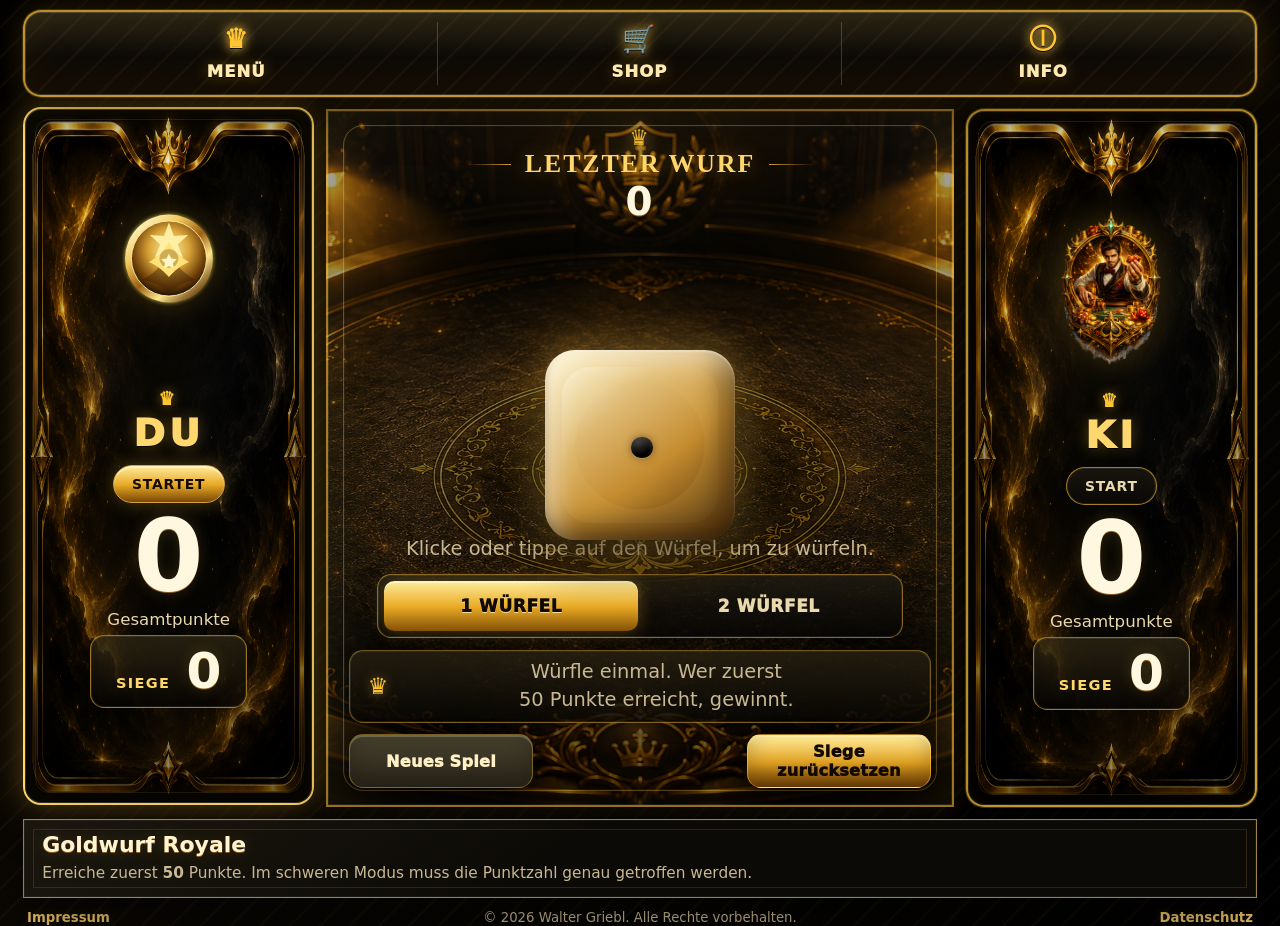
==== commit 28f5cc74: "Update Webseite" ====
--- a/index.html
+++ b/index.html
@@ -388,7 +388,7 @@
 
       <footer class="copyright">
         <button class="legal-link" id="impressumLink" type="button">Impressum</button>
-        <span>© 2026 Walter Griebl. Alle Rechte vorbehalten.</span>
+        <span><span class="copyright-main">© 2026 Walter Griebl.</span> <span class="copyright-extra">Alle Rechte vorbehalten.</span></span>
         <button class="legal-link" id="privacyLink" type="button">Datenschutz</button>
       </footer>
     </main>
--- a/styles.css
+++ b/styles.css
@@ -2833,6 +2833,20 @@
 
   .copyright {
     font-size: 0.76rem;
+    grid-template-columns: minmax(72px, 0.72fr) minmax(104px, auto) minmax(72px, 0.72fr);
+    gap: 6px;
+    padding: 0 2px;
+    line-height: 1.15;
+  }
+
+  .legal-link {
+    padding: 2px 1px;
+    font-size: clamp(0.64rem, 2.8vw, 0.76rem);
+  }
+
+  .copyright-main,
+  .copyright-extra {
+    display: inline-block;
   }
 
   .rules h1 {
@@ -3313,7 +3327,39 @@
   }
 
   .copyright {
+    display: grid;
+    grid-template-columns: minmax(64px, 0.68fr) minmax(92px, auto) minmax(64px, 0.68fr);
+    gap: 5px;
+    font-size: 0.58rem;
+    line-height: 1.05;
+  }
+
+  .copyright-extra {
     display: none;
+  }
+
+  .legal-link {
+    font-size: 0.58rem;
+    letter-spacing: 0;
+  }
+
+  .legal-overlay {
+    padding: max(env(safe-area-inset-top, 0px), 8px) 10px max(env(safe-area-inset-bottom, 0px), 8px);
+  }
+
+  .legal-dialog {
+    max-height: min(88vh, 520px);
+    gap: 8px;
+    padding: 12px;
+  }
+
+  .legal-content {
+    font-size: 0.82rem;
+    line-height: 1.35;
+  }
+
+  .legal-primary-close {
+    min-height: 34px;
   }
 }
 
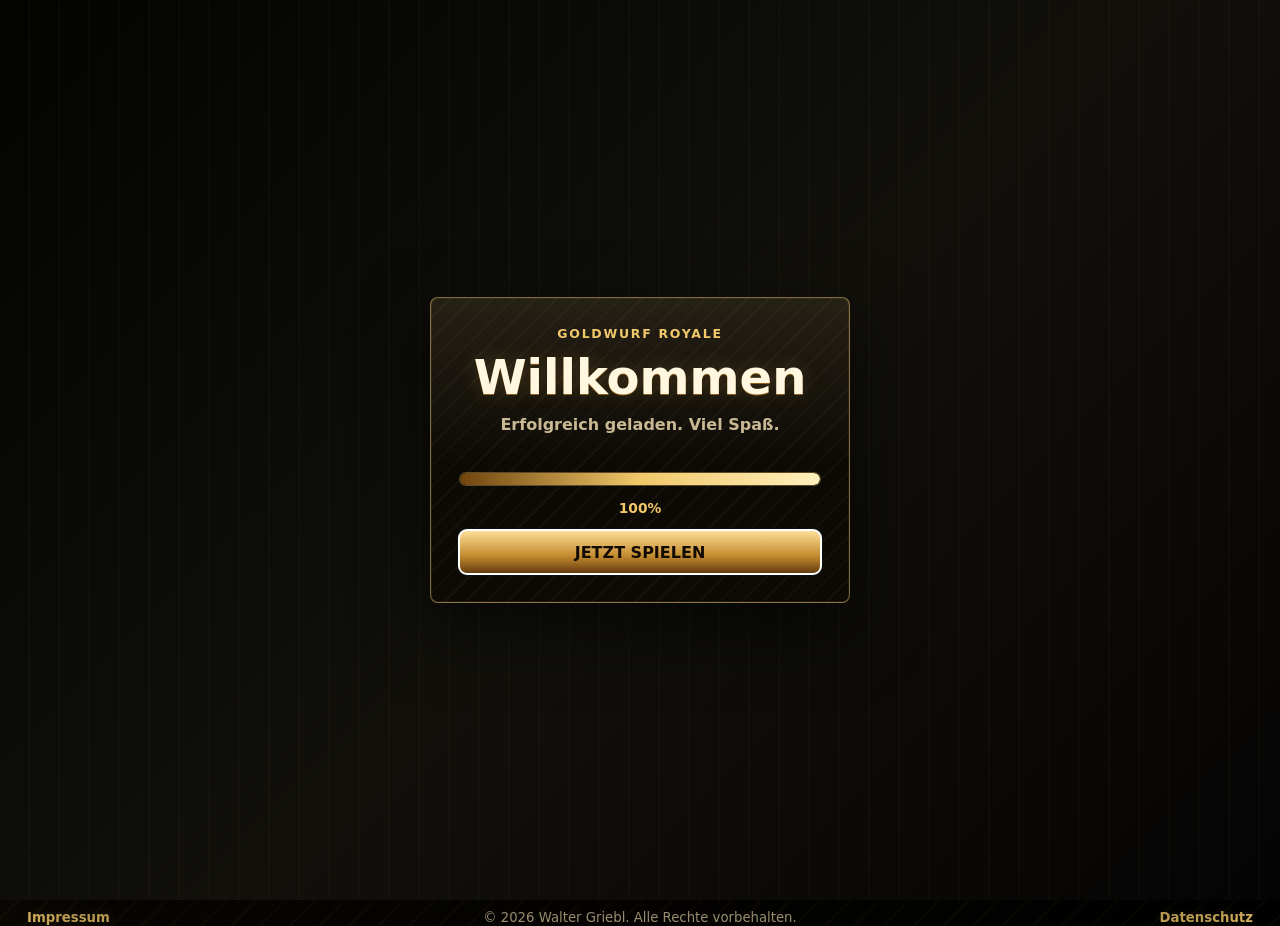
==== commit 998c4d88: "Update Webseite" ====
--- a/index.html
+++ b/index.html
@@ -11,9 +11,22 @@
     <link rel="manifest" href="manifest.webmanifest" />
     <link rel="apple-touch-icon" href="apple-touch-icon.png" />
     <link rel="icon" type="image/png" sizes="32x32" href="favicon-32.png" />
-    <link rel="stylesheet" href="styles.css?v=2.23" />
+    <link rel="stylesheet" href="styles.css?v=2.25" />
   </head>
   <body class="dark">
+    <div class="welcome-loader" id="welcomeLoader" role="status" aria-live="polite" aria-label="Goldwurf Royale wird vorbereitet">
+      <div class="welcome-loader__panel">
+        <span class="welcome-loader__kicker">Goldwurf Royale</span>
+        <h1>Willkommen</h1>
+        <p id="welcomeLoaderStatus">Bereite Skins und Spielgrafiken vor...</p>
+        <div class="welcome-loader__track" aria-hidden="true">
+          <span id="welcomeLoaderProgress"></span>
+        </div>
+        <span class="welcome-loader__percent" id="welcomeLoaderPercent">0%</span>
+        <button class="welcome-loader__button" id="welcomeLoaderButton" type="button" disabled>Jetzt spielen</button>
+      </div>
+    </div>
+
     <main class="game">
       <section class="topbar" aria-label="Spielmenü">
         <div class="top-actions">
@@ -196,7 +209,7 @@
                     <li><strong>Würfel:</strong> Wähle 1 oder 2 Würfel.</li>
                     <li><strong>Startspieler:</strong> Vor dem ersten Wurf auswählbar. Im Singleplayer kann auch die KI beginnen.</li>
                     <li><strong>Siege:</strong> Zählen gewonnene Runden bis zum Zurücksetzen.</li>
-                    <li><strong>Gold und Shop:</strong> Gold erhältst du bei eigenen Siegen. Höhere Risiken und schwere Modi bringen mehr Gold. Im Shop kannst du kosmetische Items oder Sounds freischalten.</li>
+                    <li><strong>Gold und Shop:</strong> Gold erhältst du bei eigenen Siegen. Mehr Zielpunkte, Risiko, 1 Würfel, schwerer Modus und Gamble erhöhen die Belohnung. Im Shop kannst du kosmetische Items oder Sounds freischalten.</li>
                     <li><strong>Home-Bildschirm:</strong> Für ein optimales Spielerlebnis speichern. iOS: Teilen und „Zum Home-Bildschirm“. Android: Browser-Menü und „Zum Startbildschirm“.</li>
                     <li><strong>Breitbild:</strong> Drehe dein Handy ins Querformat, um die optimierte breite Ansicht zu nutzen.</li>
                     <li><strong>Unterstützen:</strong> Wenn dir das Spiel gefällt, kannst du mich mit einer freiwilligen Spende per <a href="https://paypal.me/WalterGriebl" target="_blank" rel="noopener noreferrer">PayPal</a> unterstützen. Vielen Dank <span aria-hidden="true">♥</span></li>
@@ -405,8 +418,8 @@
       </div>
     </div>
 
-    <script src="version.js?v=2.23"></script>
-    <script src="script.js?v=2.23"></script>
+    <script src="version.js?v=2.25"></script>
+    <script src="script.js?v=2.25"></script>
     <!-- Cloudflare Web Analytics -->
     <script defer src="https://static.cloudflareinsights.com/beacon.min.js" data-cf-beacon='{"token":"1603d1edbcff4645b15d8dd7f364bf60"}'></script>
     <!-- End Cloudflare Web Analytics -->
--- a/styles.css
+++ b/styles.css
@@ -96,6 +96,115 @@
   touch-action: manipulation;
 }
 
+.welcome-loader {
+  position: fixed;
+  inset: 0;
+  z-index: 1000;
+  display: grid;
+  place-items: center;
+  padding: 24px;
+  background:
+    radial-gradient(circle at 50% 22%, rgba(241, 200, 106, 0.2), transparent 0 28%, transparent 52%),
+    repeating-linear-gradient(90deg, transparent 0 28px, rgba(255, 230, 150, 0.025) 29px 30px),
+    linear-gradient(135deg, #030302, #11100b 52%, #050404);
+  color: #fff3d0;
+  transition:
+    opacity 240ms ease,
+    visibility 240ms ease;
+}
+
+.welcome-loader.is-hidden {
+  opacity: 0;
+  visibility: hidden;
+  pointer-events: none;
+}
+
+.welcome-loader__panel {
+  width: min(420px, 100%);
+  display: grid;
+  gap: 14px;
+  padding: 28px;
+  border: 1px solid rgba(241, 200, 106, 0.5);
+  border-radius: 8px;
+  background:
+    linear-gradient(180deg, rgba(255, 231, 153, 0.1), transparent 54%),
+    repeating-linear-gradient(135deg, transparent 0 13px, rgba(255, 222, 145, 0.04) 14px 15px),
+    rgba(14, 11, 7, 0.96);
+  box-shadow:
+    inset 0 0 0 1px rgba(255, 236, 180, 0.06),
+    0 26px 70px rgba(0, 0, 0, 0.55);
+  text-align: center;
+}
+
+.welcome-loader__kicker {
+  color: #f1c86a;
+  font-size: 0.78rem;
+  font-weight: 900;
+  letter-spacing: 0.14em;
+  text-transform: uppercase;
+}
+
+.welcome-loader h1 {
+  margin: 0;
+  color: #fff7df;
+  font-size: clamp(2rem, 8vw, 3rem);
+  line-height: 0.95;
+  text-shadow:
+    0 1px 0 #8c5d19,
+    0 0 20px rgba(217, 168, 68, 0.22);
+}
+
+.welcome-loader p {
+  min-height: 44px;
+  margin: 0;
+  color: #c8b893;
+  font-weight: 800;
+  line-height: 1.35;
+}
+
+.welcome-loader__track {
+  width: 100%;
+  height: 14px;
+  overflow: hidden;
+  border: 1px solid rgba(241, 200, 106, 0.36);
+  border-radius: 999px;
+  background: rgba(3, 3, 2, 0.7);
+  box-shadow: inset 0 1px 8px rgba(0, 0, 0, 0.5);
+}
+
+.welcome-loader__track span {
+  display: block;
+  width: 0%;
+  height: 100%;
+  border-radius: inherit;
+  background:
+    linear-gradient(90deg, #70440d, #f1c86a 50%, #fff0bd);
+  transition: width 180ms ease;
+}
+
+.welcome-loader__percent {
+  color: #f1c86a;
+  font-size: 0.86rem;
+  font-weight: 900;
+}
+
+.welcome-loader__button {
+  min-height: 44px;
+  border: 0;
+  border-radius: 8px;
+  background:
+    linear-gradient(180deg, #ffe29a, #c58c30 58%, #5f380c);
+  color: #120b02;
+  cursor: pointer;
+  font-weight: 900;
+  text-transform: uppercase;
+}
+
+.welcome-loader__button:disabled {
+  cursor: wait;
+  opacity: 0.58;
+}
+
 .game {
   width: min(980px, calc(100vw - 24px));
   display: grid;
@@ -3327,20 +3436,7 @@
   }
 
   .copyright {
-    display: grid;
-    grid-template-columns: minmax(64px, 0.68fr) minmax(92px, auto) minmax(64px, 0.68fr);
-    gap: 5px;
-    font-size: 0.58rem;
-    line-height: 1.05;
-  }
-
-  .copyright-extra {
     display: none;
-  }
-
-  .legal-link {
-    font-size: 0.58rem;
-    letter-spacing: 0;
   }
 
   .legal-overlay {
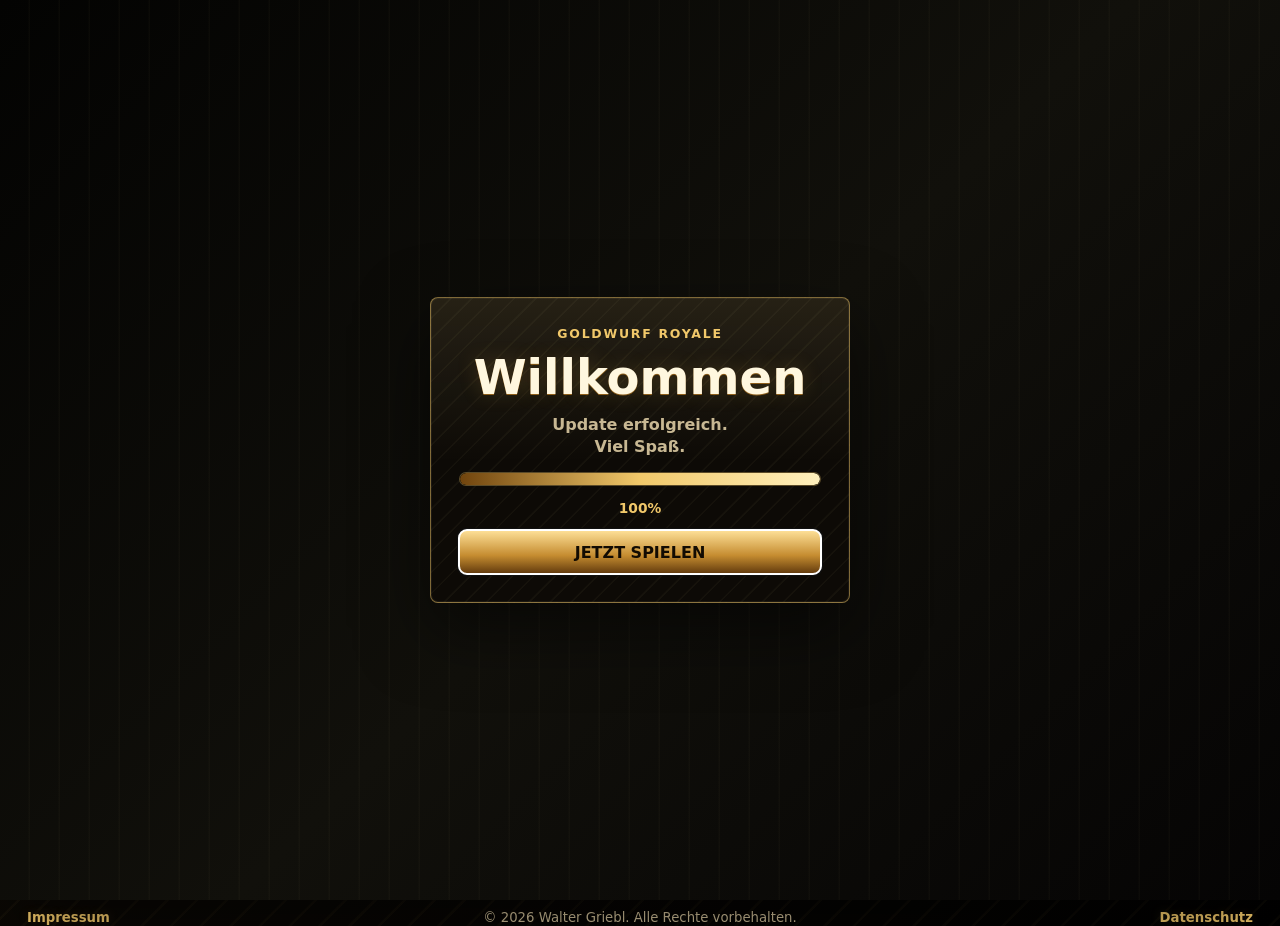
==== commit fbdd0706: "Update Webseite" ====
--- a/index.html
+++ b/index.html
@@ -11,7 +11,7 @@
     <link rel="manifest" href="manifest.webmanifest" />
     <link rel="apple-touch-icon" href="apple-touch-icon.png" />
     <link rel="icon" type="image/png" sizes="32x32" href="favicon-32.png" />
-    <link rel="stylesheet" href="styles.css?v=2.25" />
+    <link rel="stylesheet" href="styles.css?v=2.28" />
   </head>
   <body class="dark">
     <div class="welcome-loader" id="welcomeLoader" role="status" aria-live="polite" aria-label="Goldwurf Royale wird vorbereitet">
@@ -38,18 +38,6 @@
             <div class="menu-panel">
               <div class="menu-options">
                 <div class="setting">
-                  <span>Ansicht</span>
-                  <div class="theme-switcher" role="group" aria-label="Hell oder dunkel wählen">
-                    <button class="theme-option active" id="darkModeButton" type="button" aria-pressed="true">
-                      Dunkel
-                    </button>
-                    <button class="theme-option" id="lightModeButton" type="button" aria-pressed="false">
-                      Hell
-                    </button>
-                  </div>
-                </div>
-
-                <div class="setting">
                   <span>Sound</span>
                   <div class="theme-switcher" role="group" aria-label="Sound ein oder aus">
                     <button class="theme-option active" id="soundOnButton" type="button" aria-pressed="true">
@@ -122,10 +110,11 @@
                 </div>
 
                 <div class="setting score-goal-setting">
-                  <label for="winningScoreInput">Zielpunkte</label>
-                  <div class="score-setting">
-                    <input id="winningScoreInput" type="number" min="10" max="999" step="5" value="50" />
-                    <button id="applyScoreButton" type="button">Festlegen</button>
+                  <span>Zielpunkte</span>
+                  <div class="score-setting" role="group" aria-label="Zielpunkte wählen">
+                    <button class="theme-option" type="button" data-score-goal="10" aria-pressed="false">10</button>
+                    <button class="theme-option" type="button" data-score-goal="25" aria-pressed="false">25</button>
+                    <button class="theme-option active" type="button" data-score-goal="50" aria-pressed="true">50</button>
                   </div>
                 </div>
 
@@ -193,27 +182,83 @@
                   <strong>V.<span id="appVersion"></span></strong>
                 </div>
                 <div class="info-content">
-                  <p>Würfle einmal pro Zug. Wer die Zielpunkte erreicht, gewinnt die Runde.</p>
-                  <ul>
-                    <li><strong>Würfeln:</strong> Klicke oder tippe auf den Würfel, um zu würfeln.</li>
-                    <li><strong>Ansicht:</strong> Hell oder Dunkel.</li>
-                    <li><strong>Sound:</strong> Effekte für Würfeln, Gewinnen und ungültige Würfe.</li>
-                    <li><strong>Musik:</strong> Optionale Hintergrundmusik.</li>
-                    <li><strong>Spieler:</strong> Single gegen KI oder Multiplayer am selben Gerät.</li>
-                    <li><strong>Name ändern:</strong> Tippe auf den Spielernamen und bestätige mit OK.</li>
-                    <li><strong>Zielpunkte:</strong> Legt fest, bis wie viele Punkte gespielt wird.</li>
-                    <li><strong>Schwer:</strong> Die Zielpunkte müssen genau getroffen werden.</li>
-                    <li><strong>Risiko:</strong> Wenn eine 1 fällt, zählt der aktuelle Wurf nicht. Im schweren Modus endet das Spiel, wenn kein gültiger Siegwurf mehr möglich ist. Dann gewinnt die höhere Punktzahl.</li>
-                    <li><strong>Gamble:</strong> Würfle mehrfach und sammle Zugpunkte. Mit Sichern werden sie übernommen. Bei einer 1 verfallen die Zugpunkte und der Zug endet. Im schweren Modus muss die Zielpunktzahl genau getroffen werden. Ist kein gültiger Siegwurf mehr möglich, bekommt der Gegner noch seine Chance.</li>
-                    <li><strong>Orakel:</strong> Beide Spieler wählen Zahlen. Danach wird gewürfelt. Nur eine vollständig getroffene Auswahl gewinnt, sonst endet die Runde unentschieden.</li>
-                    <li><strong>Würfel:</strong> Wähle 1 oder 2 Würfel.</li>
-                    <li><strong>Startspieler:</strong> Vor dem ersten Wurf auswählbar. Im Singleplayer kann auch die KI beginnen.</li>
-                    <li><strong>Siege:</strong> Zählen gewonnene Runden bis zum Zurücksetzen.</li>
-                    <li><strong>Gold und Shop:</strong> Gold erhältst du bei eigenen Siegen. Mehr Zielpunkte, Risiko, 1 Würfel, schwerer Modus und Gamble erhöhen die Belohnung. Im Shop kannst du kosmetische Items oder Sounds freischalten.</li>
-                    <li><strong>Home-Bildschirm:</strong> Für ein optimales Spielerlebnis speichern. iOS: Teilen und „Zum Home-Bildschirm“. Android: Browser-Menü und „Zum Startbildschirm“.</li>
-                    <li><strong>Breitbild:</strong> Drehe dein Handy ins Querformat, um die optimierte breite Ansicht zu nutzen.</li>
-                    <li><strong>Unterstützen:</strong> Wenn dir das Spiel gefällt, kannst du mich mit einer freiwilligen Spende per <a href="https://paypal.me/WalterGriebl" target="_blank" rel="noopener noreferrer">PayPal</a> unterstützen. Vielen Dank <span aria-hidden="true">♥</span></li>
-                  </ul>
+                  <details class="info-section" open>
+                    <summary>Spielablauf</summary>
+                    <div class="info-section-body">
+                      <p>Würfle pro Zug und erreiche die Zielpunkte vor deinem Gegner.</p>
+                      <ul>
+                        <li><strong>Würfeln:</strong> Klicke oder tippe auf den Würfel.</li>
+                        <li><strong>Normal:</strong> Wer zuerst die Zielpunkte erreicht oder überschreitet, gewinnt.</li>
+                        <li><strong>Schwer:</strong> Die Zielpunkte müssen genau getroffen werden.</li>
+                        <li><strong>Risiko:</strong> Fällt eine 1, zählt der aktuelle Wurf nicht. Im schweren Modus gewinnt bei einem blockierten Siegwurf die höhere Punktzahl.</li>
+                        <li><strong>Gamble:</strong> Würfle mehrfach, sammle Zugpunkte und sichere sie. Bei einer 1 verfallen die Zugpunkte.</li>
+                        <li><strong>Orakel:</strong> Beide Spieler wählen Zahlen. Nur eine vollständig getroffene Auswahl gewinnt die Runde.</li>
+                        <li><strong>Würfel:</strong> Spiele mit 1 oder 2 Würfeln.</li>
+                        <li><strong>Startspieler:</strong> Vor dem ersten Wurf auswählbar. Im Singleplayer kann auch die KI beginnen.</li>
+                        <li><strong>Siege:</strong> Gewonnene Runden werden bis zum Zurücksetzen gezählt.</li>
+                      </ul>
+                    </div>
+                  </details>
+
+                  <details class="info-section">
+                    <summary>Menü & Einstellungen</summary>
+                    <div class="info-section-body">
+                      <ul>
+                        <li><strong>Ansicht:</strong> Wechsel zwischen Hell und Dunkel.</li>
+                        <li><strong>Sound:</strong> Effekte für Würfeln, Gewinnen, Klicks und ungültige Würfe.</li>
+                        <li><strong>Musik:</strong> Optionale Hintergrundmusik.</li>
+                        <li><strong>Spieler:</strong> Single gegen KI oder Multiplayer am selben Gerät.</li>
+                        <li><strong>Name ändern:</strong> Tippe auf den Spielernamen und bestätige mit OK.</li>
+                        <li><strong>Zielpunkte:</strong> Legt fest, bis wie viele Punkte gespielt wird.</li>
+                        <li><strong>Home-Bildschirm:</strong> iOS: Teilen und „Zum Home-Bildschirm“. Android: Browser-Menü und „Zum Startbildschirm“.</li>
+                        <li><strong>Breitbild:</strong> Drehe dein Handy ins Querformat, um die optimierte breite Ansicht zu nutzen.</li>
+                      </ul>
+                    </div>
+                  </details>
+
+                  <details class="info-section">
+                    <summary>Shop & Belohnungen</summary>
+                    <div class="info-section-body">
+                      <ul>
+                        <li><strong>Gold:</strong> Du erhältst Gold bei eigenen Siegen und Sonderwürfen.</li>
+                        <li><strong>Bonus:</strong> Mehr Zielpunkte erhöhen Siege und Sondermomente; Risiko, 1 Würfel, schwerer Modus und Gamble steigern die Sieg-Belohnung zusätzlich.</li>
+                        <li><strong>Shop:</strong> Schalte kosmetische Items oder Sounds frei.</li>
+                        <li><strong>Avatar-Skins:</strong> Verändern dein Spielerfeld.</li>
+                        <li><strong>Würfel-Skins:</strong> Verändern die Würfeloptik.</li>
+                        <li><strong>Jukebox:</strong> Schalte Hintergrundsounds frei und wähle deinen aktiven Track.</li>
+                      </ul>
+                    </div>
+                  </details>
+
+                  <details class="info-section">
+                    <summary>Unterstützung</summary>
+                    <div class="info-section-body">
+                      <p>Wenn dir das Spiel gefällt, kannst du mich freiwillig per <a href="https://paypal.me/WalterGriebl" target="_blank" rel="noopener noreferrer">PayPal</a> unterstützen. Alternativ kannst du später Werbung ansehen, sobald diese Funktion verfügbar ist. Vielen Dank <span aria-hidden="true">♥</span></p>
+                    </div>
+                  </details>
+
+                  <details class="info-section">
+                    <summary>Werbung</summary>
+                    <div class="info-section-body">
+                      <p>Werbung ansehen soll später eine freiwillige Möglichkeit werden, Goldwurf Royale zu unterstützen.</p>
+                      <div class="info-ad-action">
+                        <button type="button" disabled>Werbung ansehen</button>
+                        <span>Bald verfügbar</span>
+                      </div>
+                      <p class="info-note">Aktuell ist noch keine Werbeplattform eingebunden.</p>
+                    </div>
+                  </details>
+
+                  <details class="info-section">
+                    <summary>Rechtliches</summary>
+                    <div class="info-section-body">
+                      <p>Datenschutz und Impressum öffnen sich in einem eigenen Fenster.</p>
+                      <div class="info-legal-actions">
+                        <button id="infoImpressumButton" type="button">Impressum</button>
+                        <button id="infoPrivacyButton" type="button">Datenschutz</button>
+                      </div>
+                    </div>
+                  </details>
                 </div>
               </div>
             </div>
@@ -418,8 +463,8 @@
       </div>
     </div>
 
-    <script src="version.js?v=2.25"></script>
-    <script src="script.js?v=2.25"></script>
+    <script src="version.js?v=2.28"></script>
+    <script src="script.js?v=2.28"></script>
     <!-- Cloudflare Web Analytics -->
     <script defer src="https://static.cloudflareinsights.com/beacon.min.js" data-cf-beacon='{"token":"1603d1edbcff4645b15d8dd7f364bf60"}'></script>
     <!-- End Cloudflare Web Analytics -->
--- a/styles.css
+++ b/styles.css
@@ -162,6 +162,10 @@
   line-height: 1.35;
 }
 
+.welcome-status-line {
+  display: block;
+}
+
 .welcome-loader__track {
   width: 100%;
   height: 14px;
@@ -695,8 +699,9 @@
   grid-row: 1 / span 2;
   align-self: center;
   justify-self: center;
-  display: grid;
-  place-items: center;
+  display: flex;
+  align-items: center;
+  justify-content: center;
   min-height: 34px;
   width: 132px;
   min-width: 124px;
@@ -711,8 +716,8 @@
   line-height: 1.05;
   padding: 0 12px;
   text-align: center;
-  overflow-wrap: normal;
-  white-space: nowrap;
+  overflow-wrap: anywhere;
+  white-space: normal;
   word-break: normal;
 }
 
@@ -724,6 +729,7 @@
 .shop-item button.shop-shortfall-button {
   font-size: 0.82rem;
   letter-spacing: 0;
+  text-align: center;
 }
 
 .winner-gold-reward {
@@ -762,7 +768,7 @@
 .info-content {
   display: grid;
   gap: 8px;
-  padding: 0 12px 12px;
+  padding: 10px 12px 12px;
 }
 
 .info-content p,
@@ -780,6 +786,115 @@
   display: grid;
   gap: 5px;
   padding-left: 18px;
+}
+
+.info-section {
+  min-width: 0;
+  border: 1px solid rgba(211, 157, 53, 0.28);
+  border-radius: 8px;
+  background:
+    linear-gradient(145deg, rgba(255, 231, 153, 0.08), transparent 46%),
+    rgba(20, 14, 8, 0.12);
+  overflow: hidden;
+}
+
+.info-section summary {
+  min-height: 36px;
+  display: flex;
+  align-items: center;
+  justify-content: space-between;
+  gap: 10px;
+  padding: 8px 10px;
+  color: var(--ink);
+  cursor: pointer;
+  font-size: 0.8rem;
+  font-weight: 950;
+  letter-spacing: 0.055em;
+  text-transform: uppercase;
+  list-style: none;
+  background:
+    linear-gradient(180deg, rgba(255, 231, 153, 0.12), rgba(0, 0, 0, 0.04));
+}
+
+.info-section summary::-webkit-details-marker {
+  display: none;
+}
+
+.info-section summary::after {
+  content: "+";
+  width: 22px;
+  height: 22px;
+  display: grid;
+  place-items: center;
+  border: 1px solid rgba(211, 157, 53, 0.34);
+  border-radius: 999px;
+  color: var(--gold);
+  font-size: 0.94rem;
+  line-height: 1;
+}
+
+.info-section[open] summary {
+  border-bottom: 1px solid rgba(211, 157, 53, 0.18);
+}
+
+.info-section[open] summary::after {
+  content: "-";
+}
+
+.info-section-body {
+  display: grid;
+  gap: 8px;
+  padding: 10px;
+}
+
+.info-legal-actions,
+.info-ad-action {
+  display: grid;
+  grid-template-columns: repeat(2, minmax(0, 1fr));
+  gap: 8px;
+}
+
+.info-legal-actions button,
+.info-ad-action button {
+  min-height: 36px;
+  border: 0;
+  border-radius: 7px;
+  background:
+    linear-gradient(180deg, var(--metal-top), var(--metal-mid) 58%, var(--metal-low));
+  color: var(--button-ink);
+  cursor: pointer;
+  font-weight: 900;
+  box-shadow:
+    inset 0 1px 0 rgba(255, 248, 210, 0.35),
+    0 8px 18px rgba(34, 19, 4, 0.14);
+}
+
+.info-ad-action {
+  align-items: center;
+}
+
+.info-ad-action button:disabled {
+  background:
+    linear-gradient(180deg, rgba(255, 252, 230, 0.16), rgba(0, 0, 0, 0.12)),
+    #5f543f;
+  color: #fff4d7;
+  cursor: not-allowed;
+  opacity: 0.78;
+}
+
+.info-ad-action span {
+  justify-self: start;
+  color: var(--gold);
+  font-size: 0.74rem;
+  font-weight: 950;
+  letter-spacing: 0.06em;
+  text-transform: uppercase;
+}
+
+.info-note {
+  color: var(--muted);
+  font-size: 0.78rem;
+  font-style: italic;
 }
 
 .info-content strong {
@@ -964,7 +1079,7 @@
 
 .score-setting {
   display: grid;
-  grid-template-columns: minmax(72px, 86px) auto;
+  grid-template-columns: repeat(3, minmax(0, 1fr));
   gap: 6px;
 }
 
@@ -984,6 +1099,7 @@
 
 .score-setting button {
   min-height: 42px;
+  min-width: 0;
   border: 0;
   border-radius: 8px;
   background:
@@ -992,7 +1108,7 @@
   box-shadow: inset 0 1px 0 rgba(255, 248, 210, 0.34);
   cursor: pointer;
   font-weight: 800;
-  padding: 0 14px;
+  padding: 0 10px;
 }
 
 .score-setting button:hover {
@@ -3963,6 +4079,32 @@
   color: #120a02;
 }
 
+.score-goal-setting .score-setting button:not(.active) {
+  border-color: rgba(255, 193, 55, 0.22);
+  background:
+    linear-gradient(180deg, rgba(255, 228, 143, 0.14), rgba(255, 228, 143, 0.03)),
+    linear-gradient(180deg, #2a2113 0%, #151008 58%, #090705 100%);
+  color: #f2d995;
+  box-shadow:
+    inset 0 1px 0 rgba(255, 244, 196, 0.1),
+    inset 0 -12px 18px rgba(0, 0, 0, 0.34),
+    0 8px 18px rgba(0, 0, 0, 0.28);
+  text-shadow: 0 1px 0 rgba(0, 0, 0, 0.62);
+}
+
+.score-goal-setting .score-setting button.active {
+  border-color: rgba(255, 231, 140, 0.78);
+  background:
+    radial-gradient(circle at 50% 0, rgba(255, 255, 228, 0.78), transparent 0 18%, transparent 44%),
+    linear-gradient(180deg, #fff1a7 0%, #efb52a 53%, #8d5408 100%);
+  color: #100800;
+  box-shadow:
+    inset 0 2px 0 rgba(255, 255, 232, 0.72),
+    0 0 0 2px rgba(255, 210, 73, 0.26),
+    0 0 24px rgba(255, 190, 52, 0.38),
+    0 12px 28px rgba(0, 0, 0, 0.34);
+}
+
 #newGameButton {
   background:
     linear-gradient(180deg, rgba(255, 239, 178, 0.13), rgba(255, 239, 178, 0.02)),
@@ -4713,7 +4855,7 @@
 }
 
 .menu-shell:not(.shop-shell):not(.info-shell) .score-setting {
-  grid-template-columns: minmax(80px, 0.45fr) minmax(130px, 1fr);
+  grid-template-columns: repeat(3, minmax(0, 1fr));
 }
 
 /* Desktop side-by-side game layout */
@@ -6386,6 +6528,8 @@
     min-height: 42px;
     padding: 0 8px;
     font-size: clamp(0.72rem, 3.2vw, 0.86rem);
+    white-space: normal;
+    overflow-wrap: anywhere;
   }
 }
 
@@ -6459,6 +6603,8 @@
     min-height: 38px;
     padding: 0 6px;
     font-size: clamp(0.64rem, 2.85vw, 0.76rem);
+    white-space: normal;
+    overflow-wrap: anywhere;
   }
 }
 
@@ -6525,6 +6671,8 @@
     min-height: 38px;
     padding: 0 6px;
     font-size: 0.66rem;
+    white-space: normal;
+    overflow-wrap: anywhere;
   }
 }
 
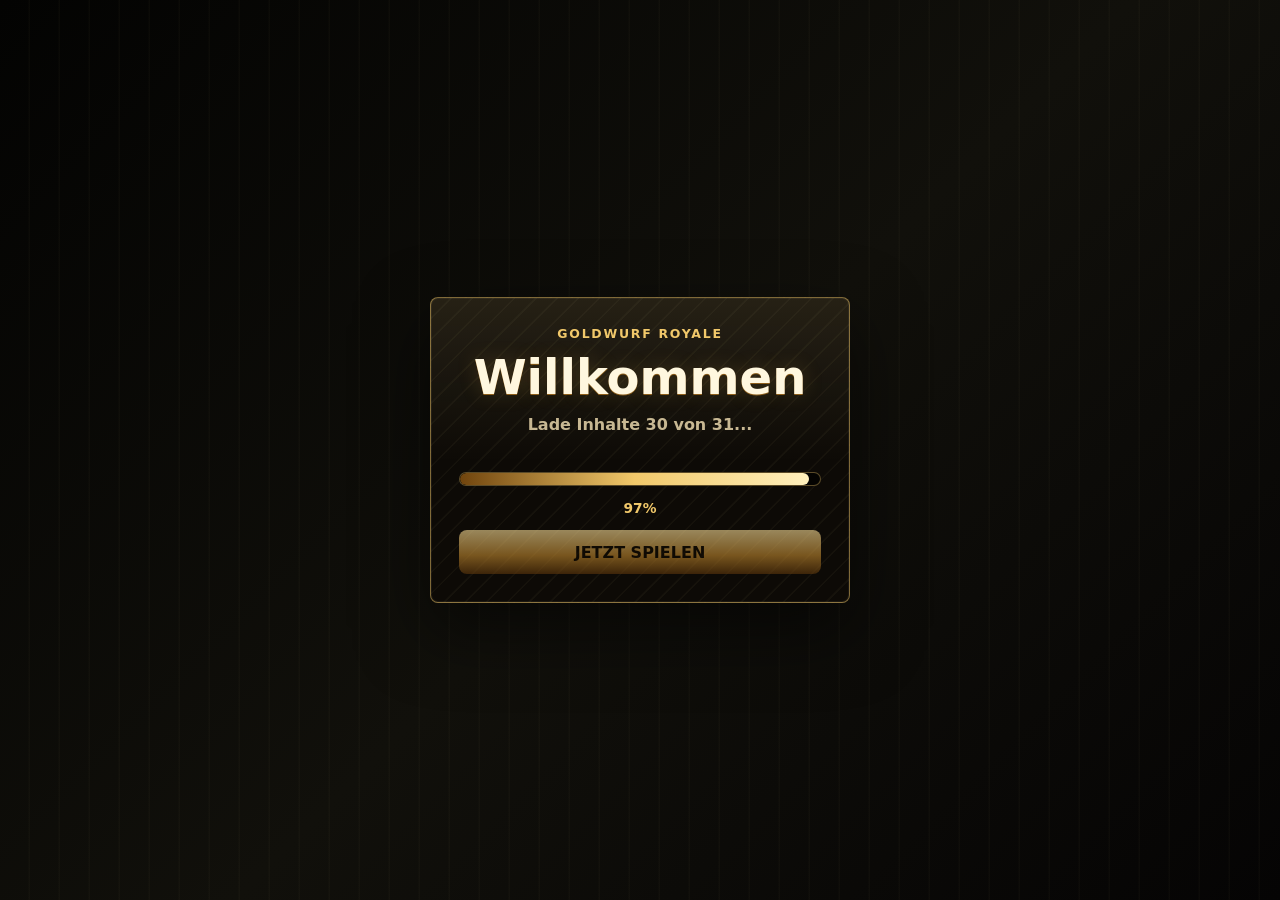
==== commit 497c79c7: "Update Webseite" ====
--- a/index.html
+++ b/index.html
@@ -182,7 +182,7 @@
                   <strong>V.<span id="appVersion"></span></strong>
                 </div>
                 <div class="info-content">
-                  <details class="info-section" open>
+                  <details class="info-section">
                     <summary>Spielablauf</summary>
                     <div class="info-section-body">
                       <p>Würfle pro Zug und erreiche die Zielpunkte vor deinem Gegner.</p>
@@ -233,7 +233,7 @@
                   <details class="info-section">
                     <summary>Unterstützung</summary>
                     <div class="info-section-body">
-                      <p>Wenn dir das Spiel gefällt, kannst du mich freiwillig per <a href="https://paypal.me/WalterGriebl" target="_blank" rel="noopener noreferrer">PayPal</a> unterstützen. Alternativ kannst du später Werbung ansehen, sobald diese Funktion verfügbar ist. Vielen Dank <span aria-hidden="true">♥</span></p>
+                      <p>Wenn dir Goldwurf Royale gefällt, kannst du das Spiel später freiwillig unterstützen, indem du dir eine kurze Werbung ansiehst. Das hilft mir, weiter daran zu arbeiten und neue Inhalte zu ergänzen. Vielen Dank <span aria-hidden="true">♥</span></p>
                     </div>
                   </details>
 
@@ -252,11 +252,11 @@
                   <details class="info-section">
                     <summary>Rechtliches</summary>
                     <div class="info-section-body">
-                      <p>Datenschutz und Impressum öffnen sich in einem eigenen Fenster.</p>
                       <div class="info-legal-actions">
                         <button id="infoImpressumButton" type="button">Impressum</button>
                         <button id="infoPrivacyButton" type="button">Datenschutz</button>
                       </div>
+                      <p class="info-legal-copy">© 2026 Walter Griebl. Alle Rechte vorbehalten.</p>
                     </div>
                   </details>
                 </div>
@@ -444,11 +444,6 @@
         <p class="combo-rules-text">Wähle Orakel-Zahlen. Vollständig getroffene Zahlen gewinnen.</p>
       </section>
 
-      <footer class="copyright">
-        <button class="legal-link" id="impressumLink" type="button">Impressum</button>
-        <span><span class="copyright-main">© 2026 Walter Griebl.</span> <span class="copyright-extra">Alle Rechte vorbehalten.</span></span>
-        <button class="legal-link" id="privacyLink" type="button">Datenschutz</button>
-      </footer>
     </main>
 
     <div class="legal-overlay" id="legalOverlay" hidden>
--- a/styles.css
+++ b/styles.css
@@ -897,6 +897,12 @@
   font-style: italic;
 }
 
+.info-legal-copy {
+  color: var(--muted);
+  font-size: 0.76rem;
+  text-align: center;
+}
+
 .info-content strong {
   color: var(--ink);
 }
@@ -2356,45 +2362,6 @@
   pointer-events: none;
 }
 
-.copyright {
-  grid-column: 1 / -1;
-  display: grid;
-  grid-template-columns: minmax(72px, 1fr) auto minmax(72px, 1fr);
-  align-items: center;
-  gap: 10px;
-  color: var(--muted);
-  font-size: 0.82rem;
-  text-align: center;
-}
-
-.legal-link {
-  min-width: 0;
-  border: 0;
-  padding: 0 4px;
-  background: transparent;
-  color: var(--gold);
-  cursor: pointer;
-  font: inherit;
-  font-weight: 800;
-  line-height: 1.2;
-  text-decoration: none;
-  text-shadow: 0 0 12px rgba(241, 200, 106, 0.18);
-}
-
-.legal-link:first-child {
-  justify-self: start;
-}
-
-.legal-link:last-child {
-  justify-self: end;
-}
-
-.legal-link:hover,
-.legal-link:focus-visible {
-  color: #fff0b8;
-  text-decoration: underline;
-}
-
 .legal-overlay {
   position: fixed;
   inset: 0;
@@ -3054,24 +3021,6 @@
 
   .rules {
     padding: 14px;
-  }
-
-  .copyright {
-    font-size: 0.76rem;
-    grid-template-columns: minmax(72px, 0.72fr) minmax(104px, auto) minmax(72px, 0.72fr);
-    gap: 6px;
-    padding: 0 2px;
-    line-height: 1.15;
-  }
-
-  .legal-link {
-    padding: 2px 1px;
-    font-size: clamp(0.64rem, 2.8vw, 0.76rem);
-  }
-
-  .copyright-main,
-  .copyright-extra {
-    display: inline-block;
   }
 
   .rules h1 {
@@ -3551,10 +3500,6 @@
     display: none;
   }
 
-  .copyright {
-    display: none;
-  }
-
   .legal-overlay {
     padding: max(env(safe-area-inset-top, 0px), 8px) 10px max(env(safe-area-inset-bottom, 0px), 8px);
   }
@@ -4866,8 +4811,7 @@
     grid-template-areas:
       "topbar topbar topbar"
       "human table computer"
-      "rules rules rules"
-      "copyright copyright copyright";
+      "rules rules rules";
     align-items: stretch;
   }
 
@@ -4895,10 +4839,6 @@
 
   .rules {
     grid-area: rules;
-  }
-
-  .copyright {
-    grid-area: copyright;
   }
 
   .player {
@@ -5320,7 +5260,7 @@
 
   .table,
   .player {
-    min-height: clamp(520px, calc(100vh - 385px), 620px);
+    min-height: clamp(540px, calc(100vh - 365px), 640px);
   }
 
   .table {
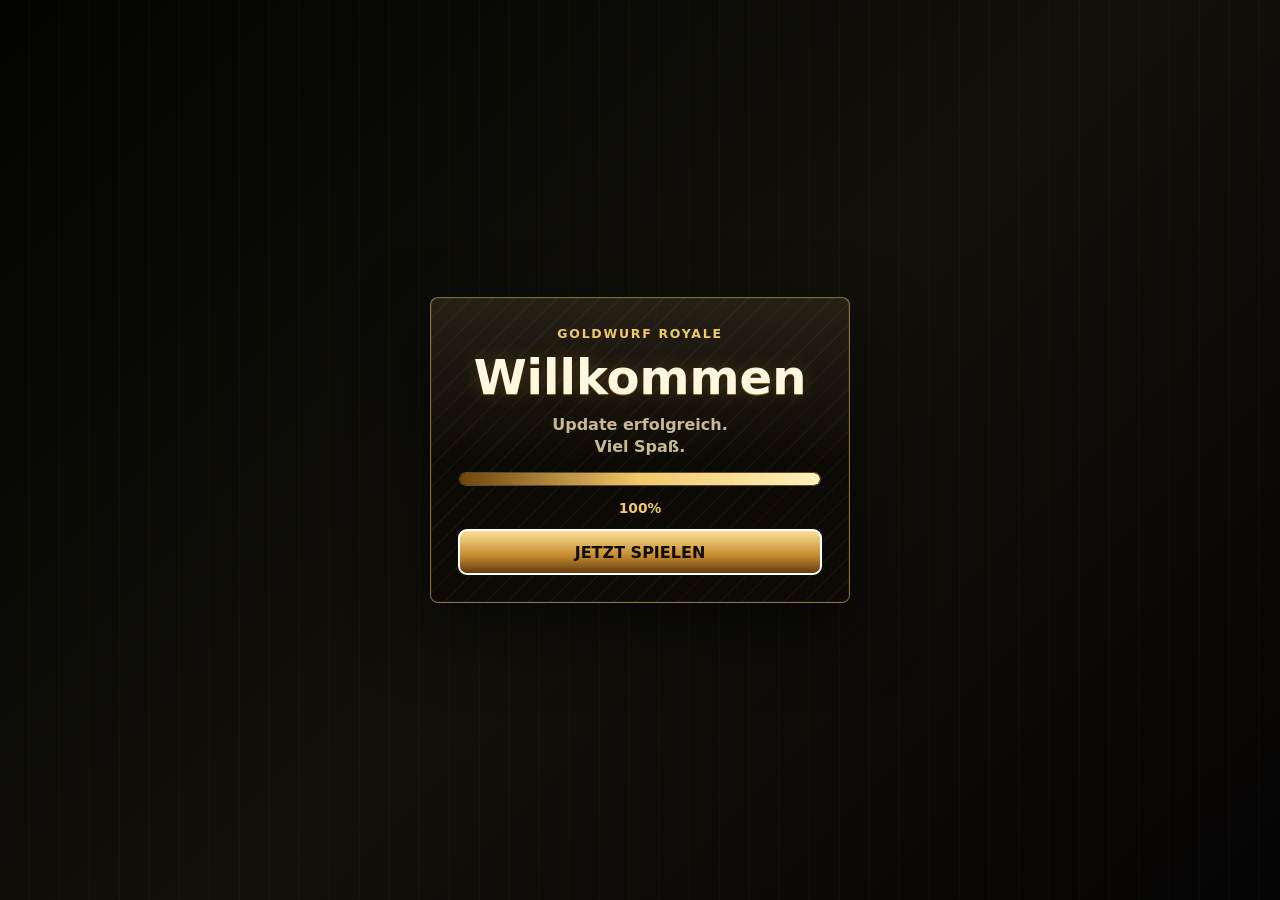
==== commit 1976393a: "Update Webseite" ====
--- a/index.html
+++ b/index.html
@@ -204,7 +204,6 @@
                     <summary>Menü & Einstellungen</summary>
                     <div class="info-section-body">
                       <ul>
-                        <li><strong>Ansicht:</strong> Wechsel zwischen Hell und Dunkel.</li>
                         <li><strong>Sound:</strong> Effekte für Würfeln, Gewinnen, Klicks und ungültige Würfe.</li>
                         <li><strong>Musik:</strong> Optionale Hintergrundmusik.</li>
                         <li><strong>Spieler:</strong> Single gegen KI oder Multiplayer am selben Gerät.</li>
--- a/styles.css
+++ b/styles.css
@@ -6410,7 +6410,7 @@
   #shopItems .shop-item,
   #avatarShopItems .shop-item {
     width: min(100%, 390px);
-    grid-template-columns: 58px minmax(0, 1fr) 116px;
+    grid-template-columns: 58px minmax(0, 1fr) 108px;
     gap: 4px 8px;
     min-height: 86px;
     padding: 8px;
@@ -6451,6 +6451,16 @@
     letter-spacing: 0.05em;
   }
 
+  #shopItems .shop-item.owned .shop-item-meta,
+  #avatarShopItems .shop-item.owned .shop-item-meta {
+    max-width: 100%;
+    font-size: clamp(0.56rem, 2.35vw, 0.68rem);
+    line-height: 1.05;
+    letter-spacing: 0.035em;
+    white-space: normal;
+    overflow-wrap: anywhere;
+  }
+
   #shopItems .shop-item-title,
   #avatarShopItems .shop-item-title {
     align-self: start;
@@ -6462,9 +6472,9 @@
   #avatarShopItems .shop-item button {
     grid-column: 3;
     grid-row: 1 / span 2;
-    width: 116px;
+    width: 108px;
     min-width: 0;
-    max-width: 116px;
+    max-width: 108px;
     min-height: 42px;
     padding: 0 8px;
     font-size: clamp(0.72rem, 3.2vw, 0.86rem);
@@ -6496,6 +6506,12 @@
     max-width: 104px;
     min-height: 38px;
     font-size: clamp(0.66rem, 3vw, 0.78rem);
+  }
+
+  #shopItems .shop-item.owned .shop-item-meta,
+  #avatarShopItems .shop-item.owned .shop-item-meta {
+    font-size: clamp(0.5rem, 2.4vw, 0.6rem);
+    letter-spacing: 0.025em;
   }
 }
 
